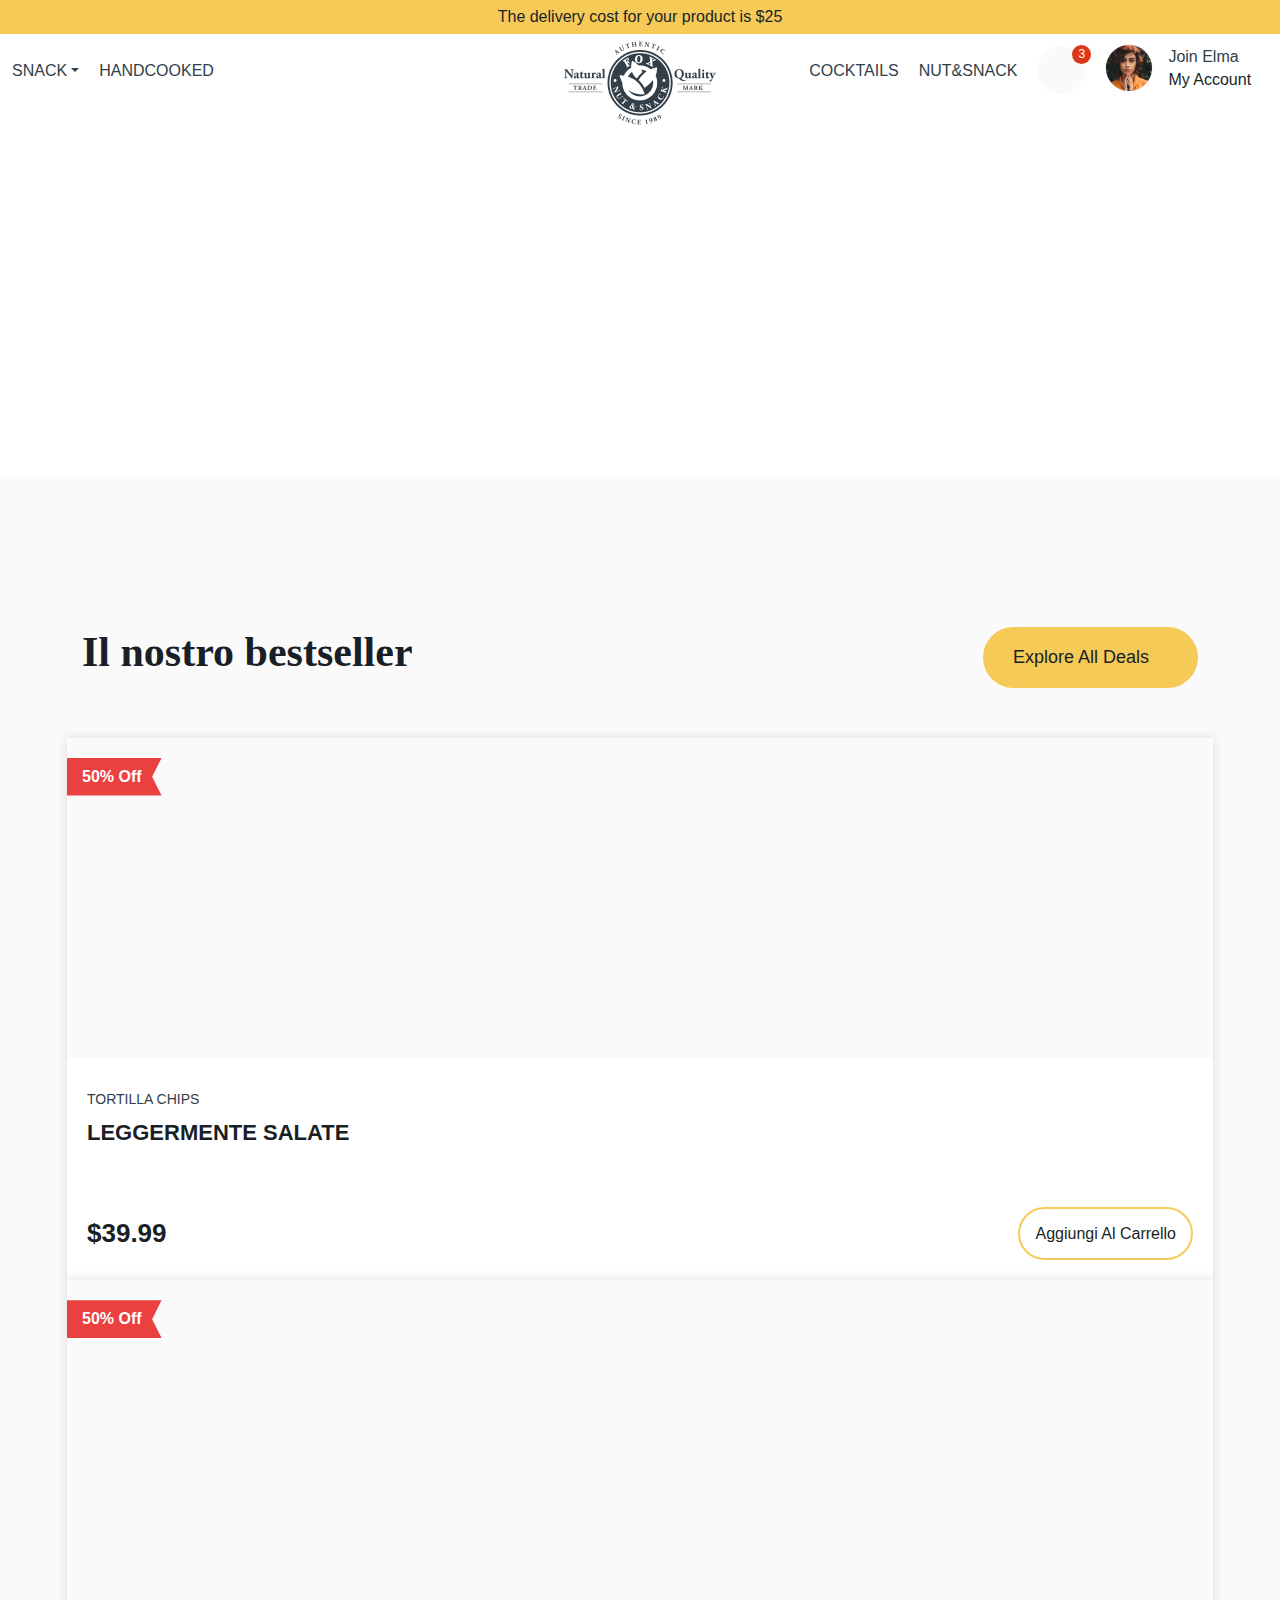
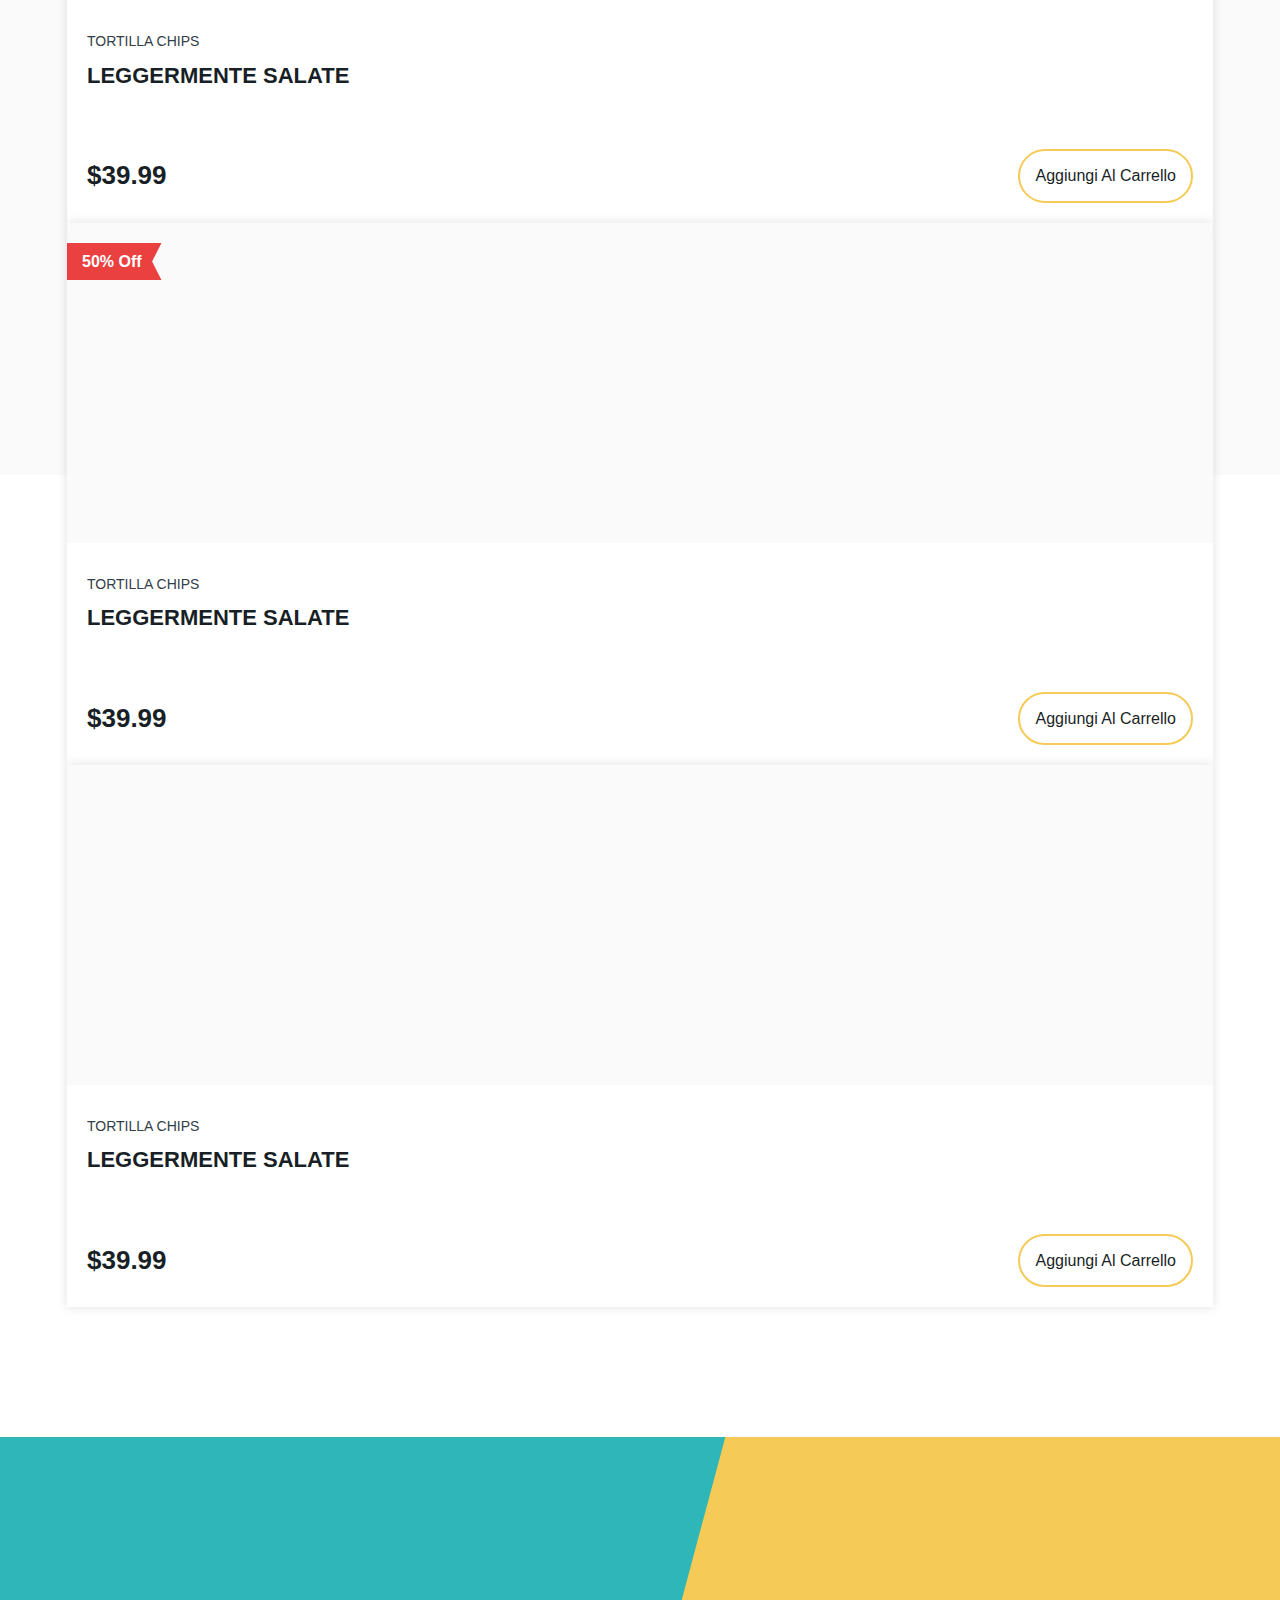
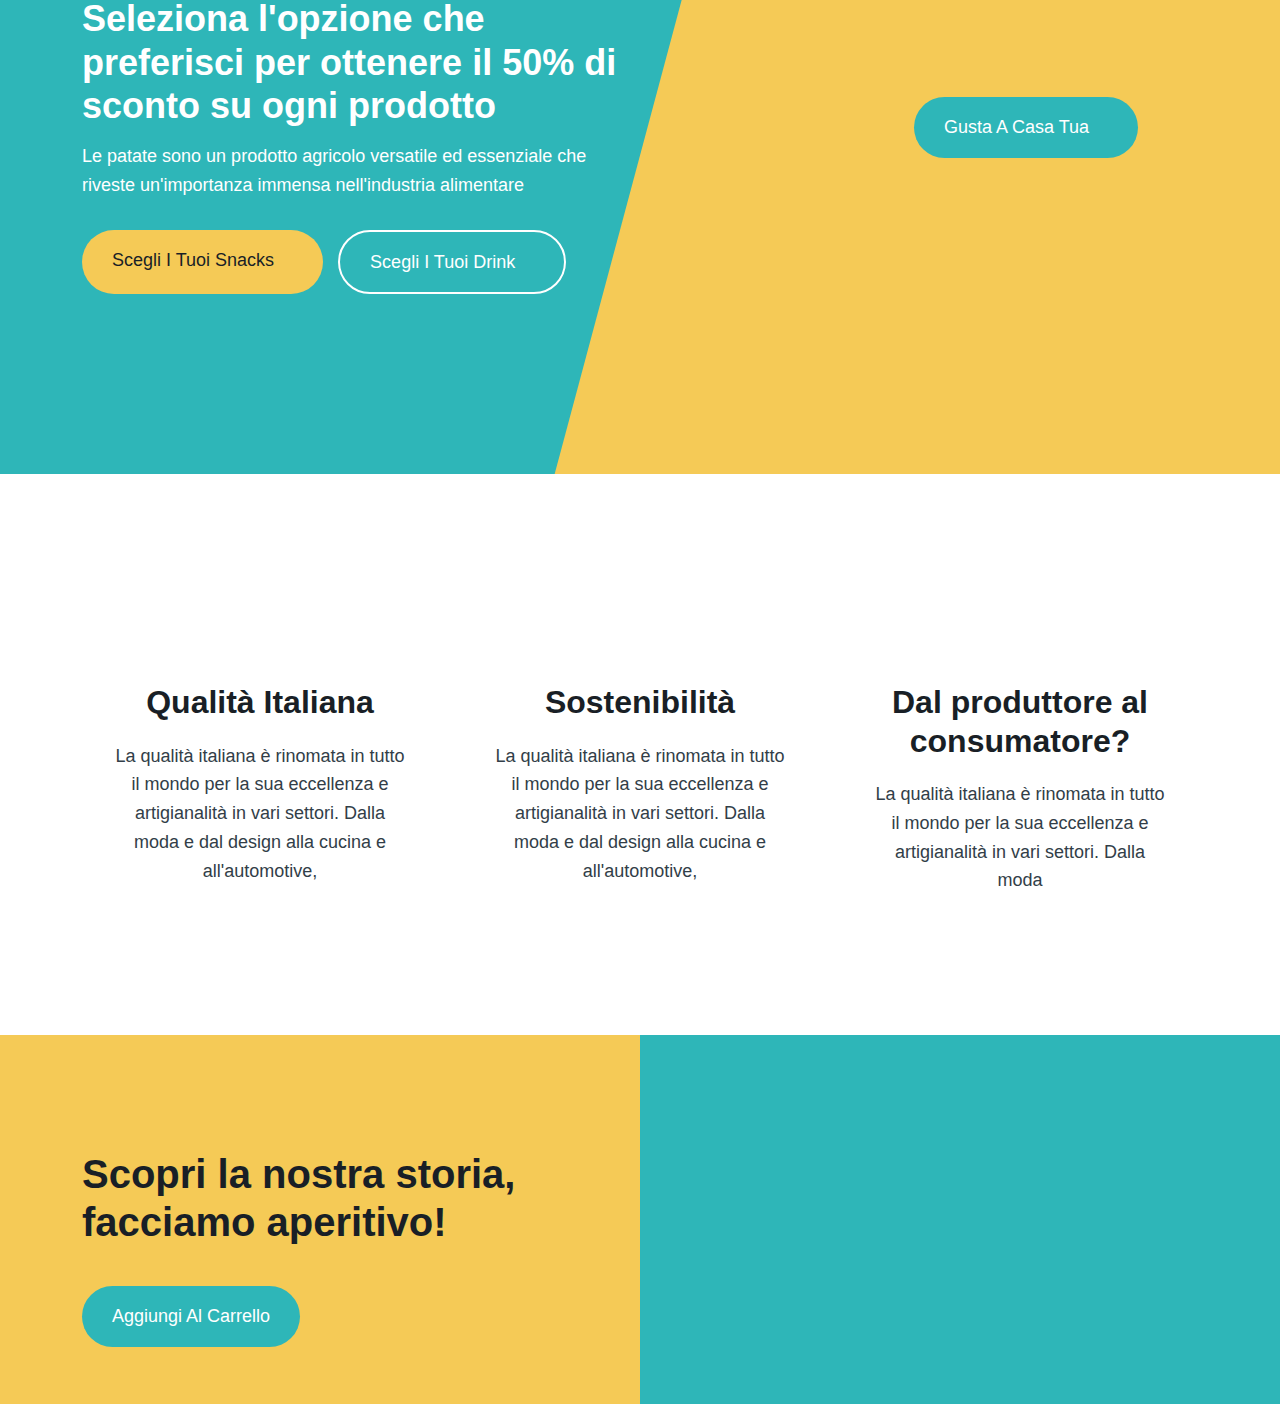
==== index.html @ d98b41a8 "modal modify" ====
<!DOCTYPE html>
<html lang="zxx" class="no-js">

<head>
    <!-- Mobile Specific Meta -->
    <meta name="viewport" content="width=device-width, initial-scale=1, shrink-to-fit=no">
    <!-- Favicon-->
    <link rel="shortcut icon" href="assets/img/fav.png">
    <!-- Author Meta -->
    <meta name="author" content="webfirefly">
    <!-- Meta Description -->
    <meta name="description" content="">
    <!-- Meta Keyword -->
    <meta name="keywords" content="">
    <!-- meta character set -->
    <meta charset="UTF-8">
    <!-- Site Title -->
    <title>Fox</title>
    <link href="https://fonts.googleapis.com/css2?family=Inter:wght@400;500;600;700;800&display=swap" rel="stylesheet">
    <link rel="stylesheet" href="assets/css/fontawesome-all.min.css">
    <link rel="stylesheet" href="assets/css/bootstrap.min.css">
    <link rel="stylesheet" href="assets/css/aos.css">
    <link rel="stylesheet" href="assets/css/slick.css">
    <link rel="stylesheet" href="assets/css/magnific-popup.css">
    <link rel="stylesheet" href="assets/css/main.css">
    <link rel="stylesheet" href="assets/css/responsive.css">
</head>

<body>
    <!-- header  -->
    <header class="header-wrap">
        <div class="top-bar">
            <div class="container">
                <div class="row">
                    <div class="col-lg-12">
                        <p>The delivery cost for your product is $25</p>
                    </div>
                </div>
            </div>
        </div>
        <div class="header-area" id="header_area">
            <nav class="navbar navbar-expand-xl">
                <div class="container-fluid">
                    <a class="navbar-brand mobile-logo" href="index.html ">
                        <img src="assets/img/logo.png" alt="">
                    </a>
                    <ul class="mobile-user-info ms-auto">
                        <li class="nav-item">
                            <a class="nav-link cart-trigger" href="#">
                                <i class="fas fa-shopping-cart"></i>
                                <span class="count">3</span>
                            </a>
                            
                        </li>
                        <li class="nav-item">
                            <div class="user-wrap">
                                <div class="user-profile">
                                    <img src="assets/img/user.png" alt="">
                                </div>
                                <div class="user-info">
                                    <p>Join Elma</p>
                                    <h6>My Account <i class="fas fa-angle-down"></i></h6>
                                </div>
                            </div>
                        </li>
                    </ul>
                    <button class="navbar-toggler" type="button" data-bs-toggle="collapse" data-bs-target="#main_nav" aria-expanded="false" aria-label="Toggle navigation">
                        <span class="icon-bar"></span>
                        <span class="icon-bar"></span>
                        <span class="icon-bar"></span>
                    </button>
                    <div class="collapse navbar-collapse" id="main_nav">
                        <ul class="navbar-nav">
                            <li class="nav-item dropdown ktm-mega-menu">
                                <a class="nav-link dropdown-toggle ktm-mega-menu-toggle" data-id="mega-menu-1" href="#">SNACK</a>
                                <!-- Mega Menu -->
                                <div data-id="mega-menu-1" class="dropdown-menu mega-menu">
                                    <div class="container">
                                        <div class="snack-menu">
                                            <!-- single snack item  -->
                                            <div class="single-snack-item">
                                                <img class="img-fluid" src="assets/img/product/snack-product.png" alt="">
                                                <h6>Vintage</h6>
                                            </div>
                                            <!-- single snack item  -->
                                            <div class="single-snack-item">
                                                <img class="img-fluid" src="assets/img/product/snack-product2.png" alt="">
                                                <h6>TORTILLA</h6>
                                            </div>
                                            <!-- single snack item  -->
                                            <div class="single-snack-item">
                                                <img class="img-fluid" src="assets/img/product/snack-product3.png" alt="">
                                                <h6>LA RIGATA</h6>
                                            </div>
                                            <!-- single snack item  -->
                                            <div class="single-snack-item">
                                                <img class="img-fluid" src="assets/img/product/snack-product4.png" alt="">
                                                <h6>ANACARDI</h6>
                                            </div>
                                            <!-- single snack item  -->
                                            <div class="single-snack-item">
                                                <img class="img-fluid" src="assets/img/product/snack-product5.png" alt="">
                                                <h6>Vintage</h6>
                                            </div>
                                            <!-- single snack item  -->
                                            <div class="single-snack-item">
                                                <img class="img-fluid" src="assets/img/product/snack-product6.png" alt="">
                                                <h6>TORTILLA</h6>
                                            </div>
                                        </div>
                                    </div>
                                </div>
                            </li>
                            <li class="nav-item"><a class="nav-link" href="#">HANDCOOKED</a></li>
                        </ul>
                    </div>
                    <div class="desktop-logo">
                        <a class="navbar-brand">
                            <img src="assets/img/logo.png" alt="">
                        </a>
                    </div>
                    <div class="collapse navbar-collapse" id="main_nav">
                        <ul class="navbar-nav ms-auto">
                            <li class="nav-item"><a class="nav-link" href="#">COCKTAILS</a></li>
                            <li class="nav-item"><a class="nav-link" href="#">NUT&SNACK</a></li>
                            <li class="nav-item">
                                <a class="nav-link cart-trigger" href="#">
                                    <i class="fas fa-shopping-cart"></i>
                                    <span class="count">3</span>
                                </a>
                                
                            </li>
                            <li class="nav-item">
                                <div class="user-wrap">
                                    <div class="user-profile">
                                        <img src="assets/img/user.png" alt="">
                                    </div>
                                    <div class="user-info">
                                        <p>Join Elma</p>
                                        <h6>My Account <i class="fas fa-angle-down"></i></h6>
                                    </div>
                                </div>
                            </li>
                        </ul>
                    </div>
                    
                </div>
            </nav>
        </div>
    </header>
    <!--end navigation area-->

    <!-- start offcanvas menu  -->
    <div class="offcanvas-wraper">
        <div class="container">
            <div class="row">
                <div class="col-lg-12">
                    <ul class="navbar-nav">
                        <li class="nav-item dropdown ktm-mega-menu">
                            <a class="nav-link dropdown-toggle ktm-mega-menu-toggle" data-id="mega-menu-1" href="#">SNACK</a>
                            <!-- Mega Menu -->
                            <div data-id="mega-menu-1" class="dropdown-menu">
                                <div class="mega-menu mobile-mega">
                                    <div class="container">
                                        <div class="snack-menu">
                                            <!-- single snack item  -->
                                            <div class="single-snack-item">
                                                <img class="img-fluid" src="assets/img/product/snack-product.png" alt="">
                                                <h6>Vintage</h6>
                                            </div>
                                            <!-- single snack item  -->
                                            <div class="single-snack-item">
                                                <img class="img-fluid" src="assets/img/product/snack-product2.png" alt="">
                                                <h6>TORTILLA</h6>
                                            </div>
                                            <!-- single snack item  -->
                                            <div class="single-snack-item">
                                                <img class="img-fluid" src="assets/img/product/snack-product3.png" alt="">
                                                <h6>LA RIGATA</h6>
                                            </div>
                                            <!-- single snack item  -->
                                            <div class="single-snack-item">
                                                <img class="img-fluid" src="assets/img/product/snack-product4.png" alt="">
                                                <h6>ANACARDI</h6>
                                            </div>
                                            <!-- single snack item  -->
                                            <div class="single-snack-item">
                                                <img class="img-fluid" src="assets/img/product/snack-product5.png" alt="">
                                                <h6>Vintage</h6>
                                            </div>
                                            <!-- single snack item  -->
                                            <div class="single-snack-item">
                                                <img class="img-fluid" src="assets/img/product/snack-product6.png" alt="">
                                                <h6>TORTILLA</h6>
                                            </div>
                                        </div>
                                    </div>
                                </div>
                            </div>
                        </li>
                        <li class="nav-item"><a class="nav-link" href="#">HANDCOOKED</a></li>
                    </ul>
                </div>
            </div>
        </div>
    </div>
    <!-- end offcanvas menu  -->
    
    <!-- cart offcanvas  -->
    <div class="cart-menu-wrap">
        <div class="container">
            <div class="row">
                <div class="col-lg-5 offset-lg-7">
                    <div class="cart-menu-inner">
                        <div class="cart-head">
                            <div class="left">
                                <span><i class="fas fa-shopping-cart"></i></span>
                                <span>Your Cart</span>
                            </div>
                            <div class="cart-close">
                                <i class="fas fa-times"></i>
                            </div>
                        </div>
                        <!-- single cart item  -->
                        <div class="single-cart-item">
                            <div class="cart-item-left">
                                <div class="cart-product">
                                    <img src="assets/img/product/snack-product.png" alt="">
                                </div>
                                <div class="cart-product-details">
                                    <h6 class="title">Nike Aiforce Shoes</h6>
                                    <div class="cart-pricing-wrap">
                                        <div>
                                            <p class="qnt">Item: 3</p>
                                            <h6 class="price">$25.00</h6>
                                        </div>
                                        <div class="counter-wrap">
                                            <button class="minus-btn">-</button>
                                            <div class="number">
                                                <input class="count" type="text" value="0">
                                            </div>
                                            <button class="plus-btn">+</button>
                                      </div>

                                    </div>
                                </div>
                            </div>
                            <div class="delete-btn">
                                <i class="fas fa-trash"></i>
                            </div>
                        </div>
                        <!-- single cart item  -->
                        <div class="single-cart-item">
                            <div class="cart-item-left">
                                <div class="cart-product">
                                    <img src="assets/img/product/snack-product2.png" alt="">
                                </div>
                                <div class="cart-product-details">
                                    <h6 class="title">Nike Aiforce Shoes</h6>
                                    <div class="cart-pricing-wrap">
                                        <div>
                                            <p class="qnt">Item: 3</p>
                                            <h6 class="price">$25.00</h6>
                                        </div>
                                        <div class="counter-wrap">
                                            <button class="minus-btn">-</button>
                                            <div class="number">
                                                <input class="count" type="text" value="0">
                                            </div>
                                            <button class="plus-btn">+</button>
                                      </div>

                                    </div>
                                </div>
                            </div>
                            <div class="delete-btn">
                                <i class="fas fa-trash"></i>
                            </div>
                        </div>
                        <!-- single cart item  -->
                        <div class="single-cart-item">
                            <div class="cart-item-left">
                                <div class="cart-product">
                                    <img src="assets/img/product/snack-product3.png" alt="">
                                </div>
                                <div class="cart-product-details">
                                    <h6 class="title">Nike Aiforce Shoes</h6>
                                    <div class="cart-pricing-wrap">
                                        <div>
                                            <p class="qnt">Item: 3</p>
                                            <h6 class="price">$25.00</h6>
                                        </div>
                                        <div class="counter-wrap">
                                            <button class="minus-btn">-</button>
                                            <div class="number">
                                                <input class="count" type="text" value="0">
                                            </div>
                                            <button class="plus-btn">+</button>
                                      </div>

                                    </div>
                                </div>
                            </div>
                            <div class="delete-btn">
                                <i class="fas fa-trash"></i>
                            </div>
                        </div>
                        <!-- single cart item  -->
                        <div class="single-cart-item">
                            <div class="cart-item-left">
                                <div class="cart-product">
                                    <img src="assets/img/product/snack-product4.png" alt="">
                                </div>
                                <div class="cart-product-details">
                                    <h6 class="title">Nike Aiforce Shoes</h6>
                                    <div class="cart-pricing-wrap">
                                        <div>
                                            <p class="qnt">Item: 3</p>
                                            <h6 class="price">$25.00</h6>
                                        </div>
                                        <div class="counter-wrap">
                                            <button class="minus-btn">-</button>
                                            <div class="number">
                                                <input class="count" type="text" value="0">
                                            </div>
                                            <button class="plus-btn">+</button>
                                      </div>

                                    </div>
                                </div>
                            </div>
                            <div class="delete-btn">
                                <i class="fas fa-trash"></i>
                            </div>
                        </div>
                        <div class="toal-price">
                            <div>
                                <h4>Total</h4>
                            </div>
                            <div>
                                <h4>$755.50</h4>
                            </div>
                        </div>
                        <div class="button-group">
                            <a href="#" class="primary-btn d-block mb-3">Procedere al checkout <i class="fas fa-arrow-right"></i></a>
                            <a href="#" class="primary-btn bordered-btn d-block">Procedere al checkout <i class="fas fa-arrow-right"></i></a>
                        </div>
                    </div>
                </div>
            </div>
        </div>
    </div>

    <!-- banner area start -->
    <section class="banner-area ">
        <div class="container">
            <div class="row justify-content-center">
                <div class="col-lg-7">
                    <div class="banner-content" data-aos="fade-in">
                        <h1>Ordina le tue patate preferite</h1>
                        <p>Potatoes are a versatile and essential agricultural product that holds immense importance in the global food industry.</p>
                        <img class="img-fluid" src="assets/img/thumb/banner-thumb.png" alt="">
                        <a href="#" class="primary-btn btn1">Crea il tuo aperitivo <i class="fas fa-arrow-right"></i></a>
                    </div>
                </div>
            </div>
        </div>
    </section>
    <!-- banner area end -->

    <!-- start product slider area  -->
    <section class="product-slider-area">
        <div class="gray-bg"></div>
        <div class="container">
            <div class="row title-wrap">
                <div class="col-md-6">
                    <div class="section-title">
                        <h2>Il nostro bestseller</h2>
                    </div>
                </div>
                <div class="col-md-6 text-end">
                    <a href="#" class="primary-btn">Explore all deals <i class="fas fa-arrow-right"></i></a>
                </div>
            </div>
            <div class="row">
                <div class="col-lg-12">
                    <div class="product-slider-wrap">
                        <!-- single slider  -->
                        <div class="single-slider-item">
                            <div class="product-thumb">
                                <img src="assets/img/product/product2.png" alt="">
                                <span class="discount-badge">50% Off</span>
                            </div>
                            <div class="product-content">
                                <p>TORTILLA CHIPS</p>
                                <h4>LEGGERMENTE SALATE</h4>
                                <div class="product-bottom">
                                    <h4 class="price">$39.99</h4>
                                    <a href="#" class="primary-btn">Aggiungi al carrello</a>
                                </div>
                            </div>
                        </div>
                        <!-- single slider  -->
                        <div class="single-slider-item">
                            <div class="product-thumb">
                                <img src="assets/img/product/product3.png" alt="">
                                <span class="discount-badge">50% Off</span>
                            </div>
                            <div class="product-content">
                                <p>TORTILLA CHIPS</p>
                                <h4>LEGGERMENTE SALATE</h4>
                                <div class="product-bottom">
                                    <h4 class="price">$39.99</h4>
                                    <a href="#" class="primary-btn">Aggiungi al carrello</a>
                                </div>
                            </div>
                        </div>
                        <!-- single slider  -->
                        <div class="single-slider-item">
                            <div class="product-thumb">
                                <img src="assets/img/product/product4.png" alt="">
                                <span class="discount-badge">50% Off</span>
                            </div>
                            <div class="product-content">
                                <p>TORTILLA CHIPS</p>
                                <h4>LEGGERMENTE SALATE</h4>
                                <div class="product-bottom">
                                    <h4 class="price">$39.99</h4>
                                    <a href="#" class="primary-btn">Aggiungi al carrello</a>
                                </div>
                            </div>
                        </div>
                        <!-- single slider  -->
                        <div class="single-slider-item">
                            <div class="product-thumb">
                                <img src="assets/img/product/product1.png" alt="">
                            </div>
                            <div class="product-content">
                                <p>TORTILLA CHIPS</p>
                                <h4>LEGGERMENTE SALATE</h4>
                                <div class="product-bottom">
                                    <h4 class="price">$39.99</h4>
                                    <a href="#" class="primary-btn">Aggiungi al carrello</a>
                                </div>
                            </div>
                        </div>
                    </div>
                </div>
            </div>
        </div>
    </section>
    <!-- end product slider area  -->

    <!-- start about area  -->
    <section class="about-area">
        <div class="container">
            <div class="row">
                <div class="col-lg-6">
                    <div class="about-content">
                        <h2>Seleziona l'opzione che preferisci per ottenere il 50% di sconto su ogni prodotto</h2>
                        <p>Le patate sono un prodotto agricolo versatile ed essenziale che riveste un'importanza immensa nell'industria alimentare</p>
                        <div class="button-group">
                            <a href="#" class="primary-btn">Scegli i tuoi snacks <i class="fas fa-arrow-right"></i></a>
                            <a href="#" class="primary-btn bordered-btn">Scegli i tuoi drink <i class="fas fa-arrow-right"></i></a>
                        </div>
                    </div>
                </div>
                <div class="col-lg-6">
                    <div class="about-product">
                        <img class="img-fluid" src="assets/img/product/about-product.png" alt="">
                        <div class="btn-wrap">
                            <a href="#" class="primary-btn btn1">Gusta a casa tua <i class="fas fa-arrow-right"></i></a>
                        </div>
                    </div>
                </div>
            </div>
        </div>
        <img class="circle-shape" src="assets/img/circle-shape.png" alt="">
        <img class="showing-product" src="assets/img/product/showing-chips.png" alt="">
    </section>
    <!-- end about area  -->

    <!-- start features area  -->
    <section class="features-area">
        <div class="container">
            <div class="row gy-4">
                <!-- single features item  -->
                <div class="col-lg-4">
                    <div class="single-features-item">
                        <div class="features-thumb">
                            <img class="img-fluid" src="assets/img/product/featured-product1.png" alt="">
                        </div>
                        <h3>Qualità Italiana</h3>
                        <p>La qualità italiana è rinomata in tutto il mondo per la sua eccellenza e artigianalità in vari settori. Dalla moda e dal design alla cucina e all'automotive,</p>
                    </div>
                </div>
                <!-- single features item  -->
                <div class="col-lg-4">
                    <div class="single-features-item">
                        <div class="features-thumb">
                            <img class="img-fluid" src="assets/img/product/featured-product2.png" alt="">
                        </div>
                        <h3>Sostenibilità</h3>
                        <p>La qualità italiana è rinomata in tutto il mondo per la sua eccellenza e artigianalità in vari settori. Dalla moda e dal design alla cucina e all'automotive,</p>
                    </div>
                </div>
                <!-- single features item  -->
                <div class="col-lg-4">
                    <div class="single-features-item">
                        <div class="features-thumb">
                            <img class="img-fluid" src="assets/img/product/featured-product3.png" alt="">
                        </div>
                        <h3>Dal produttore al consumatore?</h3>
                        <p>La qualità italiana è rinomata in tutto il mondo per la sua eccellenza e artigianalità in vari settori. Dalla moda</p>
                    </div>
                </div>
            </div>
        </div>
    </section>
    <!-- start features area  -->

    <!-- start cta area  -->
    <section class="cta-area">
        <div class="container">
            <div class="row">
                <div class="col-lg-6">
                    <div class="cta-left">
                        <img class="img-fluid" src="assets/img/logo2.png" alt="">
                        <h2>Scopri la nostra storia,
                            facciamo aperitivo!</h2>
                        <a href="#" class="primary-btn btn1">aggiungi al carrello</a>
                    </div>
                </div>
                <div class="col-lg-6">
                    <div class="cta-right">
                        <img class="img-fluid" src="assets/img/thumb/cta-thumb.png" alt="">
                    </div>
                </div>
            </div>
        </div>
        <img class="logo-vertical" src="assets/img/logo-vertical.png" alt="">
    </section>
    <!-- end cta area  -->

    <!-- start footer area  -->
    <footer class="footer-area">
        <div class="footer-top">
            <div class="container">
                <div class="row">
                    <div class="col-lg-7">
                        <div class="footer-widget footer-about">
                            <div class="footer-about-left">
                                <a href="#" class="footer-logo">
                                    <img class="img-fluid" src="assets/img/footer-logo.png" alt="">
                                </a>
                            
                                <h2>Scopri la nostra storia,
                                    facciamo aperitivo!</h2>
                                <a href="#" class="primary-btn">aggiungi al carrello</a>
                            </div>
                            <div class="footer-book">
                                <img class="img-fluid" src="assets/img/thumb/cta-thumb.png" alt="">
                            </div>
                        </div>
                    </div>
                    <div class="col-lg-4 offset-lg-1">
                        <div class="row">
                            <!-- single footer widget  -->
                            <div class="col-6">
                                <div class="footer-widget">
                                    <h4 class="footer-title">Explore</h4>
                                    <ul class="footer-menu">
                                        <li><a href="#">Home</a></li>
                                        <li><a href="#">Products</a></li>
                                        <li><a href="#">Potatoes</a></li>
                                        <li><a href="#">Cocktails</a></li>
                                        <li><a href="#">Box</a></li>
                                        <li><a href="#">How It Works</a></li>
                                        <li><a href="#">Contact</a></li>
                                    </ul>
                                </div>
                            </div>
                            <!-- single footer widget  -->
                            <div class="col-6">
                                <div class="footer-widget contact-info">
                                    <h4 class="footer-title">Contact Info.</h4>
                                    <ul class="footer-menu">
                                        <li><a href="tel:702555-0122">(702) 555-0122</a></li>
                                        <li><a href="tel:702555-0122">(702) 555-0122</a></li>
                                    </ul>
                                    <ul class="footer-menu">
                                        <li><a href="mailto:Fox@example.com">Fox@example.com</a></li>
                                    </ul>
                                    <ul class="footer-menu">
                                        <li>3891 Ranchview</li>
                                        <li>Dr.Richardson,</li>
                                        <li>California 62639</li>
                                    </ul>
                                    <h4 class="social-title">Follow us</h4>
                                    <ul class="footer-social">
                                        <li><a href="#"><i class="fab fa-facebook-f"></i></a></li>
                                        <li><a href="#"><i class="fab fa-twitter"></i></a></li>
                                        <li><a href="#"><i class="fab fa-instagram"></i></a></li>
                                        <li><a href="#"><i class="fab fa-linkedin-in"></i></a></li>
                                    </ul>
                                </div>
                            </div>
                        </div>
                    </div>
                </div>
            </div>
        </div>
        <div class="footer-bottom">
            <div class="container">
                <div class="row align-items-center">
                    <div class="col-md-6">
                        <p class="copyright">© 2023 Fox - All Right Reserved </p>
                    </div>
                    <div class="col-md-6">
                        <ul class="footer-menu">
                            <li><a href="#">Privacy Policy</a></li>
                            <li><a href="#">Terms Of Service</a></li>
                        </ul>
                    </div>
                </div>
            </div>
        </div>
    </footer>
    <!-- end footer area  -->

    <!-- All js here -->
    <script src="assets/js/jquery-3.6.0-min.js"></script>
    <script src="assets/js/jquery.easing.1.3.js"></script>
    <script src="assets/js/jquery.parallax-scroll.js"></script>
    <script src="assets/js/jquery.sticky.js "></script>
    <script src="assets/js/bootstrap.min.js "></script>
    <script src="assets/js/aos.js "></script>
    <script src="assets/js/slick.js"></script>
    <script src="assets/js/jquery.magnific-popup.min.js"></script>
    <!-- custom js -->
    <script src="assets/js/main.js "></script>

</body>

</html>
---- assets/css/main.css ----
/*font Variables*/
/*Color Variables*/
@font-face {
  font-family: 'DIN Condensed';
  src: url("../fonts/din/DINCondensed-Bold.eot");
  src: url("../fonts/din/DINCondensed-Bold.eot?#iefix") format("embedded-opentype"), url("../fonts/din/DINCondensed-Bold.woff2") format("woff2"), url("../fonts/din/DINCondensed-Bold.woff") format("woff"), url("../fonts/din/DINCondensed-Bold.ttf") format("truetype"), url("../fonts/din/DINCondensed-Bold.svg#DINCondensed-Bold") format("svg");
  font-weight: bold;
  font-style: normal;
  font-display: swap; }
body {
  line-height: 1.6;
  font-size: 18px;
  font-family: "Inter", sans-serif;
  font-weight: 400;
  color: #323E48;
  background: #ffffff; }

html {
  scroll-behavior: smooth; }

ul {
  margin: 0;
  padding: 0;
  list-style: none; }

.li {
  list-style: none;
  margin: 0px;
  padding: 0px; }

h1,
h2,
h3,
h4,
h5,
h6 {
  color: #191F26;
  font-family: "Inter", sans-serif;
  font-weight: 700; }

h1 {
  font-size: 42px; }

h2 {
  font-size: 36px; }

h3 {
  font-size: 30px; }

h4 {
  font-size: 24px; }

h5 {
  font-size: 18px; }

h6 {
  font-size: 16px; }

a {
  text-decoration: none;
  -webkit-transition: all 0.3s ease 0s;
  -moz-transition: all 0.3s ease 0s;
  -o-transition: all 0.3s ease 0s;
  transition: all 0.3s ease 0s; }
  a:hover, a:focus {
    text-decoration: none;
    outline: none; }

button:focus {
  outline: none;
  box-shadow: none; }

.slick-slide:focus {
  outline: none;
  box-shadow: none; }

.slick-slide img {
  display: inline-block !important; }

input:focus,
textarea:focus {
  outline: none; }

textarea {
  height: 120px;
  resize: none; }

button {
  border: none; }

img {
  max-width: 100%;
  height: auto; }

input, textarea {
  background: #fff;
  border: none;
  width: 100%;
  color: #A7A7A7;
  font-size: 16px;
  font-weight: 400;
  line-height: 50px;
  border: 1px solid #E2E8EB; }

select {
  -moz-appearance: none;
  appearance: none;
  background: #fff url(../img/arrow-down-black.png) no-repeat scroll calc(97% + 5px) center/16px auto;
  border: none;
  width: 100%;
  color: #A7A7A7;
  font-size: 16px;
  font-weight: 400;
  height: 50px;
  border: 1px solid #E2E8EB;
  padding: 0 20px; }

select:focus {
  outline: none;
  box-shadow: none; }

input {
  padding: 0 20px; }

textarea {
  padding: 15px 20px;
  line-height: inherit;
  height: 150px; }

/* preloader Area css
============================================================================================ */
.preloader {
  position: fixed;
  left: 0;
  top: 0;
  height: 100%;
  width: 100%;
  background: #fff;
  z-index: 99999; }
  .preloader img {
    position: absolute;
    left: 50%;
    top: 50%;
    -webkit-transform: translate(-50%, -50%);
    transform: translate(-50%, -50%); }

/* section padding css
============================================================================================ */
.section-padding {
  padding: 140px 0; }

.padding-top {
  padding-top: 140px; }

.padding-bottom {
  padding-bottom: 140px; }

/* Main Title Area css
============================================================================================ */
.section-title {
  margin-bottom: 50px; }
  .section-title h2 {
    font-size: 60px;
    font-family: "DIN Condensed"; }

/* Start Primary btns css
============================================================================================ */
.primary-btn {
  position: relative;
  display: inline-block;
  font-size: 18px;
  font-weight: 500;
  text-transform: capitalize;
  border-radius: 1000px;
  padding: 16px 30px;
  -webkit-transition: all 0.3s ease 0s;
  -moz-transition: all 0.3s ease 0s;
  -o-transition: all 0.3s ease 0s;
  transition: all 0.3s ease 0s;
  text-align: center;
  background: #F5CA56;
  color: #191F26; }
  .primary-btn.btn1 {
    background: #2EB6B8;
    color: #ffffff; }
    .primary-btn.btn1:hover {
      background: #191F26;
      color: #ffffff; }
  .primary-btn.bordered-btn {
    border: 2px solid #ffffff;
    background: transparent;
    color: #ffffff; }
    .primary-btn.bordered-btn:hover {
      background: #ffffff;
      color: #191F26; }
  .primary-btn:hover {
    background: #2EB6B8;
    color: #ffffff; }

/* gradient-bg css
============================================================================================ */
.gradient-bg {
  background: -webkit-linear-gradient(90deg, #F5CA56 0%, #F5CA56 100%);
  background: -moz-linear-gradient(90deg, #F5CA56 0%, #F5CA56 100%);
  background: -o-linear-gradient(90deg, #F5CA56 0%, #F5CA56 100%);
  background: linear-gradient(90deg, #F5CA56 0%, #F5CA56 100%); }

/* animation delay css
============================================================================================ */
.delay-1 {
  animation-delay: .1s; }

.delay-2 {
  animation-delay: .2s; }

.delay-3 {
  animation-delay: .3s; }

.delay-4 {
  animation-delay: .4s; }

.delay-5 {
  animation-delay: .5s; }

.delay-6 {
  animation-delay: .6s; }

.delay-7 {
  animation-delay: .7s; }

.delay-8 {
  animation-delay: .8s; }

.delay-9 {
  animation-delay: .9s; }

.delay-10 {
  animation-delay: 1s; }

.delay-11 {
  animation-delay: 1.1s; }

.delay-12 {
  animation-delay: 1.2s; }

.delay-13 {
  animation-delay: 1.3s; }

.delay-14 {
  animation-delay: 1.4s; }

.delay-15 {
  animation-delay: 1.5s; }

/* Start Header area style
============================================================================================ */
.sticky-wrapper.is-sticky .header-wrap .header-area {
  background: #ffffff;
  box-shadow: 8px 10px 60px #0000000f; }
.sticky-wrapper.is-sticky .header-wrap .navbar .navbar-brand .logo-shape {
  opacity: 0;
  visibility: hidden; }
.sticky-wrapper.is-sticky .header-wrap .navbar .navbar-nav .nav-item a {
  color: #191F26; }
.sticky-wrapper.is-sticky .header-wrap .navbar .navbar-nav .nav-item:hover > a, .sticky-wrapper.is-sticky .header-wrap .navbar .navbar-nav .nav-item.active a {
  color: #F5CA56; }
.sticky-wrapper.is-sticky .header-wrap .navbar .header-btns .primary-btn {
  background: #F5CA56;
  color: #ffffff; }
  .sticky-wrapper.is-sticky .header-wrap .navbar .header-btns .primary-btn:hover {
    background: #2EB6B8;
    color: #191F26; }

.navbar-brand {
  margin-bottom: 0;
  margin-right: 70px;
  position: relative;
  z-index: 1; }
  .navbar-brand img {
    -webkit-transition: all 0.3s ease 0s;
    -moz-transition: all 0.3s ease 0s;
    -o-transition: all 0.3s ease 0s;
    transition: all 0.3s ease 0s; }

.top-bar {
  text-align: center;
  width: 100%;
  z-index: 9999;
  padding: 4px 0;
  position: relative;
  background: #F5CA56; }
  .top-bar p {
    margin-bottom: 0;
    color: #191F26;
    font-size: 16px;
    font-weight: 500; }

.header-wrap {
  position: absolute;
  z-index: 999;
  -webkit-transition: all 0.3s ease 0s;
  -moz-transition: all 0.3s ease 0s;
  -o-transition: all 0.3s ease 0s;
  transition: all 0.3s ease 0s;
  background: transparent;
  width: 100%;
  top: 0; }
  .header-wrap .header-area {
    background: #FFFFFF; }
    .header-wrap .header-area .desktop-logo {
      position: absolute;
      left: 50%;
      transform: translateX(-50%);
      display: flex;
      justify-content: center;
      align-items: center;
      top: 0;
      -webkit-transition: all 0.3s ease 0s;
      -moz-transition: all 0.3s ease 0s;
      -o-transition: all 0.3s ease 0s;
      transition: all 0.3s ease 0s;
      z-index: 9999; }
      .header-wrap .header-area .desktop-logo .navbar-brand {
        margin: 0;
        padding: 0; }
    .header-wrap .header-area .mobile-logo {
      display: none; }
  .header-wrap.active {
    box-shadow: 0 5px 10px #dddddd1a; }
  .header-wrap .navbar {
    background: transparent;
    padding: 0px;
    border: 0px;
    border-radius: 0px; }
    .header-wrap .navbar .navbar-nav .nav-item {
      display: flex;
      align-items: center; }
      .header-wrap .navbar .navbar-nav .nav-item:not(:last-child) {
        margin-right: 30px; }
      .header-wrap .navbar .navbar-nav .nav-item a {
        position: relative;
        font-size: 18px;
        color: #323E48;
        font-weight: 500;
        padding: 24px 0;
        -webkit-transition: all 0.3s ease 0s;
        -moz-transition: all 0.3s ease 0s;
        -o-transition: all 0.3s ease 0s;
        transition: all 0.3s ease 0s;
        z-index: 1; }
    .header-wrap .navbar .navbar-nav .nav-item:hover > a, .header-wrap .navbar .navbar-nav .nav-item.active a {
      color: #F5A905; }
    .header-wrap .navbar .header-btns {
      display: flex; }
      .header-wrap .navbar .header-btns .primary-btn {
        font-size: 16px; }

.mobile-user-info {
  align-items: center;
  display: none; }
  .mobile-user-info li {
    margin-right: 15px; }

.cart-trigger {
  height: 48px;
  width: 48px;
  background: #FAFAFA;
  display: flex;
  align-items: center;
  justify-content: center;
  border-radius: 50%;
  cursor: pointer;
  position: relative; }
  .cart-trigger i {
    color: #191F26; }
  .cart-trigger:hover {
    background: #191F26; }
    .cart-trigger:hover i {
      color: #ffffff; }
  .cart-trigger .count {
    height: 19px;
    width: 19px;
    background: #DE3618;
    display: flex;
    align-items: center;
    justify-content: center;
    color: #fff;
    font-size: 12px;
    font-weight: 500;
    border-radius: 50%;
    position: absolute;
    top: -1px;
    right: -6px; }

.user-wrap {
  display: flex; }
  .user-wrap .user-profile {
    margin-right: 15px; }
    .user-wrap .user-profile img {
      height: 48px;
      width: 48px;
      min-width: 48px;
      border-radius: 50%; }
  .user-wrap .user-info p {
    font-size: 16px;
    margin-bottom: 0; }
  .user-wrap .user-info h6 {
    font-size: 16px;
    font-weight: 400; }

.offcanvas-wraper {
  position: fixed;
  width: 250px;
  background: #0C003D;
  height: 100%;
  top: 0;
  padding-top: 140px;
  z-index: 99;
  left: -300px;
  -webkit-transition: all 0.3s ease 0s;
  -moz-transition: all 0.3s ease 0s;
  -o-transition: all 0.3s ease 0s;
  transition: all 0.3s ease 0s; }
  .offcanvas-wraper .navbar-brand h4 {
    color: #fff; }
  .offcanvas-wraper.active {
    left: 0; }
  .offcanvas-wraper .header-btns {
    margin-top: 10px; }
    .offcanvas-wraper .header-btns a {
      width: 100%;
      text-align: center; }

.snack-menu {
  display: grid;
  grid-template-columns: repeat(6, 1fr);
  gap: 20px;
  background: #fff;
  padding: 40px 30px 30px; }
  .snack-menu .single-snack-item {
    text-align: center; }
    .snack-menu .single-snack-item img {
      margin-bottom: 10px; }
    .snack-menu .single-snack-item h6 {
      font-size: 16px;
      font-weight: 500;
      margin-bottom: 0;
      text-transform: uppercase; }

.cart-menu-wrap {
  position: absolute;
  top: 110px;
  right: 0;
  width: 100%;
  z-index: 99;
  display: none; }

.cart-menu-inner {
  background: #ffffff;
  padding: 30px 40px 40px; }
  .cart-menu-inner .cart-head {
    display: flex;
    justify-content: space-between;
    align-items: center;
    border-bottom: 1px solid #F0F0F0;
    padding-bottom: 20px;
    margin-bottom: 30px; }
    .cart-menu-inner .cart-head .left {
      font-size: 18px;
      font-weight: 500;
      text-transform: uppercase; }
      .cart-menu-inner .cart-head .left i {
        margin-right: 5px; }
    .cart-menu-inner .cart-head .cart-close {
      height: 44px;
      width: 44px;
      display: flex;
      align-items: center;
      background: #FAFAFA;
      align-items: center;
      justify-content: center;
      border-radius: 50%;
      cursor: pointer; }
  .cart-menu-inner .single-cart-item {
    display: flex;
    justify-content: space-between;
    border-bottom: 1px solid #E2E8EB;
    padding-bottom: 15px; }
    .cart-menu-inner .single-cart-item:not(:last-child) {
      margin-bottom: 15px; }
    .cart-menu-inner .single-cart-item .cart-item-left {
      display: flex; }
      .cart-menu-inner .single-cart-item .cart-item-left .cart-product {
        width: 75px;
        min-width: 75px;
        margin-right: 15px; }
      .cart-menu-inner .single-cart-item .cart-item-left .cart-product-details .title {
        font-size: 16px;
        font-weight: 600;
        margin-bottom: 5px; }
      .cart-menu-inner .single-cart-item .cart-item-left .cart-product-details .cart-pricing-wrap {
        display: flex;
        align-items: flex-end;
        gap: 45px; }
        .cart-menu-inner .single-cart-item .cart-item-left .cart-product-details .cart-pricing-wrap .qnt {
          font-size: 14px;
          margin-bottom: 5px; }
        .cart-menu-inner .single-cart-item .cart-item-left .cart-product-details .cart-pricing-wrap .price {
          font-size: 16px;
          font-weight: 600;
          color: #50B83C;
          margin-bottom: 0; }
    .cart-menu-inner .single-cart-item .delete-btn {
      height: 26px;
      width: 26px;
      background: #FAFAFA;
      display: flex;
      align-items: center;
      justify-content: center;
      font-size: 12px;
      border-radius: 4px;
      color: #566363;
      cursor: pointer; }
  .cart-menu-inner .toal-price {
    display: flex;
    justify-content: space-between;
    align-items: center;
    padding: 30px 0 40px; }
    .cart-menu-inner .toal-price h4 {
      margin-bottom: 0;
      font-size: 20px;
      font-weight: 600; }
  .cart-menu-inner .button-group .primary-btn.bordered-btn {
    border-color: #191F26;
    color: #191F26; }
    .cart-menu-inner .button-group .primary-btn.bordered-btn:hover {
      background: #191F26;
      color: #ffffff; }

.counter-wrap {
  display: grid;
  width: 110px;
  grid-template-columns: 1fr 2fr 1fr;
  align-items: center;
  border: 1px solid #F0F0F0;
  border-radius: 1000px;
  height: 32px; }
  .counter-wrap button {
    background: transparent;
    padding: 0;
    font-size: 16px; }
  .counter-wrap .number {
    text-align: center; }
    .counter-wrap .number .count {
      padding: 0;
      line-height: inherit;
      background: transparent;
      text-align: center;
      font-size: 10px;
      color: #303030;
      font-weight: 700; }

.mobile-mega {
  display: none; }

/* banner area style
============================================================================================ */
.banner-area {
  position: relative;
  padding: 160px 0 50px;
  background: url(../img/bg/banner-bg.png) bottom center no-repeat;
  background-size: cover;
  z-index: 1; }
  .banner-area .banner-content {
    text-align: center; }
    .banner-area .banner-content h1 {
      font-size: 74px;
      font-family: "DIN Condensed"; }
    .banner-area .banner-content p {
      font-size: 22px;
      font-weight: 500;
      color: #191F26; }
    .banner-area .banner-content img {
      margin-bottom: 30px; }

.breadcrumb-area {
  background: #FAFAFA;
  padding: 160px 0 50px; }
  .breadcrumb-area .breadcrumb-content .breadcrumb-nav p {
    font-size: 16px;
    color: #323E48;
    margin-bottom: 0; }
    .breadcrumb-area .breadcrumb-content .breadcrumb-nav p a {
      color: #323e4880; }
  .breadcrumb-area .breadcrumb-content h2 {
    font-size: 48px;
    font-family: "DIN Condensed";
    margin-bottom: 0; }
  .breadcrumb-area .product-category-wrap {
    display: flex;
    justify-content: flex-end; }
    .breadcrumb-area .product-category-wrap .product-category {
      display: flex;
      flex-wrap: wrap;
      gap: 10px;
      background: #ffffff;
      border-radius: 1000px;
      padding: 10px; }
      .breadcrumb-area .product-category-wrap .product-category .cat-btn {
        display: block;
        border: 1px solid #EBEBEB;
        background: #FAFAFA;
        border-radius: 1000px;
        padding: 12px 20px;
        color: #323E48;
        position: relative; }
        .breadcrumb-area .product-category-wrap .product-category .cat-btn:before {
          height: 10px;
          width: 10px;
          content: "";
          background: #F5CA56;
          position: absolute;
          left: 50%;
          bottom: -5px;
          transform: translateX(-50%) rotate(45deg);
          opacity: 0;
          visibility: hidden;
          transition: .3s; }
        .breadcrumb-area .product-category-wrap .product-category .cat-btn:hover {
          background: #F5CA56;
          border-color: #F5CA56; }
          .breadcrumb-area .product-category-wrap .product-category .cat-btn:hover:before {
            opacity: 1;
            visibility: visible; }

/* product slider area style
============================================================================================ */
.product-slider-area {
  padding: 150px 0 130px;
  position: relative;
  z-index: 1; }
  .product-slider-area.grid-product {
    padding: 60px 0 140px; }
  .product-slider-area .gray-bg {
    position: absolute;
    left: 0;
    top: 0;
    height: 62.4%;
    width: 100%;
    content: "";
    background: #FAFAFA;
    z-index: -1; }
  .product-slider-area .title-wrap {
    margin-bottom: 50px; }
    .product-slider-area .title-wrap .section-title {
      margin-bottom: 0; }

.product-slider-wrap {
  margin: 0 -15px; }
  .product-slider-wrap .slick-slide {
    margin-left: 15px;
    margin-right: 15px; }
  .product-slider-wrap .slick-list {
    padding-left: 0 !important;
    padding-top: 25px !important;
    padding-bottom: 25px !important; }

.single-slider-item {
  box-shadow: 0 0 10px #6a636333;
  background: #ffffff; }
  .single-slider-item.main-product .product-thumb {
    padding: 0;
    background: transparent; }
    .single-slider-item.main-product .product-thumb img {
      min-height: 420px;
      width: 100%; }
  .single-slider-item.main-product .product-content h4 {
    font-size: 22px;
    text-transform: uppercase;
    margin-bottom: 20px; }
  .single-slider-item .product-thumb {
    padding: 40px 15px 30px;
    text-align: center;
    background: #FAFAFA;
    min-height: 320px;
    display: flex;
    align-items: center;
    justify-content: center;
    position: relative; }
    .single-slider-item .product-thumb .discount-badge {
      clip-path: polygon(0% 0%, 100% 0, 90% 50%, 100% 100%, 0% 100%);
      background: #EA4040;
      font-size: 16px;
      font-weight: 600;
      color: #fff;
      padding: 6px 20px 6px 15px;
      position: absolute;
      left: 0;
      top: 20px; }
    .single-slider-item .product-thumb img {
      object-fit: cover; }
  .single-slider-item .product-content {
    padding: 30px 20px 20px; }
    .single-slider-item .product-content p {
      font-size: 14px;
      font-weight: 400;
      text-transform: uppercase;
      margin-bottom: 10px; }
    .single-slider-item .product-content h4 {
      font-size: 22px;
      text-transform: uppercase;
      margin-bottom: 60px; }
    .single-slider-item .product-content .product-bottom {
      display: flex;
      align-items: center;
      justify-content: space-between; }
      .single-slider-item .product-content .product-bottom .price {
        font-size: 26px;
        margin-bottom: 0; }
      .single-slider-item .product-content .product-bottom .primary-btn {
        font-size: 16px;
        border: 2px solid #F5CA56;
        background: transparent;
        padding: 12px 15px; }
        .single-slider-item .product-content .product-bottom .primary-btn:hover {
          background: #F5CA56;
          color: #191F26; }

/* about area style
============================================================================================ */
.about-area {
  background: #F5CA56;
  position: relative;
  z-index: 1;
  overflow: hidden; }
  .about-area:before {
    position: absolute;
    left: -50%;
    top: 0;
    height: 100%;
    width: 100%;
    background: #2EB6B8;
    content: "";
    z-index: -1;
    transform: skew(-34deg); }
  .about-area .showing-product {
    position: absolute;
    right: 0;
    bottom: 0; }
  .about-area .circle-shape {
    position: absolute;
    right: 8%;
    top: 50%;
    transform: translateY(-50%);
    z-index: -1; }
  .about-area .about-content {
    padding: 160px 0 180px; }
    .about-area .about-content h2 {
      font-size: 40px;
      font-weight: 600;
      color: #ffffff;
      margin-bottom: 15px; }
    .about-area .about-content p {
      color: #ffffff;
      font-size: 20px;
      margin-bottom: 50px; }
    .about-area .about-content .button-group {
      display: flex;
      gap: 15px; }
  .about-area .about-product {
    text-align: right; }
    .about-area .about-product img {
      margin-top: 80px;
      z-index: -1; }
    .about-area .about-product .btn-wrap {
      margin-top: 180px; }
      .about-area .about-product .btn-wrap .primary-btn {
        transform: translateX(-60px);
        z-index: 2; }

/* features area style
============================================================================================ */
.features-area {
  padding: 140px 0; }

.single-features-item {
  text-align: center;
  padding: 0 30px; }
  .single-features-item .features-thumb {
    margin-bottom: 40px; }
  .single-features-item h3 {
    font-size: 32px;
    font-weight: 600;
    margin-bottom: 20px; }
  .single-features-item p {
    margin-bottom: 0; }

/* cta area style
============================================================================================ */
.cta-area {
  position: relative;
  z-index: 1; }
  .cta-area:before {
    position: absolute;
    left: 0;
    top: 0;
    height: 100%;
    width: 50%;
    content: "";
    background: #F5CA56;
    z-index: -1; }
  .cta-area:after {
    position: absolute;
    right: 0;
    top: 0;
    height: 100%;
    width: 50%;
    content: "";
    background: #2EB6B8;
    z-index: -1; }
  .cta-area .logo-vertical {
    position: absolute;
    right: 3%;
    top: 50%;
    transform: translateY(-50%); }
  .cta-area .cta-left {
    padding: 75px 0;
    padding-right: 40px; }
    .cta-area .cta-left img {
      margin-bottom: 40px; }
    .cta-area .cta-left h2 {
      font-size: 40px;
      font-weight: 600;
      margin-bottom: 40px; }
  .cta-area .cta-right {
    position: relative;
    display: flex;
    height: 100%;
    align-items: flex-end;
    padding-left: 80px; }

/* product details area style
============================================================================================ */
.product-details-area {
  padding: 60px 0; }

.product-showcase .product-big {
  background: url(../img/shape-bg.png) bottom center no-repeat;
  background-size: cover;
  text-align: center;
  padding: 30px; }
.product-showcase .product-details-thumb {
  margin: 30px -10px 0; }
  .product-showcase .product-details-thumb .slick-slide {
    margin-left: 10px;
    margin-right: 10px; }
  .product-showcase .product-details-thumb .single-product-thumb {
    height: 155px;
    border: 1px solid #F0F0F0;
    padding: 15px 30px;
    display: flex !important;
    align-items: center; }

.product-details-description {
  background: #FAFAFA;
  padding: 40px; }
  .product-details-description .product-title {
    font-size: 46px;
    font-family: "DIN Condensed";
    margin-bottom: 0; }
  .product-details-description .product-short-title {
    font-size: 16px;
    font-weight: 500;
    color: #2EB6B8; }
  .product-details-description .product-rating {
    margin-bottom: 20px; }
    .product-details-description .product-rating .rating {
      color: #FA9C10; }
    .product-details-description .product-rating .review-text {
      color: #707070; }
  .product-details-description .product-price {
    font-size: 30px;
    font-weight: 600;
    margin-bottom: 25px; }
    .product-details-description .product-price del {
      color: #A7A7A7;
      font-size: 18px; }
  .product-details-description .product-plus-minus {
    display: grid;
    grid-template-columns: 1fr 1fr;
    gap: 20px;
    margin-bottom: 50px; }
    .product-details-description .product-plus-minus .counter-wrap {
      width: 100%;
      height: 52px;
      background: #FFFFFF; }
      .product-details-description .product-plus-minus .counter-wrap button {
        font-size: 24px; }
      .product-details-description .product-plus-minus .counter-wrap .count {
        font-size: 18px; }
    .product-details-description .product-plus-minus select {
      -moz-appearance: none;
      appearance: none;
      background: #fff url(../img/arrow-top.png) no-repeat scroll calc(90% + 5px) center/14px auto;
      border: 1px solid #2EB5B7;
      border-radius: 1000px;
      height: 52px;
      color: #2EB5B7;
      padding: 0 25px; }
      .product-details-description .product-plus-minus select:focus {
        outline: none;
        box-shadow: none; }
  .product-details-description .add-top-cart-btn {
    margin-bottom: 30px; }
    .product-details-description .add-top-cart-btn .primary-btn {
      width: 100%; }
  .product-details-description .payment-method-wrap {
    border: 1px solid #F0F0F0;
    background: #FFF;
    padding: 30px;
    text-align: center; }
    .product-details-description .payment-method-wrap h4 {
      font-size: 24px;
      margin-bottom: 30px; }
    .product-details-description .payment-method-wrap .payment-method {
      display: flex;
      justify-content: center;
      gap: 10px; }

/* product details area style
============================================================================================ */
.product-faq {
  padding-bottom: 60px; }
  .product-faq .accordion-wrap .accordion-item {
    border: 2px solid #F0F0F0;
    background: #FAFAFA;
    position: relative;
    z-index: 1;
    margin-bottom: 20px; }
    .product-faq .accordion-wrap .accordion-item.active .accordion-button:before {
      background: #7D26F9;
      border-color: #7D26F9; }
    .product-faq .accordion-wrap .accordion-item .accordion-button[aria-expanded="true"] .fa-plus {
      display: none; }
    .product-faq .accordion-wrap .accordion-item .accordion-button[aria-expanded="true"] {
      background: #191F26;
      color: #ffffff; }
    .product-faq .accordion-wrap .accordion-item .accordion-button[aria-expanded="true"] i {
      color: #ffffff; }
    .product-faq .accordion-wrap .accordion-item .accordion-button {
      background-color: transparent;
      font-size: 24px;
      color: #191F26;
      font-weight: 600;
      padding: 15px 40px 15px 15px;
      position: relative;
      z-index: 1; }
      .product-faq .accordion-wrap .accordion-item .accordion-button i {
        position: absolute;
        right: 20px; }
      .product-faq .accordion-wrap .accordion-item .accordion-button:after {
        display: none; }
      .product-faq .accordion-wrap .accordion-item .accordion-button:focus {
        outline: none;
        box-shadow: none; }
    .product-faq .accordion-wrap .accordion-item .accordion-body {
      padding: 20px 20px 5px;
      background: #ffffff; }
      .product-faq .accordion-wrap .accordion-item .accordion-body .inline-btn {
        color: #F5CA56; }
        .product-faq .accordion-wrap .accordion-item .accordion-body .inline-btn i {
          margin-left: 5px; }

/* cta2 area style
============================================================================================ */
.cta2-area {
  background: url(../img/bg/cat2-bg.png) center no-repeat;
  background-size: cover;
  padding: 80px 0;
  text-align: center; }
  .cta2-area h2 {
    font-size: 52px;
    font-family: "DIN Condensed";
    margin-bottom: 20px; }
    .cta2-area h2 span {
      color: #2EB6B8; }
  .cta2-area p {
    color: #191F26;
    font-size: 20px;
    margin-bottom: 40px; }

/* cart area style
============================================================================================ */
.cart-area {
  padding: 60px 0; }

.cart-details {
  background: #FAFAFA;
  padding: 30px; }
  .cart-details .cart-details-title {
    font-weight: 500;
    color: #566363;
    font-size: 22px;
    border-bottom: 1px solid #E2E8EB;
    padding-bottom: 15px;
    margin-bottom: 15px; }
  .cart-details .cart-menu-inner {
    background: transparent;
    padding: 0; }
    .cart-details .cart-menu-inner .single-cart-item {
      display: flex;
      justify-content: space-between; }
      .cart-details .cart-menu-inner .single-cart-item:not(:last-child) {
        border-bottom: 1px solid #E2E8EB;
        padding-bottom: 15px;
        margin-bottom: 15px; }
      .cart-details .cart-menu-inner .single-cart-item .cart-item-left {
        display: flex;
        align-items: center; }
        .cart-details .cart-menu-inner .single-cart-item .cart-item-left .cart-product {
          width: 120px;
          min-width: 120px;
          margin-right: 15px; }
        .cart-details .cart-menu-inner .single-cart-item .cart-item-left .cart-product-details .title {
          font-size: 20px;
          margin-bottom: 10px; }
        .cart-details .cart-menu-inner .single-cart-item .cart-item-left .cart-product-details .cart-pricing-wrap {
          display: flex;
          align-items: flex-end;
          gap: 45px; }
          .cart-details .cart-menu-inner .single-cart-item .cart-item-left .cart-product-details .cart-pricing-wrap .qnt {
            font-size: 14px;
            margin-bottom: 10px; }
          .cart-details .cart-menu-inner .single-cart-item .cart-item-left .cart-product-details .cart-pricing-wrap .price {
            font-size: 20px; }
      .cart-details .cart-menu-inner .single-cart-item .cart-item-right {
        display: flex;
        align-items: center;
        gap: 20px 60px; }
        .cart-details .cart-menu-inner .single-cart-item .cart-item-right .counter-wrap {
          width: 150px;
          height: 52px; }
          .cart-details .cart-menu-inner .single-cart-item .cart-item-right .counter-wrap button {
            background: transparent;
            padding: 0;
            font-size: 20px; }
          .cart-details .cart-menu-inner .single-cart-item .cart-item-right .counter-wrap .number {
            text-align: center; }
          .cart-details .cart-menu-inner .single-cart-item .cart-item-right .counter-wrap .count {
            font-size: 18px; }
        .cart-details .cart-menu-inner .single-cart-item .cart-item-right .delete-btn {
          height: 38px;
          width: 38px;
          background: #ffffff;
          font-size: 16px; }
          .cart-details .cart-menu-inner .single-cart-item .cart-item-right .delete-btn:hover {
            background: #FBC6BA;
            color: #DE3618; }

.coupon-wrap {
  background: #FAFAFA;
  padding: 30px;
  margin-bottom: 30px; }
  .coupon-wrap h5 {
    font-weight: 600;
    font-size: 20px;
    border-bottom: 1px solid #E2E8EB;
    padding-bottom: 20px;
    margin-bottom: 20px; }
  .coupon-wrap .form-group {
    position: relative; }
    .coupon-wrap .form-group input {
      border: 1px solid #F0F0F0;
      background: #fff;
      border-radius: 1000px;
      padding: 0 25px;
      font-size: 18px;
      color: #566363;
      line-height: 62px;
      padding-right: 140px; }
    .coupon-wrap .form-group button {
      background: #191F26;
      color: #fff;
      line-height: 64px;
      position: absolute;
      right: 0;
      border-radius: 0 1000px 1000px 0;
      padding: 0 40px;
      font-size: 18px;
      font-weight: 500; }

.order-summary {
  background: #FAFAFA;
  padding: 30px; }
  .order-summary h5 {
    font-weight: 600;
    font-size: 20px;
    border-bottom: 1px solid #E2E8EB;
    padding-bottom: 20px;
    margin-bottom: 20px; }
  .order-summary .price-summary {
    border-bottom: 1px solid #E2E8EB;
    padding-bottom: 20px;
    margin-bottom: 20px; }
  .order-summary .single-summary {
    color: #566363;
    font-size: 18px;
    display: flex;
    justify-content: space-between; }
    .order-summary .single-summary:not(:last-child) {
      margin-bottom: 20px; }
    .order-summary .single-summary p {
      margin-bottom: 0; }
  .order-summary .total-price {
    display: flex;
    justify-content: space-between; }
    .order-summary .total-price h6 {
      font-size: 20px;
      margin-bottom: 20px; }

/* checkout area style
============================================================================================ */
.checkout-area {
  padding: 60px 0; }

.checkout-form-wrap {
  background: #FAFAFA;
  padding: 30px; }
  .checkout-form-wrap .short-desc {
    text-align: center;
    font-size: 22px;
    color: #566363;
    margin-bottom: 20px; }
  .checkout-form-wrap .form-title {
    font-size: 20px;
    font-weight: 600;
    margin-bottom: 25px; }
  .checkout-form-wrap .box-style {
    padding: 25px;
    border: 1px solid #E2E8EB;
    background: #ffffff; }
    .checkout-form-wrap .box-style:not(:last-child) {
      margin-bottom: 30px; }
    .checkout-form-wrap .box-style.shipping-method .single-shiping-method:not(:last-child) {
      margin-bottom: 20px; }
    .checkout-form-wrap .box-style.shipping-method .pay-by-card .pay-card-head {
      position: relative;
      cursor: pointer;
      color: #ffffff;
      border: 1px solid #E2E8EB;
      width: 100%;
      display: flex;
      align-items: center;
      justify-content: space-between;
      padding: 11px 15px;
      background: #191F26;
      margin-bottom: 15px; }
      .checkout-form-wrap .box-style.shipping-method .pay-by-card .pay-card-head .head {
        display: flex;
        align-items: center;
        gap: 15px; }

.form-group label {
  font-size: 16px;
  font-weight: 600;
  margin-bottom: 5px; }

.checkbox label {
  position: relative;
  font-weight: 400;
  color: #605F5F;
  padding-left: 30px; }
  .checkbox label input {
    width: 20px;
    height: 20px;
    position: absolute;
    left: 0;
    top: 2px; }

.dot {
  width: 20px;
  height: 20px;
  border: 1px solid #fff;
  border-radius: 100%;
  background: transparent;
  position: relative; }
  .dot:after {
    content: '';
    width: 12px;
    height: 12px;
    background: #ffffff;
    position: absolute;
    top: 50%;
    left: 3px;
    border-radius: 100%;
    -webkit-transition: all 0.2s ease;
    transition: all 0.2s ease;
    transform: translateY(-50%); }

.accordion-card-wrap .accordion-button {
  padding-left: 50px;
  font-size: 16px; }
  .accordion-card-wrap .accordion-button .dot {
    position: absolute;
    left: 20px;
    border-color: #191F26; }
    .accordion-card-wrap .accordion-button .dot:after {
      background: #191F26; }
  .accordion-card-wrap .accordion-button:focus {
    outline: none;
    box-shadow: none; }

.checkout-sidebar {
  background: #FAFAFA;
  padding: 30px; }
  .checkout-sidebar .summary-title-wrap {
    display: flex;
    justify-content: space-between;
    align-items: center;
    margin-bottom: 20px;
    padding-bottom: 20px;
    border-bottom: 1px solid #E2E8EB; }
    .checkout-sidebar .summary-title-wrap h5 {
      margin-bottom: 0;
      font-size: 20px; }
    .checkout-sidebar .summary-title-wrap p {
      margin-bottom: 0; }
  .checkout-sidebar .cart-menu-inner {
    padding: 0;
    background: transparent; }
    .checkout-sidebar .cart-menu-inner .single-cart-item .delete-btn {
      background: #ffffff; }
  .checkout-sidebar .order-summary {
    padding: 0;
    padding-top: 30px; }

[type="radio"]:checked,
[type="radio"]:not(:checked) {
  position: absolute;
  left: -9999px; }

[type="radio"]:checked + label,
[type="radio"]:not(:checked) + label {
  position: relative;
  cursor: pointer;
  color: #121212;
  border: 1px solid #E2E8EB;
  width: 100%;
  display: flex;
  align-items: center;
  justify-content: space-between;
  padding: 11px 15px;
  padding-left: 50px; }

[type="radio"]:checked + label:before,
[type="radio"]:not(:checked) + label:before {
  content: '';
  position: absolute;
  left: 15px;
  top: 50%;
  width: 20px;
  height: 20px;
  border: 1px solid #121212;
  border-radius: 100%;
  background: transparent;
  transform: translateY(-50%); }

[type="radio"]:checked + label {
  background: #191F26; }

[type="radio"]:checked + label span {
  color: #ffffff; }

[type="radio"]:checked + label:before {
  border-color: #ffffff; }

[type="radio"]:checked + label:after,
[type="radio"]:not(:checked) + label:after {
  content: '';
  width: 12px;
  height: 12px;
  background: #ffffff;
  position: absolute;
  top: 50%;
  left: 19px;
  border-radius: 100%;
  -webkit-transition: all 0.2s ease;
  transition: all 0.2s ease;
  transform: translateY(-50%); }

[type="radio"]:not(:checked) + label:after {
  opacity: 0; }

[type="radio"]:checked + label:after {
  opacity: 1; }

/* confirmation area style
============================================================================================ */
.confirmation-area {
  padding: 60px 0 140px; }

.order-confirmation {
  background: #fafafa;
  padding-top: 30px;
  padding-left: 30px;
  padding-right: 30px; }
  .order-confirmation .order-confirmation-subtitle {
    color: var(--p-4, #191f26);
    font-family: Inter;
    font-size: 20px;
    font-style: normal;
    font-weight: 600;
    line-height: 30px; }
  .order-confirmation .order-line1 {
    height: 1px;
    margin-top: 20px;
    background: var(--shapes-color-light-grey, #e2e8eb); }
  .order-confirmation .comfirm-icon {
    text-align: center;
    margin-bottom: 24px;
    margin-top: 120px; }
  .order-confirmation .order-confirmation-title {
    color: var(--p-2, #151614);
    text-align: center;
    font-feature-settings: "clig" off, "liga" off;
    font-family: "DIN Condensed";
    font-size: 48px;
    font-style: normal;
    font-weight: 700;
    line-height: 54px;
    /* 112.5% */ }
  .order-confirmation .order-confirmation-description {
    color: var(--p-5, #323e48);
    text-align: center;
    font-feature-settings: "clig" off, "liga" off;
    font-family: Inter;
    font-size: 18px;
    font-style: normal;
    font-weight: 400;
    line-height: 32px;
    /* 177.778% */
    margin-bottom: 40px; }
  .order-confirmation .confirmation-btn {
    text-align: center;
    padding-bottom: 169px; }
    .order-confirmation .confirmation-btn .bordered-btn {
      border-color: #191F26;
      color: #191F26; }

.order-details {
  margin-top: 44px;
  background: #fafafa;
  padding: 30px; }

.order-details-summery-title {
  color: var(--p-4, #191f26);
  font-family: Inter;
  font-size: 20px;
  font-style: normal;
  font-weight: 600;
  text-transform: uppercase;
  margin-bottom: 35px; }

.details-line {
  background: var(--shapes-color-light-grey, #e2e8eb);
  height: 1px;
  margin-bottom: 20px; }

.order-id h5,
.order-date h5,
.order-total h5,
.client-name h5,
.client-mobile h5,
.client-email h5,
.client-address h5 {
  color: #566363;
  font-family: Inter;
  font-size: 18px;
  font-style: normal;
  font-weight: 400;
  line-height: 32px;
  /* 177.778% */ }

.order-details-shipping-title {
  color: var(--p-4, #191f26);
  font-family: Inter;
  font-size: 20px;
  font-style: normal;
  font-weight: 600;
  text-transform: uppercase; }

.order-details .grid {
  display: grid;
  grid-template-columns: 4fr 10fr;
  gap: 20px; }

.order-btn a {
  color: var(--a-3, #191b1d);
  font-feature-settings: "clig" off, "liga" off;
  font-family: Inter;
  font-size: 18px;
  font-style: normal;
  font-weight: 500;
  line-height: normal;
  text-decoration: none; }

.order-btn {
  border-radius: 1000px;
  background: var(--p-1, #f5ca56);
  padding-top: 21px;
  padding-bottom: 22px;
  padding-left: 45.5px;
  padding-right: 45.5px;
  border: none;
  margin-bottom: 20px;
  margin-top: 40px; }

.back-home-btn a {
  text-decoration: none;
  color: #191b1d;
  font-family: Inter;
  font-size: 18px;
  font-style: normal;
  font-weight: 500;
  line-height: normal; }

.back-home-btn {
  border-radius: 1000px;
  border: 2px solid var(--p-5, #323e48);
  background: var(--p-6, #fff);
  padding-top: 21px;
  padding-bottom: 22px;
  padding-left: 50.5px;
  padding-right: 50.5px; }

.order-summary {
  background: #fafafa;
  padding: 30px; }

.summary-top {
  display: flex;
  justify-content: space-between; }

.order-summary-title {
  color: var(--p-4, #191f26);
  font-family: Inter;
  font-size: 20px;
  font-style: normal;
  font-weight: 600;
  line-height: 30px;
  /* 150% */ }

.summary-items {
  color: #566363;
  text-align: right;
  font-family: Inter;
  font-size: 18px;
  font-style: normal;
  font-weight: 400;
  line-height: normal; }

.summary-line2 {
  background: var(--shapes-color-light-grey, #e2e8eb);
  height: 1px;
  margin-bottom: 24px; }

.order-card {
  display: flex;
  margin-top: 14px;
  border-bottom: 1px solid #e2e8eb; }

.order-card-img img {
  width: 74px;
  height: 74px;
  margin-right: 18px; }

.order-card-content {
  width: 100%;
  display: flex;
  justify-content: space-between; }

.order-name {
  color: var(--p-4, #191f26);
  font-family: Inter;
  font-size: 16px;
  font-style: normal;
  font-weight: 600;
  line-height: normal;
  margin-bottom: 6px; }

.item-qty {
  color: #566363;
  font-family: Inter;
  font-size: 14px;
  font-style: normal;
  font-weight: 400;
  line-height: 20px;
  /* 142.857% */
  margin-bottom: 6px; }

.order-price {
  color: #50b83c;
  font-family: Inter;
  font-size: 16px;
  font-style: normal;
  font-weight: 600;
  line-height: normal; }

.delete img {
  width: 32px;
  height: 32px; }

.cart-summary,
.cart-total {
  display: flex;
  justify-content: space-between;
  margin-top: 24px; }

.cart-summary h4 {
  color: #566363;
  font-family: Inter;
  font-size: 18px;
  font-style: normal;
  font-weight: 400;
  line-height: 32px;
  /* 177.778% */ }

.cart-total h4 {
  color: var(--texts-dark, #171d22);
  font-family: Inter;
  font-size: 20px;
  font-style: normal;
  font-weight: 600;
  line-height: 30px;
  /* 150% */ }

.summery-line3 {
  background: var(--shapes-color-light-grey, #e2e8eb);
  height: 1px;
  margin-top: 24px; }

.export-button {
  border-radius: 32.5px;
  border: 1px solid var(--shapes-color-light-grey, #e2e8eb);
  background: var(--shapes-color-white, #fff);
  padding: 11px 22px;
  display: flex;
  align-items: center;
  gap: 6px; }

.export-button span {
  color: var(--texts-light, #59636a);
  font-family: Inter;
  font-size: 16px;
  font-style: normal;
  font-weight: 500;
  line-height: normal; }

.login-area {
  padding: 100px 0;
  position: relative; }

.login-inner {
  position: relative;
  background: #FAFAFA; }

.login-from {
  padding: 60px 40px 120px;
  box-shadow: 0px 10px 50px 0px rgba(0, 0, 0, 0.03);
  background: #ffffff;
  margin: 0 60px 0 30px; }
  .login-from .form-title {
    font-size: 40px;
    font-family: "DIN Condensed";
    margin-bottom: 30px;
    text-align: center; }
  .login-from .social_part {
    display: flex;
    justify-content: space-between;
    margin-bottom: 60px;
    flex-wrap: wrap;
    gap: 10px; }
    .login-from .social_part .google {
      background: #F2F6FC;
      border-radius: 10px;
      padding: 10px; }
      .login-from .social_part .google span {
        color: #191F26;
        font-weight: 600;
        font-size: 16px;
        margin-left: 10px; }
    .login-from .social_part .social_media {
      display: flex;
      align-items: center;
      gap: 15px; }
      .login-from .social_part .social_media a {
        display: flex;
        align-items: center;
        justify-content: center;
        background: #F2F6FC;
        border-radius: 10px;
        padding: 10px; }
  .login-from .form-short-title {
    display: flex;
    align-items: center;
    justify-content: space-between;
    margin-bottom: 40px; }
    .login-from .form-short-title span {
      display: block;
      height: 1px;
      width: 30%;
      background: #E2E8EB; }
    .login-from .form-short-title h6 {
      margin-bottom: 0;
      font-size: 16px;
      font-weight: 400;
      color: #707070; }
  .login-from .forgot-pass {
    color: #707070;
    font-size: 18px; }
  .login-from .link {
    text-align: center; }

/* sidebar area css
============================================================================================ */
.sidebar {
  height: 100vh;
  background: url(../img/bg/sidebar-bg.png) center no-repeat;
  background-size: cover;
  width: 100px;
  position: fixed;
  left: 0;
  top: 0;
  -webkit-transition: 0.3s;
  -moz-transition: 0.3s;
  -o-transition: 0.3s;
  transition: 0.3s;
  transition: .5s;
  border-radius: 0 35px 0 0;
  overflow: hidden scroll;
  padding: 20px;
  padding-bottom: 50px;
  width: 300px;
  z-index: 999; }
  .sidebar .close {
    display: block;
    text-align: right;
    display: none;
    font-size: 20px; }
  .sidebar.active {
    left: 0; }
  .sidebar .logo-wrap {
    text-align: center;
    margin: 50px 0; }
    .sidebar .logo-wrap img {
      width: 200px; }
  .sidebar .navigation {
    margin-right: -20px; }
    .sidebar .navigation li {
      margin: 15px 0; }
      .sidebar .navigation li a {
        position: relative;
        display: flex;
        align-items: center;
        border-radius: 40px 0 0 40px;
        font-weight: 600;
        font-size: 25px;
        min-height: 78px;
        width: auto;
        padding: 0 20px;
        padding-left: 40px;
        color: #ffffff;
        -webkit-transition: all 0.3s ease 0s;
        -moz-transition: all 0.3s ease 0s;
        -o-transition: all 0.3s ease 0s;
        transition: all 0.3s ease 0s; }
        .sidebar .navigation li a .menu-icon {
          margin-right: 25px;
          -webkit-filter: brightness(0) invert(1);
          -moz-filter: brightness(0) invert(1);
          -ms-filter: brightness(0) invert(1);
          -o-filter: brightness(0) invert(1);
          filter: brightness(0) invert(1);
          -webkit-transition: all 0.3s ease 0s;
          -moz-transition: all 0.3s ease 0s;
          -o-transition: all 0.3s ease 0s;
          transition: all 0.3s ease 0s; }
        .sidebar .navigation li a .menu-shape {
          height: 137px;
          right: -12px;
          position: absolute;
          top: 45%;
          transform: translateY(-50%);
          opacity: 0;
          visibility: hidden;
          transition: .3s; }
        .sidebar .navigation li a:hover, .sidebar .navigation li a.active {
          background: #ffffff;
          color: #0D143B; }
          .sidebar .navigation li a:hover .menu-icon, .sidebar .navigation li a.active .menu-icon {
            -webkit-filter: brightness(1) invert(0);
            -moz-filter: brightness(1) invert(0);
            -ms-filter: brightness(1) invert(0);
            -o-filter: brightness(1) invert(0);
            filter: brightness(1) invert(0); }
          .sidebar .navigation li a:hover .menu-shape, .sidebar .navigation li a.active .menu-shape {
            opacity: 1;
            visibility: visible; }
  .sidebar .sidebar-brands {
    margin-top: 100px; }
    .sidebar .sidebar-brands .single-sidebar-brand {
      background: rgba(255, 255, 255, 0.4);
      border-radius: 6px;
      min-height: 54px;
      display: flex;
      align-items: center;
      justify-content: center;
      margin-bottom: 10px; }
  .sidebar::-webkit-scrollbar-track {
    background-color: transparent; }
  .sidebar::-webkit-scrollbar {
    width: 0;
    background-color: transparent; }
  .sidebar::-webkit-scrollbar-thumb {
    background-color: transparent; }
  .sidebar .sidebar-social {
    margin-top: 30px; }
    .sidebar .sidebar-social ul {
      display: flex;
      align-items: center;
      justify-content: center; }
      .sidebar .sidebar-social ul li:not(:last-child) {
        margin-right: 20px; }
      .sidebar .sidebar-social ul li a {
        color: #CCCBCB;
        font-size: 18px;
        display: flex;
        align-items: center; }
        .sidebar .sidebar-social ul li a img {
          -webkit-filter: grayscale(1);
          -moz-filter: grayscale(1);
          -ms-filter: grayscale(1);
          -o-filter: grayscale(1);
          filter: grayscale(1); }

/* Start main content style
============================================================================================ */
.main-content {
  width: calc(100% - 300px);
  float: right;
  padding: 30px 60px;
  -webkit-transition: 0.6s;
  -moz-transition: 0.6s;
  -o-transition: 0.6s;
  transition: 0.6s;
  height: 100vh;
  overflow: hidden scroll; }

/* Start header bar style
============================================================================================ */
.header-bar {
  display: grid;
  grid-template-columns: 1fr 4fr;
  align-items: center;
  margin-bottom: 50px; }
  .header-bar .db-menu-wrap {
    display: none; }
    .header-bar .db-menu-wrap .db-menu-trigger {
      font-size: 24px;
      color: #000;
      cursor: pointer; }
  .header-bar .header-bar-btn {
    text-align: right; }
    .header-bar .header-bar-btn .primary-btn {
      box-shadow: 10px 20px 30px rgba(0, 0, 0, 0.08);
      border-radius: 10px;
      font-family: "Inter", sans-serif;
      font-size: 25px;
      font-weight: 700;
      padding: 20px 61px; }

/* Start dashboard card area style
============================================================================================ */
.dashboard-card-area.card-area1 {
  margin-bottom: 50px; }
.dashboard-card-area.card-area3 .dashboard-card-item {
  height: 100%;
  margin-bottom: 0;
  display: flex;
  align-items: center;
  justify-content: center; }
  .dashboard-card-area.card-area3 .dashboard-card-item h2 {
    margin: 20px 0; }
  .dashboard-card-area.card-area3 .dashboard-card-item .link-btn {
    background: rgba(255, 255, 255, 0.4);
    border-radius: 10px;
    font-size: 21px;
    font-weight: 700;
    color: #ffffff;
    padding: 14px 20px;
    display: inline-block; }
    .dashboard-card-area.card-area3 .dashboard-card-item .link-btn:hover {
      background: #F5CA56;
      color: #000; }
.dashboard-card-area.card-area4 .dashboard-card-item {
  padding: 40px;
  margin-bottom: 0; }
  .dashboard-card-area.card-area4 .dashboard-card-item h2 {
    margin: 30px 0 0 0; }
.dashboard-card-area .small-card-item {
  background: #264ED7;
  border-radius: 10px;
  padding: 15px;
  text-align: center;
  height: 100%;
  box-shadow: 10px 20px 30px rgba(0, 0, 0, 0.08); }
  .dashboard-card-area .small-card-item.small-card-bg1 {
    background: linear-gradient(210.31deg, #1435FF 18.44%, #2C56CB 112.29%); }
  .dashboard-card-area .small-card-item.small-card-bg2 {
    background: linear-gradient(206.69deg, #964CEB 16.73%, #4B1BB3 95.31%); }
  .dashboard-card-area .small-card-item.small-card-bg3 {
    background: linear-gradient(224.38deg, #FDA22F 8.42%, #EB542D 93.61%); }
  .dashboard-card-area .small-card-item.small-card-bg4 {
    background: linear-gradient(232.21deg, #5BBAFB 9.12%, #086BB4 90.82%); }
  .dashboard-card-area .small-card-item.small-card-bg5 {
    background: linear-gradient(229.06deg, #63E096 8.09%, #0C8946 91.97%); }
  .dashboard-card-area .small-card-item.small-card-bg6 {
    background: linear-gradient(229.16deg, #EA6F97 9.22%, #7A409D 82.05%); }
  .dashboard-card-area .small-card-item .small-card-price-value {
    background: rgba(255, 255, 255, 0.3);
    border-radius: 10px;
    font-size: 30px;
    font-weight: 800;
    font-family: "Inter", sans-serif;
    padding: 14px 5px;
    margin-bottom: 25px; }
  .dashboard-card-area .small-card-item .small-card-title {
    margin-bottom: 0;
    font-size: 18px;
    font-weight: 600;
    color: #ffffff; }
.dashboard-card-area .dashboard-card-item {
  background: #FE8562;
  padding: 30px;
  border-radius: 10px;
  position: relative;
  z-index: 1;
  margin-bottom: 50px;
  box-shadow: 10px 20px 30px rgba(0, 0, 0, 0.08); }
  .dashboard-card-area .dashboard-card-item.dashboard-card-bg1 {
    background: linear-gradient(90deg, #FE875D 0%, #FE67AE 100%); }
  .dashboard-card-area .dashboard-card-item.dashboard-card-bg2 {
    background: linear-gradient(90deg, #EF71EA 0%, #8563F8 100%); }
  .dashboard-card-area .dashboard-card-item.dashboard-card-bg3 {
    background: linear-gradient(90deg, #38CFBE 0%, #139AD1 100%); }
  .dashboard-card-area .dashboard-card-item h4 {
    font-family: "Inter", sans-serif;
    font-size: 22px;
    font-weight: 600; }
  .dashboard-card-area .dashboard-card-item h2 {
    font-family: "Inter", sans-serif;
    font-size: 40px;
    font-weight: 800; }
  .dashboard-card-area .dashboard-card-item .card-icon {
    position: absolute;
    right: 10px;
    bottom: 10px;
    z-index: -1; }
.dashboard-card-area .token-card-item {
  text-align: center;
  padding: 15px 30px 30px;
  background: #EDECFE;
  border-radius: 10px; }
  .dashboard-card-area .token-card-item.token-card2 h2 {
    color: #49C67E; }
  .dashboard-card-area .token-card-item .token-card-icon {
    margin-bottom: 20px; }
  .dashboard-card-area .token-card-item p {
    font-size: 25px;
    font-weight: 600;
    color: #0D143B; }
  .dashboard-card-area .token-card-item h2 {
    font-size: 40px;
    font-family: "Inter", sans-serif;
    color: #EF4538;
    font-weight: 800; }

/* Start wallet area style
============================================================================================ */
.wallet-area {
  margin-top: 50px; }
  .wallet-area.calculator .wallet-inner {
    background: linear-gradient(90deg, #ED70EA 0%, #8663F8 100%);
    border-radius: 10px;
    padding: 60px; }
    .wallet-area.calculator .wallet-inner .calculator-form-group {
      display: grid;
      grid-template-columns: repeat(2, 1fr);
      gap: 30px;
      margin-bottom: 30px; }
      .wallet-area.calculator .wallet-inner .calculator-form-group .form-group label {
        font-size: 25px;
        font-weight: 700;
        display: block;
        color: #ffffff;
        margin-bottom: 15px; }
      .wallet-area.calculator .wallet-inner .calculator-form-group .form-group input {
        border: 1.5px solid #E7E7E7;
        border-radius: 10px;
        font-size: 22px;
        font-weight: 700;
        color: #ffffff;
        background: transparent;
        padding: 0 40px;
        line-height: 71px;
        width: 100%; }
        .wallet-area.calculator .wallet-inner .calculator-form-group .form-group input::placeholder {
          font-size: 22px;
          font-weight: 700;
          color: #ffffff; }
    .wallet-area.calculator .wallet-inner .separator {
      background: linear-gradient(90deg, #C5B905 0%, #FFF558 100%);
      border-radius: 2.5px;
      height: 5px;
      margin-bottom: 30px; }
    .wallet-area.calculator .wallet-inner .range-slider {
      margin-bottom: 30px; }
      .wallet-area.calculator .wallet-inner .range-slider label {
        color: #ffffff;
        font-weight: 700;
        font-size: 22px;
        display: block;
        margin-bottom: 10px; }
      .wallet-area.calculator .wallet-inner .range-slider .progress {
        background: linear-gradient(to right, #FAEE3A 0%, #FAEE3A 40%, #fff 40%, #fff 100%);
        border-radius: 8px;
        height: 16px;
        width: 100%;
        outline: none;
        transition: background 450ms ease-in;
        -webkit-appearance: none;
        overflow: initial; }
      .wallet-area.calculator .wallet-inner .range-slider .progress::-webkit-slider-thumb {
        width: 42px;
        height: 42px;
        border-radius: 50%;
        -webkit-appearance: none;
        cursor: ew-resize;
        background: #F5CA56;
        -webkit-transition: all 0.3s ease 0s;
        -moz-transition: all 0.3s ease 0s;
        -o-transition: all 0.3s ease 0s;
        transition: all 0.3s ease 0s; }
        .wallet-area.calculator .wallet-inner .range-slider .progress::-webkit-slider-thumb:hover {
          background: #1E1E11; }
    .wallet-area.calculator .wallet-inner .wallet-info .single-wallet-info-item {
      display: flex;
      align-items: center;
      justify-content: space-between; }
      .wallet-area.calculator .wallet-inner .wallet-info .single-wallet-info-item:not(:last-child) {
        margin-bottom: 20px; }
      .wallet-area.calculator .wallet-inner .wallet-info .single-wallet-info-item span {
        font-size: 22px;
        font-weight: 700;
        color: #ffffff; }
  .wallet-area .wallet-inner {
    background: linear-gradient(90deg, #149BD0 0%, #36CDBE 100%);
    border-radius: 10px;
    padding: 60px; }
    .wallet-area .wallet-inner .import-form-group .form-group {
      display: grid;
      grid-template-columns: 5fr 1fr;
      gap: 30px;
      margin-bottom: 30px; }
      .wallet-area .wallet-inner .import-form-group .form-group input {
        border: 1.5px solid #E7E7E7;
        border-radius: 10px;
        font-size: 22px;
        font-weight: 700;
        color: #ffffff;
        background: transparent;
        padding: 0 40px;
        line-height: 71px;
        width: 100%; }
        .wallet-area .wallet-inner .import-form-group .form-group input::placeholder {
          font-size: 22px;
          font-weight: 700;
          color: #ffffff; }
        .wallet-area .wallet-inner .import-form-group .form-group input[type="submit"] {
          -webkit-transition: all 0.3s ease 0s;
          -moz-transition: all 0.3s ease 0s;
          -o-transition: all 0.3s ease 0s;
          transition: all 0.3s ease 0s; }
          .wallet-area .wallet-inner .import-form-group .form-group input[type="submit"]:hover {
            background: #F5CA56;
            color: #000;
            border-color: #F5CA56; }
    .wallet-area .wallet-inner .wallet-info .single-wallet-info-item {
      display: flex;
      align-items: center;
      justify-content: space-between; }
      .wallet-area .wallet-inner .wallet-info .single-wallet-info-item:not(:last-child) {
        margin-bottom: 20px; }
      .wallet-area .wallet-inner .wallet-info .single-wallet-info-item span {
        font-size: 22px;
        font-weight: 700;
        color: #ffffff; }

/* Start coming soon area style
============================================================================================ */
.coming-soon-area .coming-soon-wrap {
  background: linear-gradient(90deg, #ED70EA 23.31%, #8763F7 100%);
  box-shadow: 30px 40px 60px rgba(0, 0, 0, 0.08);
  border-radius: 10px;
  padding: 55px;
  text-align: center;
  margin-bottom: 50px; }
  .coming-soon-area .coming-soon-wrap h2 {
    background: rgba(255, 255, 255, 0.25);
    border-radius: 10px;
    font-size: 50px;
    padding: 53px 30px;
    width: 50%;
    margin: 0 auto; }

/* Start coming soon cta area style
============================================================================================ */
.coming-soon-cta .coming-soon-cta-inner {
  background: linear-gradient(270deg, #37CEBE 1.18%, #149BD0 57.98%);
  border-radius: 10px;
  padding: 50px 35px;
  text-align: center; }
  .coming-soon-cta .coming-soon-cta-inner p {
    font-size: 35px;
    font-weight: 700;
    color: #ffffff;
    margin-bottom: 10px; }
  .coming-soon-cta .coming-soon-cta-inner .cta-btn-wrap {
    position: relative;
    z-index: 1;
    margin-top: 30px; }
    .coming-soon-cta .coming-soon-cta-inner .cta-btn-wrap .primary-btn {
      padding: 21px 26px; }
      .coming-soon-cta .coming-soon-cta-inner .cta-btn-wrap .primary-btn.bordered-btn {
        border-color: #ffffff;
        border-left: 0; }
      .coming-soon-cta .coming-soon-cta-inner .cta-btn-wrap .primary-btn.skew-left:before {
        border-color: #ffffff;
        border-right: 0; }
      .coming-soon-cta .coming-soon-cta-inner .cta-btn-wrap .primary-btn:hover.bordered-btn {
        border-color: #F5CA56; }
      .coming-soon-cta .coming-soon-cta-inner .cta-btn-wrap .primary-btn:hover.skew-left:before {
        border-color: #F5CA56; }

/* Footer area css
============================================================================================ */
.footer-area {
  background: #121212;
  padding-bottom: 20px; }
  .footer-area .footer-top {
    padding: 140px 0 60px; }
  .footer-area .footer-title {
    font-size: 20px;
    font-weight: 600;
    margin-bottom: 25px;
    color: #ffffff; }
  .footer-area .footer-widget.footer-about {
    background: #1F1F1F;
    display: grid;
    grid-template-columns: 1fr 1fr;
    padding: 20px;
    border-radius: 25px; }
    .footer-area .footer-widget.footer-about .footer-about-left .footer-logo {
      display: block;
      margin-bottom: 30px; }
    .footer-area .footer-widget.footer-about .footer-about-left h2 {
      font-size: 24px;
      color: #D2D2D2;
      font-weight: 600;
      margin-bottom: 45px; }
  .footer-area .footer-widget.contact-info .footer-menu:not(:last-child) {
    margin-bottom: 20px; }
  .footer-area .footer-widget.contact-info .footer-menu li {
    font-size: 18px;
    font-weight: 400;
    color: #B7B7B7; }
    .footer-area .footer-widget.contact-info .footer-menu li:not(:last-child) {
      margin-bottom: 5px; }
    .footer-area .footer-widget.contact-info .footer-menu li a {
      font-size: 18px;
      font-weight: 400;
      color: #B7B7B7;
      -webkit-transition: all 0.3s ease 0s;
      -moz-transition: all 0.3s ease 0s;
      -o-transition: all 0.3s ease 0s;
      transition: all 0.3s ease 0s; }
      .footer-area .footer-widget.contact-info .footer-menu li a:hover {
        color: #2EB6B8; }
  .footer-area .footer-widget.contact-info .social-title {
    font-size: 20px;
    font-weight: 600;
    color: #ffffff;
    margin-top: 40px; }
  .footer-area .footer-widget.contact-info .footer-social {
    display: flex;
    flex-wrap: wrap;
    gap: 15px;
    margin: 20px 0; }
    .footer-area .footer-widget.contact-info .footer-social li a {
      color: #191F26;
      height: 32px;
      width: 32px;
      display: flex;
      background: #fff;
      align-items: center;
      justify-content: center;
      border-radius: 50%;
      -webkit-transition: all 0.3s ease 0s;
      -moz-transition: all 0.3s ease 0s;
      -o-transition: all 0.3s ease 0s;
      transition: all 0.3s ease 0s; }
      .footer-area .footer-widget.contact-info .footer-social li a:hover {
        color: #2EB6B8; }
  .footer-area .footer-menu li:not(:last-child) {
    margin-bottom: 15px; }
  .footer-area .footer-menu li a {
    font-size: 18px;
    font-weight: 400;
    color: #B7B7B7;
    -webkit-transition: all 0.3s ease 0s;
    -moz-transition: all 0.3s ease 0s;
    -o-transition: all 0.3s ease 0s;
    transition: all 0.3s ease 0s; }
    .footer-area .footer-menu li a:hover {
      color: #2EB6B8; }

.footer-bottom {
  padding: 15px 0;
  background: #1F1F1F; }
  .footer-bottom .copyright {
    font-size: 14px;
    font-weight: 400;
    color: #B7B7B7;
    margin-bottom: 0; }
  .footer-bottom .footer-menu {
    display: flex;
    justify-content: flex-end; }
    .footer-bottom .footer-menu li:not(:last-child) {
      border-right: 1px solid #B7B7B7;
      margin-right: 15px;
      padding-right: 15px;
      margin-bottom: 0; }
    .footer-bottom .footer-menu li a {
      font-size: 14px; }

/*# sourceMappingURL=main.css.map */
---- assets/css/responsive.css ----
@media all and (min-width: 992px) {
	.mega-submenu {
		left: 100%;
		top: 0;
		min-width: 25rem;
	}
	.ktm-mega-menu {
		position: static;
	}
	.mega-menu {
		left: 0;
		right: 0;
		width: 100%;
        transition: .3s;
        background: transparent;
        border: none;
        padding: 0;
	}
	.dropdown-menu li {
		position: relative;
	}
	.dropdown-menu .submenu {
		display: none;
		left: 100%;
		top: 0;
	}
	/* .dropdown-menu>li:hover>.submenu,
	.dropdown:hover>.dropdown-menu {
		display: block;
	} */

}
@media (min-width: 1200px) {
}

@media (min-width: 1366px) {
    .header-area .container-fluid {
        max-width: 1320px;
    }
}

@media (min-width: 1440px) {
   
}

/* max width  */
@media (max-width: 1680px) {

}

@media (max-width: 1440px) {
    .banner-area .banner-thumb {
        margin-right: 0;
    }
}

@media (max-width: 1366px) {
    .header-wrap .navbar .navbar-nav .nav-item:not(:last-child) {
        margin-right: 20px;
    }
    .header-wrap .navbar .navbar-nav .nav-item a {
        font-size: 16px;
    }
    .cart-menu-wrap {
        top: 107px;
    }
    .banner-area .banner-content h1 {
        font-size: 52px;
    }
    .banner-area .banner-content p {
        font-size: 18px;
    }
    .section-title h2 {
        font-size: 42px;
    }
    .about-area .about-content h2 {
        font-size: 36px;
    }
    .about-area .about-content p {
        font-size: 18px;
        margin-bottom: 30px;
    }
    .about-area .showing-product {
        max-width: 500px;
    }
    .about-area:before {
        transform: skew(-15deg);
    }
    .login-from .form-title {
        font-size: 36px;
        margin-bottom: 20px;
    }
    .login-from .social_part img {
        max-width: 20px;
    }
    .login-from {
        padding: 30px;
    }
    .login-from .social_part {
        margin-bottom: 30px;
    }
    .login-from .form-short-title {
        margin-bottom: 30px;
    }
    .login-from .form-short-title span {
        width: 15%;
    }
    .login-area {
        padding: 80px 0;
    }
}

@media (max-width: 1280px) {
    .cart-details .cart-menu-inner .single-cart-item .cart-item-right .counter-wrap {
        width: 120px;
        height: 40px;
    }
    .cart-details .cart-menu-inner .single-cart-item .cart-item-right .counter-wrap .count {
        font-size: 14px;
    }
    
    .cart-details .cart-menu-inner .single-cart-item .cart-item-right {
        gap: 20px 20px;
    }
}

@media (max-width: 1199px) {
    .header-area {
        background: #fff;
        padding: 0;
        top: 0;
        z-index: 99999;
        position: relative;
    }
    .sticky-wrapper.is-sticky .header-area {
        padding: 10px 0;
    }
    .header-area.active {
        box-shadow: none;
    }
    .navbar-toggler {
        border: none;
        border-radius: 0px;
        padding: 0px;
        cursor: pointer;
    }
    .navbar-toggler:focus {
        outline: none;
        box-shadow: none;
    }
    .header-area .navbar-toggler {
        background: #F5CA56;
        height: 45px;
        width: 50px;
        border-radius: 8px;
    }
    .navbar-toggler span {
        display: block;
        width: 25px;
        height: 3px;
        background: #fff;
        margin: auto;
        margin-bottom: 4px;
        transition: all 400ms linear;
        cursor: pointer;
    }
    .navbar-toggler span:last-child {
        margin-bottom: 0;
    }
    .navbar-toggler[aria-expanded=false] span:nth-child(2) {
        opacity: 1;
    }
    .navbar-toggler[aria-expanded=true] span:nth-child(2) {
        opacity: 0;
    }
    .navbar-toggler[aria-expanded=true] span:first-child {
        transform: rotate(-45deg);
        position: relative;
        top: 7.5px;
    }
    .navbar-toggler[aria-expanded=true] span:last-child {
        transform: rotate(45deg);
        bottom: 6px;
        position: relative;
    }
    .navbar-nav .nav-item {
        margin-right: 0;
    }
    .navbar-nav .nav-item a {
        font-size: 16px;
        line-height: 50px;
        color: #ffffffc2;
        display: block;
        padding: 0;
    }
    .navbar-nav .nav-item:not(:last-child) {
        margin-right: 0;
        border-bottom: 1px solid #dddddd3b;
    }
    .header-area .navbar .header-btns li:not(:last-child) {
        margin-right: 0;
        margin-bottom: 16px;
    }
    .navbar-nav .nav-item {
        position: relative;
        line-height: inherit;
    }
    .navbar-nav .nav-item:not(:last-child):after {
        display: none;
    }
    .header-area .navbar-nav {
        display: none;
    }
    
    .header-wrap .header-area .mobile-logo {
        display: block;
        margin-top: -20px;
        margin-bottom: -20px;
    }
    .header-wrap .header-area .desktop-logo {
        display: none;
    }
    .mobile-user-info {
        display: flex;
    }
    .cart-menu-wrap {
        top: 102px;
    }
    .mega-menu .container {
        padding: 0;
    }
    .snack-menu {
        grid-template-columns: repeat(2, 1fr);
        gap: 15px;
        padding: 15px;
    }
    .snack-menu .single-snack-item h6 {
        font-size: 14px;
    }
    .about-area .showing-product {
        display: none;
    }
    .about-area .about-product .btn-wrap {
        margin-top: 30px;
    }
    .about-area .row {
        align-items: center;
    }
    .about-area .about-content .button-group {
        flex-wrap: wrap;
    }
    .single-features-item h3 {
        font-size: 24px;
    }
    .single-features-item {
        padding: 0;
    }
    .features-area {
        padding: 80px 0;
    }
    .cta-area .cta-left h2 {
        font-size: 36px;
    }
    .cta-area .cta-right {
        padding-left: 0;
    }
    .cta-area .logo-vertical {
        max-width: 200px;
    }
    .footer-area .footer-top {
        padding: 80px 0 60px;
    }
    .product-slider-area {
        padding: 80px 0 40px;
    }
    .mobile-mega {
        display: grid;
    }
    .breadcrumb-area .product-category-wrap .product-category .cat-btn {
        padding: 9px 15px;
        font-size: 14px;
    }
    .product-showcase .product-details-thumb .single-product-thumb {
        height: 100px;
        padding: 15px;
    }
    .product-details-description {
        padding: 30px;
    }
    .product-details-description .product-title {
        font-size: 36px;
    }
    .product-details-description .payment-method-wrap h4 {
        font-size: 18px;
    }
    .product-details-description .product-plus-minus {
        gap: 10px;
        margin-bottom: 30px;
    }
    .cart-details .cart-menu-inner .single-cart-item .cart-item-right .counter-wrap {
        width: 100px;
    }
}


@media (max-width: 991px) {
    .about-area .about-content {
        padding: 0;
    }
    .about-area .about-product img {
        margin-top: 50px;
    }
    .about-area .about-product {
        text-align: left;
    }
    .about-area .about-product .btn-wrap .primary-btn {
        background: #F5CA56;
        color: #191F26;
        transform: translateX(0);
    }
    .about-area {
        padding: 80px 0;
    }
    .cta-area .cta-left {
        background: #F5CA56;
        padding: 40px 30px;
    }
    .cta-area .cta-right {
        background: #2EB6B8;
        padding: 40px 30px 0;
    }
    .cta-area:before {
        display: none;
    }
    .cta-area:after {
        display: none;
    }
    .cta-area .logo-vertical {
        display: none;
    }
    .footer-widget.footer-about {
        margin-bottom: 50px;
    }
    .footer-area .footer-title {
        margin-bottom: 20px;
    }
    .footer-area .footer-menu li a {
        font-size: 16px;
    }
    .footer-area .footer-menu li:not(:last-child) {
        margin-bottom: 10px;
    }
    .footer-bottom .footer-menu li:not(:last-child) {
        margin-bottom: 0!important;
    }
    .breadcrumb-area .product-category-wrap {
        justify-content: flex-start;
        margin-top: 20px;
    }
    .single-slider-item.main-product .product-thumb img {
        min-height: 340px;
    }
    .breadcrumb-area .product-category-wrap .product-category {
        background: transparent;
        padding: 0;
    }
    .breadcrumb-area {
        padding: 140px 0 50px;
    }
    .product-showcase .product-details-thumb .single-product-thumb img {
        max-width: 50px;
        margin: 0 auto;
    }
    .product-details-description {
        margin-top: 30px;
    }
    .cta2-area h2 {
        font-size: 36px;
        margin-bottom: 10px;
    }
    .cta2-area p {
        font-size: 16px;
        margin-bottom: 15px;
    }
    .cart-sidebar {
        margin-top: 50px;
    }
    .checkout-sidebar {
        margin-top: 50px;
    }
    .order-details-summery-title {
        margin-bottom: 20px;
    }
    .order-id h5, .order-date h5, .order-total h5, .client-name h5, .client-mobile h5, .client-email h5, .client-address h5 {
        word-break: break-all;
    }
    .order-confirmation .comfirm-icon {
        margin-bottom: 20px;
        margin-top: 50px;
    }
    .order-confirmation .confirmation-btn {
        padding-bottom: 80px;
    }
    .login-from {
        margin: 0;
    }
    .login-from {
        border: 1px solid #E2E8EB;
    }
    .form-bg {
        display: none;
    }
}

@media (max-width: 767px) {
    .title-wrap .text-end {
        text-align: center!important;
    }
    .product-slider-area .title-wrap .section-title {
        text-align: center;
        margin-bottom: 20px;
    }
    .product-faq .accordion-wrap .accordion-item .accordion-button {
        font-size: 20px;
    }
    .cart-details .cart-menu-inner .single-cart-item .cart-item-left .cart-product {
        width: 75px;
        min-width: 75px;
    }
    .cart-details .cart-menu-inner .single-cart-item .cart-item-left .cart-product-details .title {
        font-size: 16px;
        margin-bottom: 5px;
    }
    .cart-details .cart-menu-inner .single-cart-item:not(:last-child) {
        gap: 10px;
    }
    .cart-details .cart-menu-inner .single-cart-item .cart-item-left .cart-product-details .cart-pricing-wrap .qnt {
        margin-bottom: 5px;
    }
    .cart-details .cart-menu-inner .single-cart-item .cart-item-left .cart-product-details .cart-pricing-wrap .price {
        font-size: 16px;
    }
    .cart-details .cart-menu-inner .single-cart-item .cart-item-right .delete-btn {
        height: 26px;
        width: 26px;
        font-size: 12px;
    }
    .cart-details .cart-menu-inner .single-cart-item .cart-item-right {
        flex-direction: column-reverse;
        align-items: flex-end;
    }
    .cart-details .cart-menu-inner .single-cart-item .cart-item-right .delete-btn {
        position: absolute;
        top: 0;
    }
    .cart-details .cart-menu-inner .single-cart-item {
        display: block;
        position: relative;
    }
    .cart-product-details {
        padding-right: 30px;
    }
    .checkout-form-wrap .short-desc {
        font-size: 18px;
    }
    .checkout-form-wrap .short-desc a {
        display: block;
    }
    .order-details .grid {
        grid-template-columns: 6fr 10fr;
        gap: 20px;
    }
}

@media (max-width: 575px) {
    .header-wrap .header-area .mobile-logo {
        margin-right: 0;
    }
    .navbar-brand img {
        max-width: 100px;
    }
    .user-info {
        display: none;
    }
    .user-wrap .user-profile {
        margin-right: 0;
    }
    .header-area .navbar-toggler {
        height: 35px;
        width: 35px;
        border-radius: 4px;
    }
    .navbar-toggler span {
        width: 20px;
        height: 2px;
    }
    .user-wrap .user-profile img {
        height: 35px;
        width: 35px;
        min-width: 35px;
    }
    .cart-trigger {
        height: 35px;
        width: 35px;
        font-size: 12px;
    }
    .cart-trigger .count {
        height: 14px;
        width: 14px;
        font-size: 10px;
        top: -1px;
        right: -3px;
    }
    .header-area {
        padding: 5px 0;
    }
    .cart-menu-wrap {
        top: 78px;
    }
    .cart-menu-wrap .cart-menu-inner {
        padding: 20px 15px 30px;
    }
    .cart-menu-wrap .cart-menu-inner .cart-head .left {
        font-size: 14px;
    }
    .cart-menu-wrap .cart-menu-inner .cart-head .cart-close {
        height: 35px;
        width: 35px;
        font-size: 12px;
    }
    .cart-menu-wrap .cart-menu-inner .toal-price h4 {
        font-size: 16px;
    }
    .cart-menu-wrap .cart-menu-inner .toal-price {
        padding: 5px 0 20px;
    }
    .banner-area {
        padding: 120px 0 50px;
    }
    .product-slider-wrap {
        margin: 0;
    }
    .footer-widget {
        margin-bottom: 40px;
    }
    .footer-area .footer-top {
        padding: 80px 0 20px;
    }
    .footer-bottom .copyright {
        margin-bottom: 10px;
        text-align: center;
    }
    .footer-bottom .footer-menu {
        display: flex;
        justify-content: center;
    }
    .footer-area .footer-widget.footer-about {
        gap: 20px;
        flex-direction: column;
        display: flex;
    }
    .checkout-form-wrap {
        padding: 30px 15px;
    }
    .checkout-form-wrap .box-style {
        padding: 15px;
    }
}

@media (max-width: 480px) {
    .product-showcase .product-details-thumb .single-product-thumb {
        height: 80px;
        padding: 6px;
    }
    .coupon-wrap .form-group button {
        line-height: 52px;
        padding: 0 25px;
        font-size: 16px;
    }
    .coupon-wrap .form-group input {
        font-size: 16px;
        line-height: 50px;
        padding-right: 100px;
    }
}

@media (max-width: 400px) {

}

@media (max-width: 375px) {
 
}
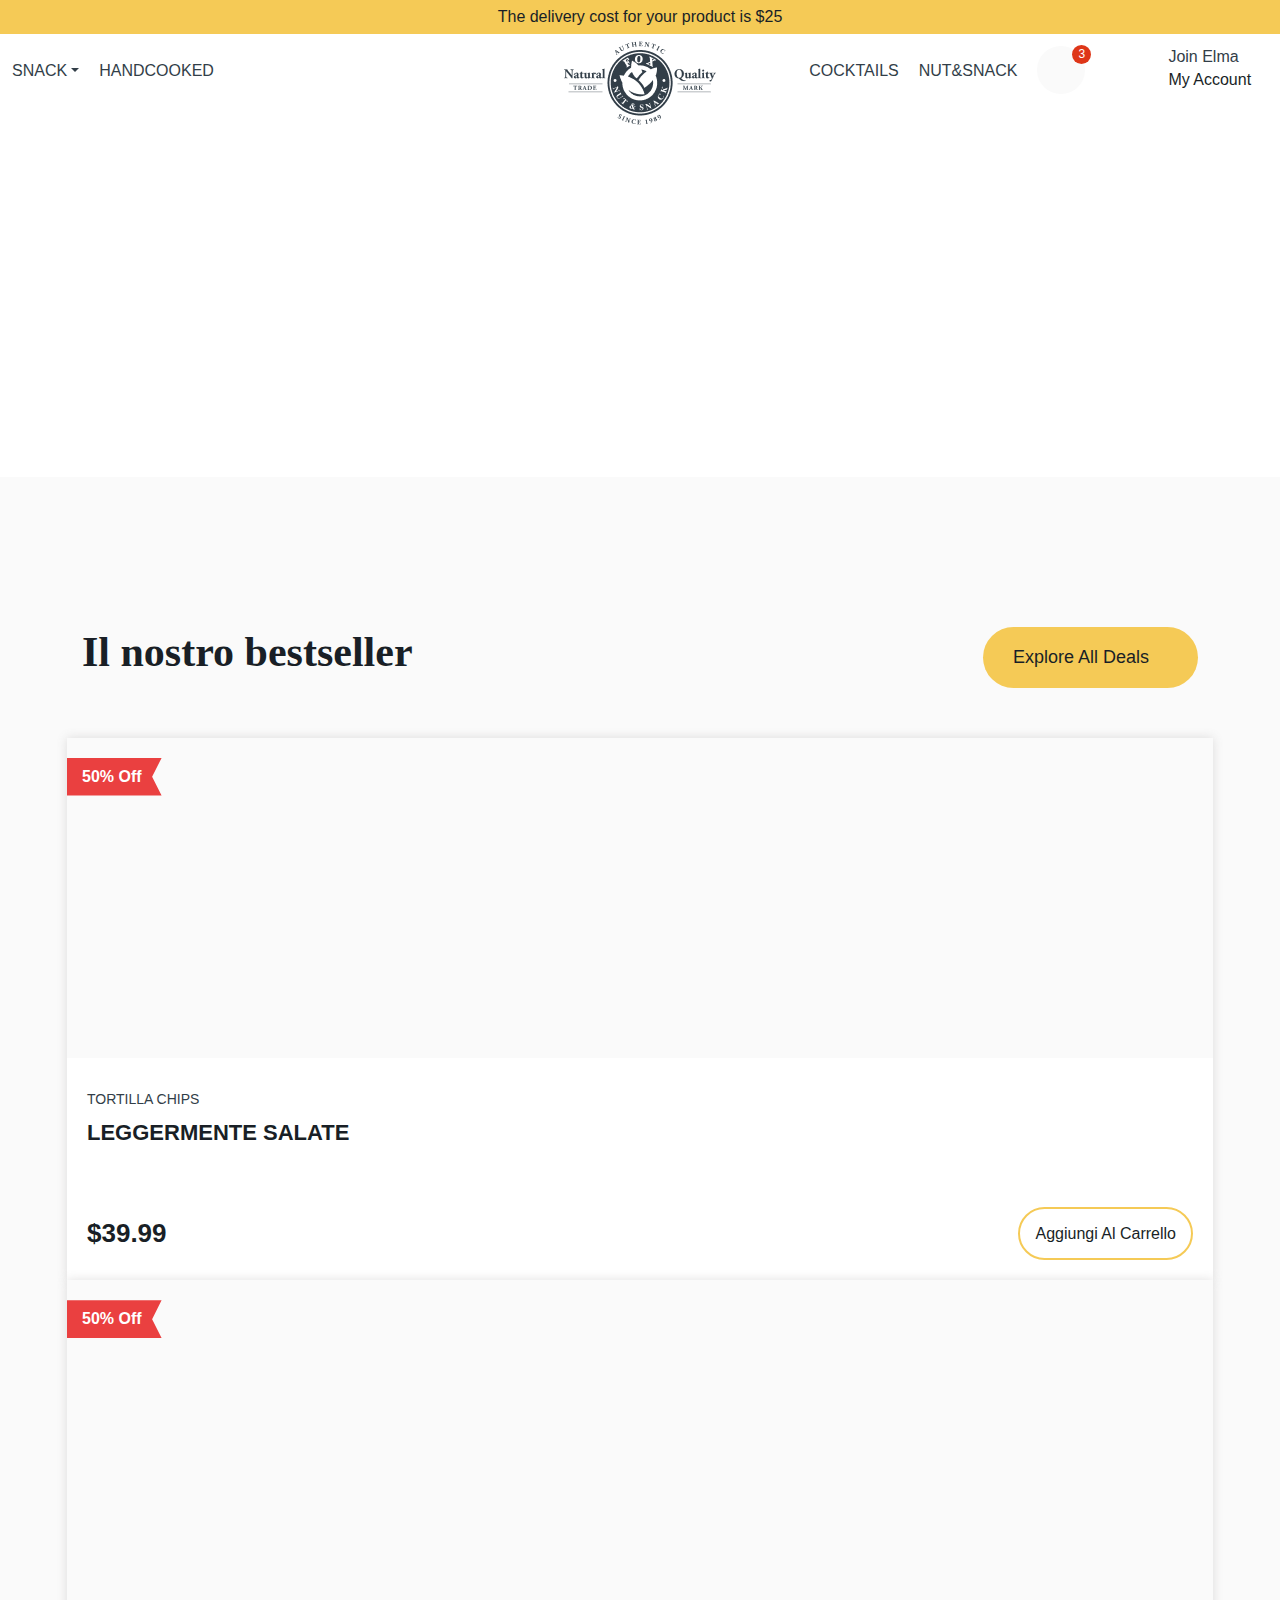
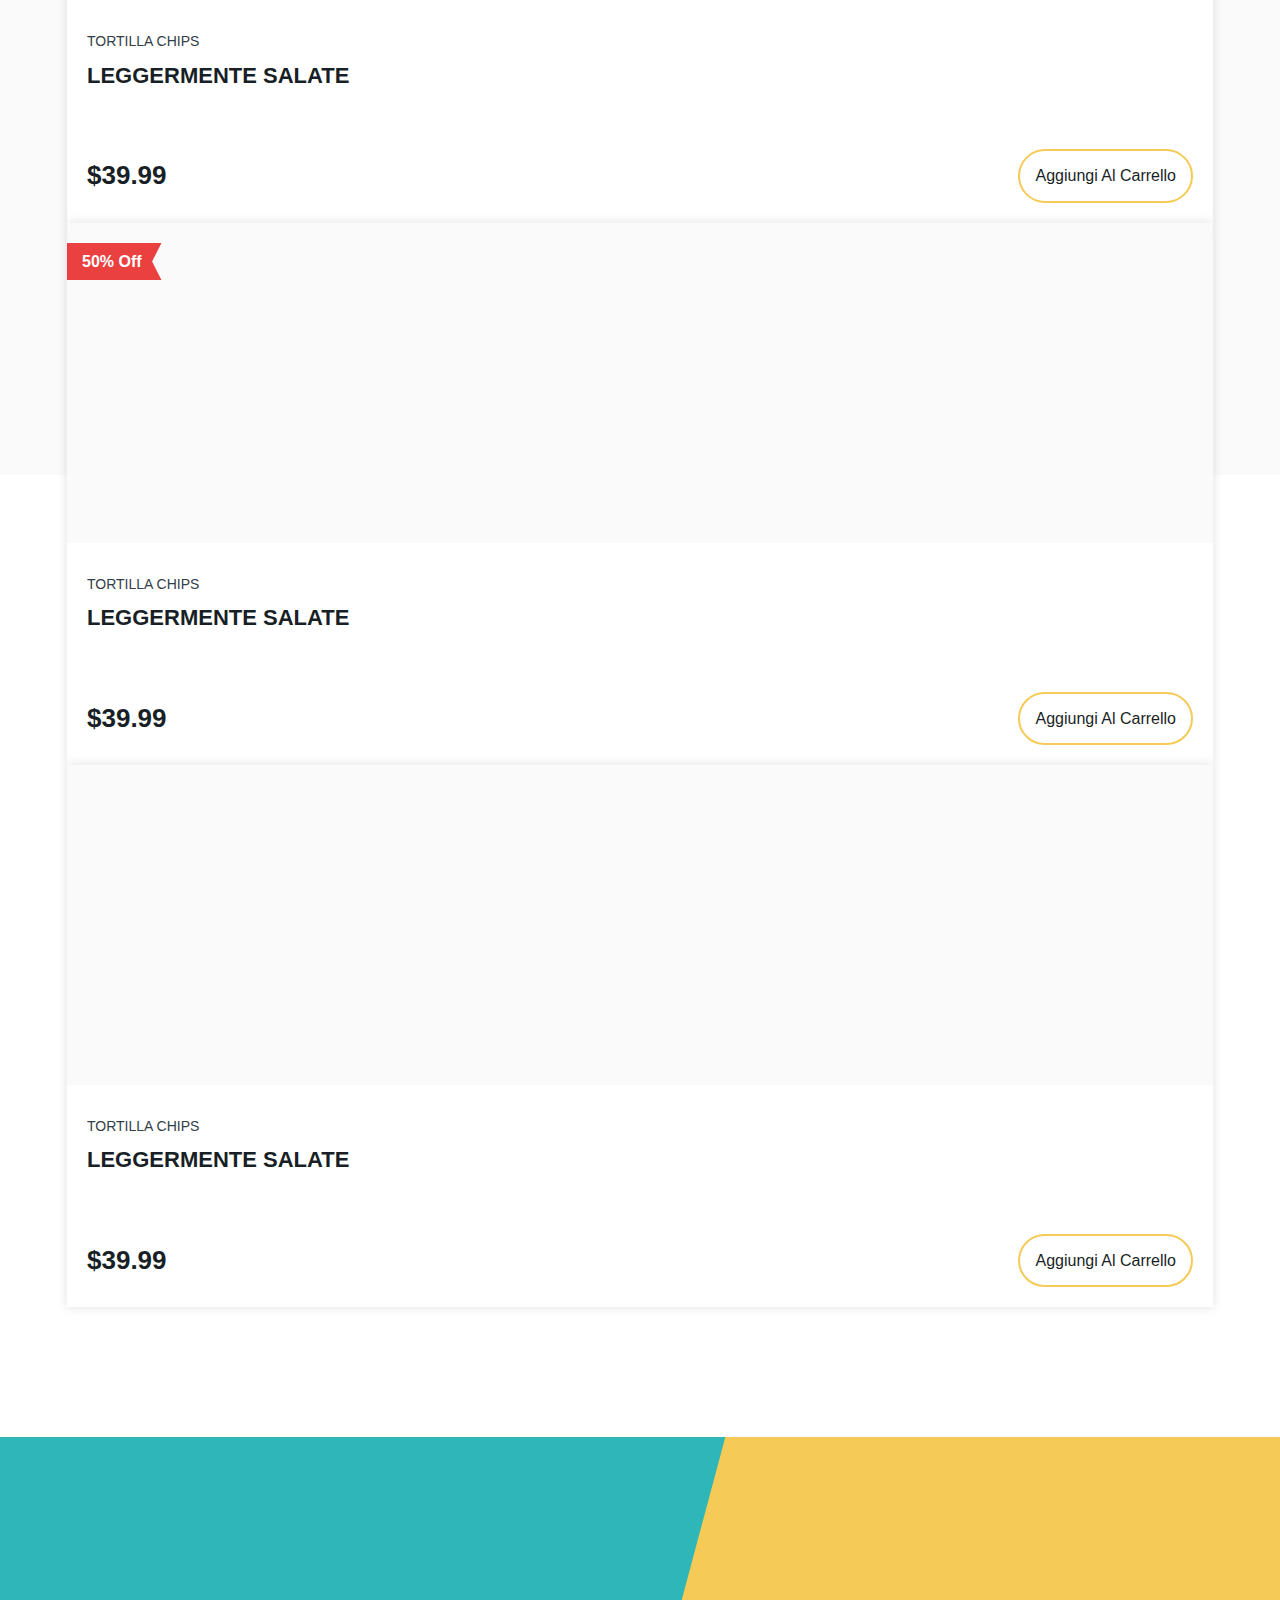
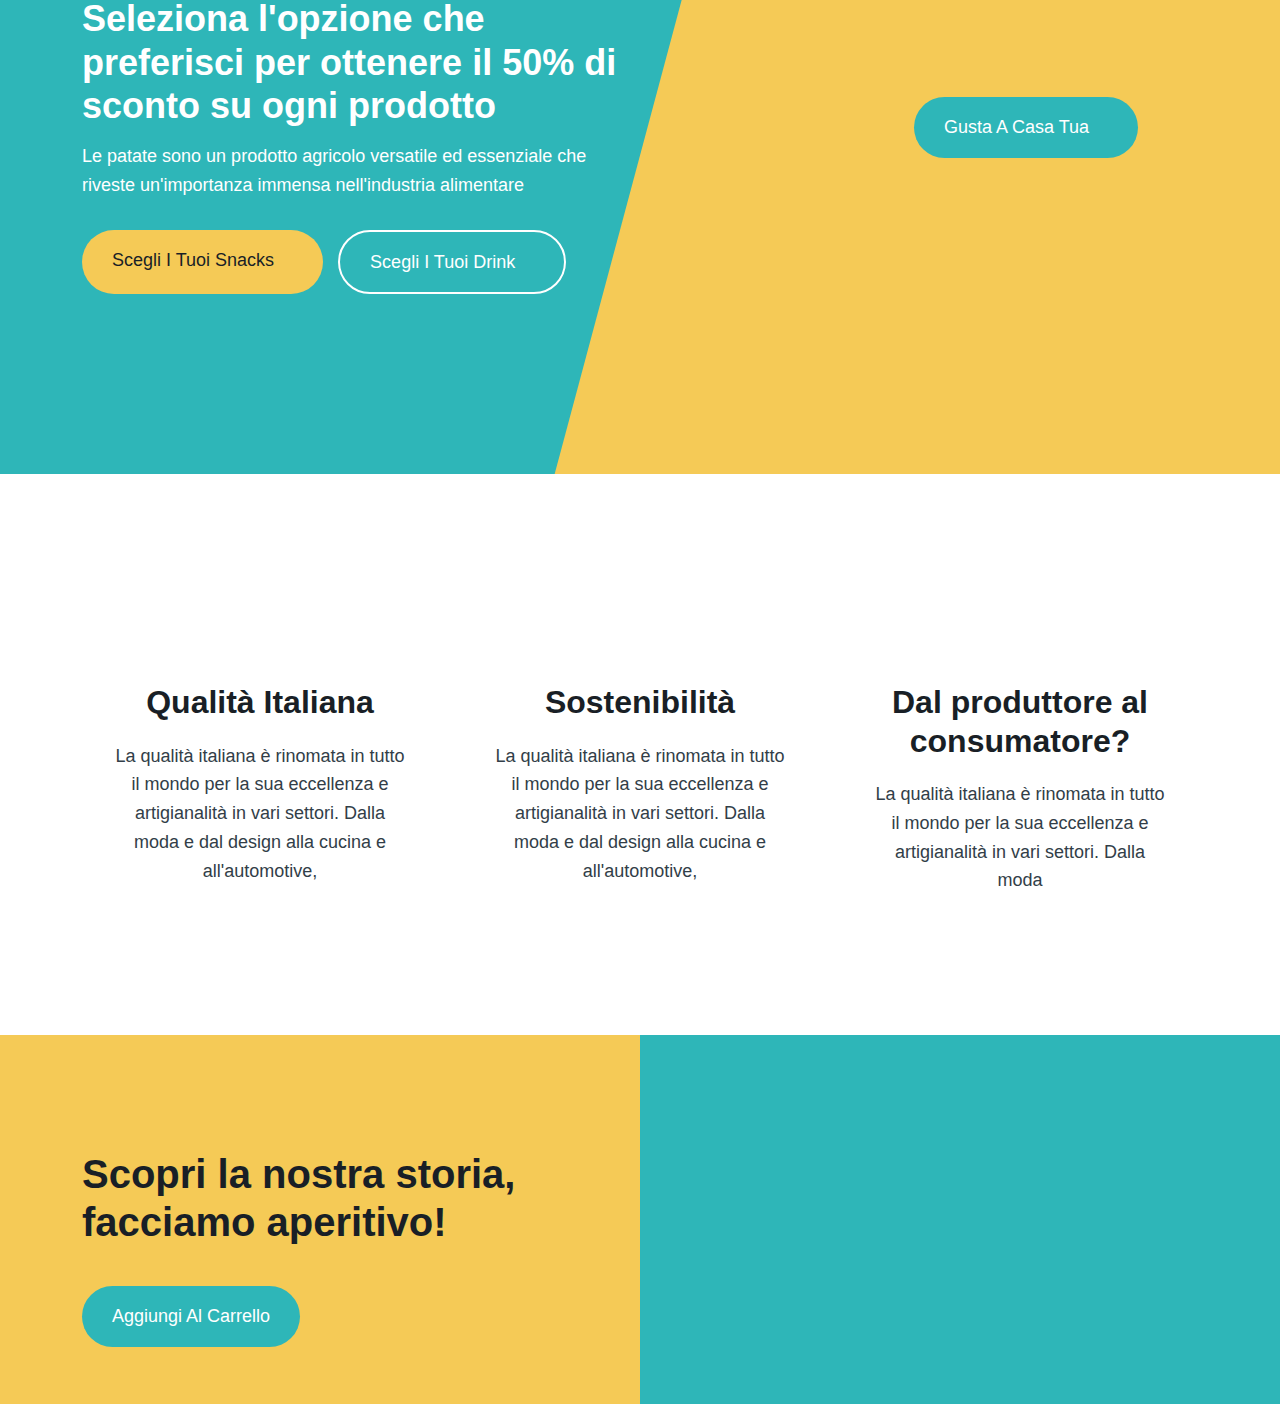
==== commit ec701b2d: "order-confirmation" ====
--- a/index.html
+++ b/index.html
@@ -50,7 +50,7 @@
                                 <i class="fas fa-shopping-cart"></i>
                                 <span class="count">3</span>
                             </a>
-                            
+
                         </li>
                         <li class="nav-item">
                             <div class="user-wrap">
@@ -64,7 +64,8 @@
                             </div>
                         </li>
                     </ul>
-                    <button class="navbar-toggler" type="button" data-bs-toggle="collapse" data-bs-target="#main_nav" aria-expanded="false" aria-label="Toggle navigation">
+                    <button class="navbar-toggler" type="button" data-bs-toggle="collapse" data-bs-target="#main_nav"
+                        aria-expanded="false" aria-label="Toggle navigation">
                         <span class="icon-bar"></span>
                         <span class="icon-bar"></span>
                         <span class="icon-bar"></span>
@@ -72,39 +73,46 @@
                     <div class="collapse navbar-collapse" id="main_nav">
                         <ul class="navbar-nav">
                             <li class="nav-item dropdown ktm-mega-menu">
-                                <a class="nav-link dropdown-toggle ktm-mega-menu-toggle" data-id="mega-menu-1" href="#">SNACK</a>
+                                <a class="nav-link dropdown-toggle ktm-mega-menu-toggle" data-id="mega-menu-1"
+                                    href="#">SNACK</a>
                                 <!-- Mega Menu -->
                                 <div data-id="mega-menu-1" class="dropdown-menu mega-menu">
                                     <div class="container">
                                         <div class="snack-menu">
                                             <!-- single snack item  -->
                                             <div class="single-snack-item">
-                                                <img class="img-fluid" src="assets/img/product/snack-product.png" alt="">
+                                                <img class="img-fluid" src="assets/img/product/snack-product.png"
+                                                    alt="">
                                                 <h6>Vintage</h6>
                                             </div>
                                             <!-- single snack item  -->
                                             <div class="single-snack-item">
-                                                <img class="img-fluid" src="assets/img/product/snack-product2.png" alt="">
+                                                <img class="img-fluid" src="assets/img/product/snack-product2.png"
+                                                    alt="">
                                                 <h6>TORTILLA</h6>
                                             </div>
                                             <!-- single snack item  -->
                                             <div class="single-snack-item">
-                                                <img class="img-fluid" src="assets/img/product/snack-product3.png" alt="">
+                                                <img class="img-fluid" src="assets/img/product/snack-product3.png"
+                                                    alt="">
                                                 <h6>LA RIGATA</h6>
                                             </div>
                                             <!-- single snack item  -->
                                             <div class="single-snack-item">
-                                                <img class="img-fluid" src="assets/img/product/snack-product4.png" alt="">
+                                                <img class="img-fluid" src="assets/img/product/snack-product4.png"
+                                                    alt="">
                                                 <h6>ANACARDI</h6>
                                             </div>
                                             <!-- single snack item  -->
                                             <div class="single-snack-item">
-                                                <img class="img-fluid" src="assets/img/product/snack-product5.png" alt="">
+                                                <img class="img-fluid" src="assets/img/product/snack-product5.png"
+                                                    alt="">
                                                 <h6>Vintage</h6>
                                             </div>
                                             <!-- single snack item  -->
                                             <div class="single-snack-item">
-                                                <img class="img-fluid" src="assets/img/product/snack-product6.png" alt="">
+                                                <img class="img-fluid" src="assets/img/product/snack-product6.png"
+                                                    alt="">
                                                 <h6>TORTILLA</h6>
                                             </div>
                                         </div>
@@ -128,7 +136,7 @@
                                     <i class="fas fa-shopping-cart"></i>
                                     <span class="count">3</span>
                                 </a>
-                                
+
                             </li>
                             <li class="nav-item">
                                 <div class="user-wrap">
@@ -143,7 +151,7 @@
                             </li>
                         </ul>
                     </div>
-                    
+
                 </div>
             </nav>
         </div>
@@ -157,7 +165,8 @@
                 <div class="col-lg-12">
                     <ul class="navbar-nav">
                         <li class="nav-item dropdown ktm-mega-menu">
-                            <a class="nav-link dropdown-toggle ktm-mega-menu-toggle" data-id="mega-menu-1" href="#">SNACK</a>
+                            <a class="nav-link dropdown-toggle ktm-mega-menu-toggle" data-id="mega-menu-1"
+                                href="#">SNACK</a>
                             <!-- Mega Menu -->
                             <div data-id="mega-menu-1" class="dropdown-menu">
                                 <div class="mega-menu mobile-mega">
@@ -165,32 +174,38 @@
                                         <div class="snack-menu">
                                             <!-- single snack item  -->
                                             <div class="single-snack-item">
-                                                <img class="img-fluid" src="assets/img/product/snack-product.png" alt="">
+                                                <img class="img-fluid" src="assets/img/product/snack-product.png"
+                                                    alt="">
                                                 <h6>Vintage</h6>
                                             </div>
                                             <!-- single snack item  -->
                                             <div class="single-snack-item">
-                                                <img class="img-fluid" src="assets/img/product/snack-product2.png" alt="">
+                                                <img class="img-fluid" src="assets/img/product/snack-product2.png"
+                                                    alt="">
                                                 <h6>TORTILLA</h6>
                                             </div>
                                             <!-- single snack item  -->
                                             <div class="single-snack-item">
-                                                <img class="img-fluid" src="assets/img/product/snack-product3.png" alt="">
+                                                <img class="img-fluid" src="assets/img/product/snack-product3.png"
+                                                    alt="">
                                                 <h6>LA RIGATA</h6>
                                             </div>
                                             <!-- single snack item  -->
                                             <div class="single-snack-item">
-                                                <img class="img-fluid" src="assets/img/product/snack-product4.png" alt="">
+                                                <img class="img-fluid" src="assets/img/product/snack-product4.png"
+                                                    alt="">
                                                 <h6>ANACARDI</h6>
                                             </div>
                                             <!-- single snack item  -->
                                             <div class="single-snack-item">
-                                                <img class="img-fluid" src="assets/img/product/snack-product5.png" alt="">
+                                                <img class="img-fluid" src="assets/img/product/snack-product5.png"
+                                                    alt="">
                                                 <h6>Vintage</h6>
                                             </div>
                                             <!-- single snack item  -->
                                             <div class="single-snack-item">
-                                                <img class="img-fluid" src="assets/img/product/snack-product6.png" alt="">
+                                                <img class="img-fluid" src="assets/img/product/snack-product6.png"
+                                                    alt="">
                                                 <h6>TORTILLA</h6>
                                             </div>
                                         </div>
@@ -205,7 +220,7 @@
         </div>
     </div>
     <!-- end offcanvas menu  -->
-    
+
     <!-- cart offcanvas  -->
     <div class="cart-menu-wrap">
         <div class="container">
@@ -240,7 +255,7 @@
                                                 <input class="count" type="text" value="0">
                                             </div>
                                             <button class="plus-btn">+</button>
-                                      </div>
+                                        </div>
 
                                     </div>
                                 </div>
@@ -268,7 +283,7 @@
                                                 <input class="count" type="text" value="0">
                                             </div>
                                             <button class="plus-btn">+</button>
-                                      </div>
+                                        </div>
 
                                     </div>
                                 </div>
@@ -296,7 +311,7 @@
                                                 <input class="count" type="text" value="0">
                                             </div>
                                             <button class="plus-btn">+</button>
-                                      </div>
+                                        </div>
 
                                     </div>
                                 </div>
@@ -324,7 +339,7 @@
                                                 <input class="count" type="text" value="0">
                                             </div>
                                             <button class="plus-btn">+</button>
-                                      </div>
+                                        </div>
 
                                     </div>
                                 </div>
@@ -342,8 +357,10 @@
                             </div>
                         </div>
                         <div class="button-group">
-                            <a href="#" class="primary-btn d-block mb-3">Procedere al checkout <i class="fas fa-arrow-right"></i></a>
-                            <a href="#" class="primary-btn bordered-btn d-block">Procedere al checkout <i class="fas fa-arrow-right"></i></a>
+                            <a href="#" class="primary-btn d-block mb-3">Procedere al checkout <i
+                                    class="fas fa-arrow-right"></i></a>
+                            <a href="#" class="primary-btn bordered-btn d-block">Procedere al checkout <i
+                                    class="fas fa-arrow-right"></i></a>
                         </div>
                     </div>
                 </div>
@@ -358,9 +375,11 @@
                 <div class="col-lg-7">
                     <div class="banner-content" data-aos="fade-in">
                         <h1>Ordina le tue patate preferite</h1>
-                        <p>Potatoes are a versatile and essential agricultural product that holds immense importance in the global food industry.</p>
+                        <p>Potatoes are a versatile and essential agricultural product that holds immense importance in
+                            the global food industry.</p>
                         <img class="img-fluid" src="assets/img/thumb/banner-thumb.png" alt="">
-                        <a href="#" class="primary-btn btn1">Crea il tuo aperitivo <i class="fas fa-arrow-right"></i></a>
+                        <a href="#" class="primary-btn btn1">Crea il tuo aperitivo <i
+                                class="fas fa-arrow-right"></i></a>
                     </div>
                 </div>
             </div>
@@ -458,10 +477,12 @@
                 <div class="col-lg-6">
                     <div class="about-content">
                         <h2>Seleziona l'opzione che preferisci per ottenere il 50% di sconto su ogni prodotto</h2>
-                        <p>Le patate sono un prodotto agricolo versatile ed essenziale che riveste un'importanza immensa nell'industria alimentare</p>
+                        <p>Le patate sono un prodotto agricolo versatile ed essenziale che riveste un'importanza immensa
+                            nell'industria alimentare</p>
                         <div class="button-group">
                             <a href="#" class="primary-btn">Scegli i tuoi snacks <i class="fas fa-arrow-right"></i></a>
-                            <a href="#" class="primary-btn bordered-btn">Scegli i tuoi drink <i class="fas fa-arrow-right"></i></a>
+                            <a href="#" class="primary-btn bordered-btn">Scegli i tuoi drink <i
+                                    class="fas fa-arrow-right"></i></a>
                         </div>
                     </div>
                 </div>
@@ -491,7 +512,8 @@
                             <img class="img-fluid" src="assets/img/product/featured-product1.png" alt="">
                         </div>
                         <h3>Qualità Italiana</h3>
-                        <p>La qualità italiana è rinomata in tutto il mondo per la sua eccellenza e artigianalità in vari settori. Dalla moda e dal design alla cucina e all'automotive,</p>
+                        <p>La qualità italiana è rinomata in tutto il mondo per la sua eccellenza e artigianalità in
+                            vari settori. Dalla moda e dal design alla cucina e all'automotive,</p>
                     </div>
                 </div>
                 <!-- single features item  -->
@@ -501,7 +523,8 @@
                             <img class="img-fluid" src="assets/img/product/featured-product2.png" alt="">
                         </div>
                         <h3>Sostenibilità</h3>
-                        <p>La qualità italiana è rinomata in tutto il mondo per la sua eccellenza e artigianalità in vari settori. Dalla moda e dal design alla cucina e all'automotive,</p>
+                        <p>La qualità italiana è rinomata in tutto il mondo per la sua eccellenza e artigianalità in
+                            vari settori. Dalla moda e dal design alla cucina e all'automotive,</p>
                     </div>
                 </div>
                 <!-- single features item  -->
@@ -511,7 +534,8 @@
                             <img class="img-fluid" src="assets/img/product/featured-product3.png" alt="">
                         </div>
                         <h3>Dal produttore al consumatore?</h3>
-                        <p>La qualità italiana è rinomata in tutto il mondo per la sua eccellenza e artigianalità in vari settori. Dalla moda</p>
+                        <p>La qualità italiana è rinomata in tutto il mondo per la sua eccellenza e artigianalità in
+                            vari settori. Dalla moda</p>
                     </div>
                 </div>
             </div>
@@ -553,7 +577,7 @@
                                 <a href="#" class="footer-logo">
                                     <img class="img-fluid" src="assets/img/footer-logo.png" alt="">
                                 </a>
-                            
+
                                 <h2>Scopri la nostra storia,
                                     facciamo aperitivo!</h2>
                                 <a href="#" class="primary-btn">aggiungi al carrello</a>
--- a/assets/css/main.css
+++ b/assets/css/main.css
@@ -6,27 +6,33 @@
   src: url("../fonts/din/DINCondensed-Bold.eot?#iefix") format("embedded-opentype"), url("../fonts/din/DINCondensed-Bold.woff2") format("woff2"), url("../fonts/din/DINCondensed-Bold.woff") format("woff"), url("../fonts/din/DINCondensed-Bold.ttf") format("truetype"), url("../fonts/din/DINCondensed-Bold.svg#DINCondensed-Bold") format("svg");
   font-weight: bold;
   font-style: normal;
-  font-display: swap; }
+  font-display: swap;
+}
+
 body {
   line-height: 1.6;
   font-size: 18px;
   font-family: "Inter", sans-serif;
   font-weight: 400;
   color: #323E48;
-  background: #ffffff; }
+  background: #ffffff;
+}
 
 html {
-  scroll-behavior: smooth; }
+  scroll-behavior: smooth;
+}
 
 ul {
   margin: 0;
   padding: 0;
-  list-style: none; }
+  list-style: none;
+}
 
 .li {
   list-style: none;
   margin: 0px;
-  padding: 0px; }
+  padding: 0px;
+}
 
 h1,
 h2,
@@ -36,63 +42,82 @@
 h6 {
   color: #191F26;
   font-family: "Inter", sans-serif;
-  font-weight: 700; }
+  font-weight: 700;
+}
 
 h1 {
-  font-size: 42px; }
+  font-size: 42px;
+}
 
 h2 {
-  font-size: 36px; }
+  font-size: 36px;
+}
 
 h3 {
-  font-size: 30px; }
+  font-size: 30px;
+}
 
 h4 {
-  font-size: 24px; }
+  font-size: 24px;
+}
 
 h5 {
-  font-size: 18px; }
+  font-size: 18px;
+}
 
 h6 {
-  font-size: 16px; }
+  font-size: 16px;
+}
 
 a {
   text-decoration: none;
   -webkit-transition: all 0.3s ease 0s;
   -moz-transition: all 0.3s ease 0s;
   -o-transition: all 0.3s ease 0s;
-  transition: all 0.3s ease 0s; }
-  a:hover, a:focus {
-    text-decoration: none;
-    outline: none; }
+  transition: all 0.3s ease 0s;
+}
+
+a:hover,
+a:focus {
+  text-decoration: none;
+  outline: none;
+}
 
 button:focus {
   outline: none;
-  box-shadow: none; }
+  box-shadow: none;
+}
 
 .slick-slide:focus {
   outline: none;
-  box-shadow: none; }
+  box-shadow: none;
+}
 
 .slick-slide img {
-  display: inline-block !important; }
+  display: inline-block !important;
+}
 
 input:focus,
 textarea:focus {
-  outline: none; }
+  outline: none;
+}
 
 textarea {
   height: 120px;
-  resize: none; }
+  resize: none;
+}
 
 button {
-  border: none; }
+  border: none;
+}
 
 img {
   max-width: 100%;
-  height: auto; }
-
-input, textarea {
+  height: auto;
+}
+
+input,
+textarea {
   background: #fff;
   border: none;
   width: 100%;
@@ -100,7 +125,8 @@
   font-size: 16px;
   font-weight: 400;
   line-height: 50px;
-  border: 1px solid #E2E8EB; }
+  border: 1px solid #E2E8EB;
+}
 
 select {
   -moz-appearance: none;
@@ -113,19 +139,23 @@
   font-weight: 400;
   height: 50px;
   border: 1px solid #E2E8EB;
-  padding: 0 20px; }
+  padding: 0 20px;
+}
 
 select:focus {
   outline: none;
-  box-shadow: none; }
+  box-shadow: none;
+}
 
 input {
-  padding: 0 20px; }
+  padding: 0 20px;
+}
 
 textarea {
   padding: 15px 20px;
   line-height: inherit;
-  height: 150px; }
+  height: 150px;
+}
 
 /* preloader Area css
 ============================================================================================ */
@@ -136,32 +166,41 @@
   height: 100%;
   width: 100%;
   background: #fff;
-  z-index: 99999; }
-  .preloader img {
-    position: absolute;
-    left: 50%;
-    top: 50%;
-    -webkit-transform: translate(-50%, -50%);
-    transform: translate(-50%, -50%); }
+  z-index: 99999;
+}
+
+.preloader img {
+  position: absolute;
+  left: 50%;
+  top: 50%;
+  -webkit-transform: translate(-50%, -50%);
+  transform: translate(-50%, -50%);
+}
 
 /* section padding css
 ============================================================================================ */
 .section-padding {
-  padding: 140px 0; }
+  padding: 140px 0;
+}
 
 .padding-top {
-  padding-top: 140px; }
+  padding-top: 140px;
+}
 
 .padding-bottom {
-  padding-bottom: 140px; }
+  padding-bottom: 140px;
+}
 
 /* Main Title Area css
 ============================================================================================ */
 .section-title {
-  margin-bottom: 50px; }
-  .section-title h2 {
-    font-size: 60px;
-    font-family: "DIN Condensed"; }
+  margin-bottom: 50px;
+}
+
+.section-title h2 {
+  font-size: 60px;
+  font-family: "DIN Condensed";
+}
 
 /* Start Primary btns css
 ============================================================================================ */
@@ -179,23 +218,34 @@
   transition: all 0.3s ease 0s;
   text-align: center;
   background: #F5CA56;
-  color: #191F26; }
-  .primary-btn.btn1 {
-    background: #2EB6B8;
-    color: #ffffff; }
-    .primary-btn.btn1:hover {
-      background: #191F26;
-      color: #ffffff; }
-  .primary-btn.bordered-btn {
-    border: 2px solid #ffffff;
-    background: transparent;
-    color: #ffffff; }
-    .primary-btn.bordered-btn:hover {
-      background: #ffffff;
-      color: #191F26; }
-  .primary-btn:hover {
-    background: #2EB6B8;
-    color: #ffffff; }
+  color: #191F26;
+}
+
+.primary-btn.btn1 {
+  background: #2EB6B8;
+  color: #ffffff;
+}
+
+.primary-btn.btn1:hover {
+  background: #191F26;
+  color: #ffffff;
+}
+
+.primary-btn.bordered-btn {
+  border: 2px solid #ffffff;
+  background: transparent;
+  color: #ffffff;
+}
+
+.primary-btn.bordered-btn:hover {
+  background: #ffffff;
+  color: #191F26;
+}
+
+.primary-btn:hover {
+  background: #2EB6B8;
+  color: #ffffff;
+}
 
 /* gradient-bg css
 ============================================================================================ */
@@ -203,84 +253,115 @@
   background: -webkit-linear-gradient(90deg, #F5CA56 0%, #F5CA56 100%);
   background: -moz-linear-gradient(90deg, #F5CA56 0%, #F5CA56 100%);
   background: -o-linear-gradient(90deg, #F5CA56 0%, #F5CA56 100%);
-  background: linear-gradient(90deg, #F5CA56 0%, #F5CA56 100%); }
+  background: linear-gradient(90deg, #F5CA56 0%, #F5CA56 100%);
+}
 
 /* animation delay css
 ============================================================================================ */
 .delay-1 {
-  animation-delay: .1s; }
+  animation-delay: .1s;
+}
 
 .delay-2 {
-  animation-delay: .2s; }
+  animation-delay: .2s;
+}
 
 .delay-3 {
-  animation-delay: .3s; }
+  animation-delay: .3s;
+}
 
 .delay-4 {
-  animation-delay: .4s; }
+  animation-delay: .4s;
+}
 
 .delay-5 {
-  animation-delay: .5s; }
+  animation-delay: .5s;
+}
 
 .delay-6 {
-  animation-delay: .6s; }
+  animation-delay: .6s;
+}
 
 .delay-7 {
-  animation-delay: .7s; }
+  animation-delay: .7s;
+}
 
 .delay-8 {
-  animation-delay: .8s; }
+  animation-delay: .8s;
+}
 
 .delay-9 {
-  animation-delay: .9s; }
+  animation-delay: .9s;
+}
 
 .delay-10 {
-  animation-delay: 1s; }
+  animation-delay: 1s;
+}
 
 .delay-11 {
-  animation-delay: 1.1s; }
+  animation-delay: 1.1s;
+}
 
 .delay-12 {
-  animation-delay: 1.2s; }
+  animation-delay: 1.2s;
+}
 
 .delay-13 {
-  animation-delay: 1.3s; }
+  animation-delay: 1.3s;
+}
 
 .delay-14 {
-  animation-delay: 1.4s; }
+  animation-delay: 1.4s;
+}
 
 .delay-15 {
-  animation-delay: 1.5s; }
+  animation-delay: 1.5s;
+}
 
 /* Start Header area style
 ============================================================================================ */
 .sticky-wrapper.is-sticky .header-wrap .header-area {
   background: #ffffff;
-  box-shadow: 8px 10px 60px #0000000f; }
+  box-shadow: 8px 10px 60px #0000000f;
+}
+
 .sticky-wrapper.is-sticky .header-wrap .navbar .navbar-brand .logo-shape {
   opacity: 0;
-  visibility: hidden; }
+  visibility: hidden;
+}
+
 .sticky-wrapper.is-sticky .header-wrap .navbar .navbar-nav .nav-item a {
-  color: #191F26; }
-.sticky-wrapper.is-sticky .header-wrap .navbar .navbar-nav .nav-item:hover > a, .sticky-wrapper.is-sticky .header-wrap .navbar .navbar-nav .nav-item.active a {
-  color: #F5CA56; }
+  color: #191F26;
+}
+
+.sticky-wrapper.is-sticky .header-wrap .navbar .navbar-nav .nav-item:hover>a,
+.sticky-wrapper.is-sticky .header-wrap .navbar .navbar-nav .nav-item.active a {
+  color: #F5CA56;
+}
+
 .sticky-wrapper.is-sticky .header-wrap .navbar .header-btns .primary-btn {
   background: #F5CA56;
-  color: #ffffff; }
-  .sticky-wrapper.is-sticky .header-wrap .navbar .header-btns .primary-btn:hover {
-    background: #2EB6B8;
-    color: #191F26; }
+  color: #ffffff;
+}
+
+.sticky-wrapper.is-sticky .header-wrap .navbar .header-btns .primary-btn:hover {
+  background: #2EB6B8;
+  color: #191F26;
+}
 
 .navbar-brand {
   margin-bottom: 0;
   margin-right: 70px;
   position: relative;
-  z-index: 1; }
-  .navbar-brand img {
-    -webkit-transition: all 0.3s ease 0s;
-    -moz-transition: all 0.3s ease 0s;
-    -o-transition: all 0.3s ease 0s;
-    transition: all 0.3s ease 0s; }
+  z-index: 1;
+}
+
+.navbar-brand img {
+  -webkit-transition: all 0.3s ease 0s;
+  -moz-transition: all 0.3s ease 0s;
+  -o-transition: all 0.3s ease 0s;
+  transition: all 0.3s ease 0s;
+}
 
 .top-bar {
   text-align: center;
@@ -288,12 +369,15 @@
   z-index: 9999;
   padding: 4px 0;
   position: relative;
-  background: #F5CA56; }
-  .top-bar p {
-    margin-bottom: 0;
-    color: #191F26;
-    font-size: 16px;
-    font-weight: 500; }
+  background: #F5CA56;
+}
+
+.top-bar p {
+  margin-bottom: 0;
+  color: #191F26;
+  font-size: 16px;
+  font-weight: 500;
+}
 
 .header-wrap {
   position: absolute;
@@ -304,62 +388,91 @@
   transition: all 0.3s ease 0s;
   background: transparent;
   width: 100%;
-  top: 0; }
-  .header-wrap .header-area {
-    background: #FFFFFF; }
-    .header-wrap .header-area .desktop-logo {
-      position: absolute;
-      left: 50%;
-      transform: translateX(-50%);
-      display: flex;
-      justify-content: center;
-      align-items: center;
-      top: 0;
-      -webkit-transition: all 0.3s ease 0s;
-      -moz-transition: all 0.3s ease 0s;
-      -o-transition: all 0.3s ease 0s;
-      transition: all 0.3s ease 0s;
-      z-index: 9999; }
-      .header-wrap .header-area .desktop-logo .navbar-brand {
-        margin: 0;
-        padding: 0; }
-    .header-wrap .header-area .mobile-logo {
-      display: none; }
-  .header-wrap.active {
-    box-shadow: 0 5px 10px #dddddd1a; }
-  .header-wrap .navbar {
-    background: transparent;
-    padding: 0px;
-    border: 0px;
-    border-radius: 0px; }
-    .header-wrap .navbar .navbar-nav .nav-item {
-      display: flex;
-      align-items: center; }
-      .header-wrap .navbar .navbar-nav .nav-item:not(:last-child) {
-        margin-right: 30px; }
-      .header-wrap .navbar .navbar-nav .nav-item a {
-        position: relative;
-        font-size: 18px;
-        color: #323E48;
-        font-weight: 500;
-        padding: 24px 0;
-        -webkit-transition: all 0.3s ease 0s;
-        -moz-transition: all 0.3s ease 0s;
-        -o-transition: all 0.3s ease 0s;
-        transition: all 0.3s ease 0s;
-        z-index: 1; }
-    .header-wrap .navbar .navbar-nav .nav-item:hover > a, .header-wrap .navbar .navbar-nav .nav-item.active a {
-      color: #F5A905; }
-    .header-wrap .navbar .header-btns {
-      display: flex; }
-      .header-wrap .navbar .header-btns .primary-btn {
-        font-size: 16px; }
+  top: 0;
+}
+
+.header-wrap .header-area {
+  background: #FFFFFF;
+}
+
+.header-wrap .header-area .desktop-logo {
+  position: absolute;
+  left: 50%;
+  transform: translateX(-50%);
+  display: flex;
+  justify-content: center;
+  align-items: center;
+  top: 0;
+  -webkit-transition: all 0.3s ease 0s;
+  -moz-transition: all 0.3s ease 0s;
+  -o-transition: all 0.3s ease 0s;
+  transition: all 0.3s ease 0s;
+  z-index: 9999;
+}
+
+.header-wrap .header-area .desktop-logo .navbar-brand {
+  margin: 0;
+  padding: 0;
+}
+
+.header-wrap .header-area .mobile-logo {
+  display: none;
+}
+
+.header-wrap.active {
+  box-shadow: 0 5px 10px #dddddd1a;
+}
+
+.header-wrap .navbar {
+  background: transparent;
+  padding: 0px;
+  border: 0px;
+  border-radius: 0px;
+}
+
+.header-wrap .navbar .navbar-nav .nav-item {
+  display: flex;
+  align-items: center;
+}
+
+.header-wrap .navbar .navbar-nav .nav-item:not(:last-child) {
+  margin-right: 30px;
+}
+
+.header-wrap .navbar .navbar-nav .nav-item a {
+  position: relative;
+  font-size: 18px;
+  color: #323E48;
+  font-weight: 500;
+  padding: 24px 0;
+  -webkit-transition: all 0.3s ease 0s;
+  -moz-transition: all 0.3s ease 0s;
+  -o-transition: all 0.3s ease 0s;
+  transition: all 0.3s ease 0s;
+  z-index: 1;
+}
+
+.header-wrap .navbar .navbar-nav .nav-item:hover>a,
+.header-wrap .navbar .navbar-nav .nav-item.active a {
+  color: #F5A905;
+}
+
+.header-wrap .navbar .header-btns {
+  display: flex;
+}
+
+.header-wrap .navbar .header-btns .primary-btn {
+  font-size: 16px;
+}
 
 .mobile-user-info {
   align-items: center;
-  display: none; }
-  .mobile-user-info li {
-    margin-right: 15px; }
+  display: none;
+}
+
+.mobile-user-info li {
+  margin-right: 15px;
+}
 
 .cart-trigger {
   height: 48px;
@@ -370,43 +483,61 @@
   justify-content: center;
   border-radius: 50%;
   cursor: pointer;
-  position: relative; }
-  .cart-trigger i {
-    color: #191F26; }
-  .cart-trigger:hover {
-    background: #191F26; }
-    .cart-trigger:hover i {
-      color: #ffffff; }
-  .cart-trigger .count {
-    height: 19px;
-    width: 19px;
-    background: #DE3618;
-    display: flex;
-    align-items: center;
-    justify-content: center;
-    color: #fff;
-    font-size: 12px;
-    font-weight: 500;
-    border-radius: 50%;
-    position: absolute;
-    top: -1px;
-    right: -6px; }
+  position: relative;
+}
+
+.cart-trigger i {
+  color: #191F26;
+}
+
+.cart-trigger:hover {
+  background: #191F26;
+}
+
+.cart-trigger:hover i {
+  color: #ffffff;
+}
+
+.cart-trigger .count {
+  height: 19px;
+  width: 19px;
+  background: #DE3618;
+  display: flex;
+  align-items: center;
+  justify-content: center;
+  color: #fff;
+  font-size: 12px;
+  font-weight: 500;
+  border-radius: 50%;
+  position: absolute;
+  top: -1px;
+  right: -6px;
+}
 
 .user-wrap {
-  display: flex; }
-  .user-wrap .user-profile {
-    margin-right: 15px; }
-    .user-wrap .user-profile img {
-      height: 48px;
-      width: 48px;
-      min-width: 48px;
-      border-radius: 50%; }
-  .user-wrap .user-info p {
-    font-size: 16px;
-    margin-bottom: 0; }
-  .user-wrap .user-info h6 {
-    font-size: 16px;
-    font-weight: 400; }
+  display: flex;
+}
+
+.user-wrap .user-profile {
+  margin-right: 15px;
+}
+
+.user-wrap .user-profile img {
+  height: 48px;
+  width: 48px;
+  min-width: 48px;
+  border-radius: 50%;
+}
+
+.user-wrap .user-info p {
+  font-size: 16px;
+  margin-bottom: 0;
+}
+
+.user-wrap .user-info h6 {
+  font-size: 16px;
+  font-weight: 400;
+}
 
 .offcanvas-wraper {
   position: fixed;
@@ -420,32 +551,48 @@
   -webkit-transition: all 0.3s ease 0s;
   -moz-transition: all 0.3s ease 0s;
   -o-transition: all 0.3s ease 0s;
-  transition: all 0.3s ease 0s; }
-  .offcanvas-wraper .navbar-brand h4 {
-    color: #fff; }
-  .offcanvas-wraper.active {
-    left: 0; }
-  .offcanvas-wraper .header-btns {
-    margin-top: 10px; }
-    .offcanvas-wraper .header-btns a {
-      width: 100%;
-      text-align: center; }
+  transition: all 0.3s ease 0s;
+}
+
+.offcanvas-wraper .navbar-brand h4 {
+  color: #fff;
+}
+
+.offcanvas-wraper.active {
+  left: 0;
+}
+
+.offcanvas-wraper .header-btns {
+  margin-top: 10px;
+}
+
+.offcanvas-wraper .header-btns a {
+  width: 100%;
+  text-align: center;
+}
 
 .snack-menu {
   display: grid;
   grid-template-columns: repeat(6, 1fr);
   gap: 20px;
   background: #fff;
-  padding: 40px 30px 30px; }
-  .snack-menu .single-snack-item {
-    text-align: center; }
-    .snack-menu .single-snack-item img {
-      margin-bottom: 10px; }
-    .snack-menu .single-snack-item h6 {
-      font-size: 16px;
-      font-weight: 500;
-      margin-bottom: 0;
-      text-transform: uppercase; }
+  padding: 40px 30px 30px;
+}
+
+.snack-menu .single-snack-item {
+  text-align: center;
+}
+
+.snack-menu .single-snack-item img {
+  margin-bottom: 10px;
+}
+
+.snack-menu .single-snack-item h6 {
+  font-size: 16px;
+  font-weight: 500;
+  margin-bottom: 0;
+  text-transform: uppercase;
+}
 
 .cart-menu-wrap {
   position: absolute;
@@ -453,89 +600,125 @@
   right: 0;
   width: 100%;
   z-index: 99;
-  display: none; }
+  display: none;
+}
 
 .cart-menu-inner {
   background: #ffffff;
-  padding: 30px 40px 40px; }
-  .cart-menu-inner .cart-head {
-    display: flex;
-    justify-content: space-between;
-    align-items: center;
-    border-bottom: 1px solid #F0F0F0;
-    padding-bottom: 20px;
-    margin-bottom: 30px; }
-    .cart-menu-inner .cart-head .left {
-      font-size: 18px;
-      font-weight: 500;
-      text-transform: uppercase; }
-      .cart-menu-inner .cart-head .left i {
-        margin-right: 5px; }
-    .cart-menu-inner .cart-head .cart-close {
-      height: 44px;
-      width: 44px;
-      display: flex;
-      align-items: center;
-      background: #FAFAFA;
-      align-items: center;
-      justify-content: center;
-      border-radius: 50%;
-      cursor: pointer; }
-  .cart-menu-inner .single-cart-item {
-    display: flex;
-    justify-content: space-between;
-    border-bottom: 1px solid #E2E8EB;
-    padding-bottom: 15px; }
-    .cart-menu-inner .single-cart-item:not(:last-child) {
-      margin-bottom: 15px; }
-    .cart-menu-inner .single-cart-item .cart-item-left {
-      display: flex; }
-      .cart-menu-inner .single-cart-item .cart-item-left .cart-product {
-        width: 75px;
-        min-width: 75px;
-        margin-right: 15px; }
-      .cart-menu-inner .single-cart-item .cart-item-left .cart-product-details .title {
-        font-size: 16px;
-        font-weight: 600;
-        margin-bottom: 5px; }
-      .cart-menu-inner .single-cart-item .cart-item-left .cart-product-details .cart-pricing-wrap {
-        display: flex;
-        align-items: flex-end;
-        gap: 45px; }
-        .cart-menu-inner .single-cart-item .cart-item-left .cart-product-details .cart-pricing-wrap .qnt {
-          font-size: 14px;
-          margin-bottom: 5px; }
-        .cart-menu-inner .single-cart-item .cart-item-left .cart-product-details .cart-pricing-wrap .price {
-          font-size: 16px;
-          font-weight: 600;
-          color: #50B83C;
-          margin-bottom: 0; }
-    .cart-menu-inner .single-cart-item .delete-btn {
-      height: 26px;
-      width: 26px;
-      background: #FAFAFA;
-      display: flex;
-      align-items: center;
-      justify-content: center;
-      font-size: 12px;
-      border-radius: 4px;
-      color: #566363;
-      cursor: pointer; }
-  .cart-menu-inner .toal-price {
-    display: flex;
-    justify-content: space-between;
-    align-items: center;
-    padding: 30px 0 40px; }
-    .cart-menu-inner .toal-price h4 {
-      margin-bottom: 0;
-      font-size: 20px;
-      font-weight: 600; }
-  .cart-menu-inner .button-group .primary-btn.bordered-btn {
-    border-color: #191F26;
-    color: #191F26; }
-    .cart-menu-inner .button-group .primary-btn.bordered-btn:hover {
-      background: #191F26;
-      color: #ffffff; }
+  padding: 30px 40px 40px;
+}
+
+.cart-menu-inner .cart-head {
+  display: flex;
+  justify-content: space-between;
+  align-items: center;
+  border-bottom: 1px solid #F0F0F0;
+  padding-bottom: 20px;
+  margin-bottom: 30px;
+}
+
+.cart-menu-inner .cart-head .left {
+  font-size: 18px;
+  font-weight: 500;
+  text-transform: uppercase;
+}
+
+.cart-menu-inner .cart-head .left i {
+  margin-right: 5px;
+}
+
+.cart-menu-inner .cart-head .cart-close {
+  height: 44px;
+  width: 44px;
+  display: flex;
+  align-items: center;
+  background: #FAFAFA;
+  align-items: center;
+  justify-content: center;
+  border-radius: 50%;
+  cursor: pointer;
+}
+
+.cart-menu-inner .single-cart-item {
+  display: flex;
+  justify-content: space-between;
+  border-bottom: 1px solid #E2E8EB;
+  padding-bottom: 15px;
+}
+
+.cart-menu-inner .single-cart-item:not(:last-child) {
+  margin-bottom: 15px;
+}
+
+.cart-menu-inner .single-cart-item .cart-item-left {
+  display: flex;
+}
+
+.cart-menu-inner .single-cart-item .cart-item-left .cart-product {
+  width: 75px;
+  min-width: 75px;
+  margin-right: 15px;
+}
+
+.cart-menu-inner .single-cart-item .cart-item-left .cart-product-details .title {
+  font-size: 16px;
+  font-weight: 600;
+  margin-bottom: 5px;
+}
+
+.cart-menu-inner .single-cart-item .cart-item-left .cart-product-details .cart-pricing-wrap {
+  display: flex;
+  align-items: flex-end;
+  gap: 45px;
+}
+
+.cart-menu-inner .single-cart-item .cart-item-left .cart-product-details .cart-pricing-wrap .qnt {
+  font-size: 14px;
+  margin-bottom: 5px;
+}
+
+.cart-menu-inner .single-cart-item .cart-item-left .cart-product-details .cart-pricing-wrap .price {
+  font-size: 16px;
+  font-weight: 600;
+  color: #50B83C;
+  margin-bottom: 0;
+}
+
+.cart-menu-inner .single-cart-item .delete-btn {
+  height: 26px;
+  width: 26px;
+  background: #FAFAFA;
+  display: flex;
+  align-items: center;
+  justify-content: center;
+  font-size: 12px;
+  border-radius: 4px;
+  color: #566363;
+  cursor: pointer;
+}
+
+.cart-menu-inner .toal-price {
+  display: flex;
+  justify-content: space-between;
+  align-items: center;
+  padding: 30px 0 40px;
+}
+
+.cart-menu-inner .toal-price h4 {
+  margin-bottom: 0;
+  font-size: 20px;
+  font-weight: 600;
+}
+
+.cart-menu-inner .button-group .primary-btn.bordered-btn {
+  border-color: #191F26;
+  color: #191F26;
+}
+
+.cart-menu-inner .button-group .primary-btn.bordered-btn:hover {
+  background: #191F26;
+  color: #ffffff;
+}
 
 .counter-wrap {
   display: grid;
@@ -544,24 +727,32 @@
   align-items: center;
   border: 1px solid #F0F0F0;
   border-radius: 1000px;
-  height: 32px; }
-  .counter-wrap button {
-    background: transparent;
-    padding: 0;
-    font-size: 16px; }
-  .counter-wrap .number {
-    text-align: center; }
-    .counter-wrap .number .count {
-      padding: 0;
-      line-height: inherit;
-      background: transparent;
-      text-align: center;
-      font-size: 10px;
-      color: #303030;
-      font-weight: 700; }
+  height: 32px;
+}
+
+.counter-wrap button {
+  background: transparent;
+  padding: 0;
+  font-size: 16px;
+}
+
+.counter-wrap .number {
+  text-align: center;
+}
+
+.counter-wrap .number .count {
+  padding: 0;
+  line-height: inherit;
+  background: transparent;
+  text-align: center;
+  font-size: 10px;
+  color: #303030;
+  font-weight: 700;
+}
 
 .mobile-mega {
-  display: none; }
+  display: none;
+}
 
 /* banner area style
 ============================================================================================ */
@@ -570,161 +761,230 @@
   padding: 160px 0 50px;
   background: url(../img/bg/banner-bg.png) bottom center no-repeat;
   background-size: cover;
-  z-index: 1; }
-  .banner-area .banner-content {
-    text-align: center; }
-    .banner-area .banner-content h1 {
-      font-size: 74px;
-      font-family: "DIN Condensed"; }
-    .banner-area .banner-content p {
-      font-size: 22px;
-      font-weight: 500;
-      color: #191F26; }
-    .banner-area .banner-content img {
-      margin-bottom: 30px; }
+  z-index: 1;
+}
+
+.banner-area .banner-content {
+  text-align: center;
+}
+
+.banner-area .banner-content h1 {
+  font-size: 74px;
+  font-family: "DIN Condensed";
+}
+
+.banner-area .banner-content p {
+  font-size: 22px;
+  font-weight: 500;
+  color: #191F26;
+}
+
+.banner-area .banner-content img {
+  margin-bottom: 30px;
+}
 
 .breadcrumb-area {
   background: #FAFAFA;
-  padding: 160px 0 50px; }
-  .breadcrumb-area .breadcrumb-content .breadcrumb-nav p {
-    font-size: 16px;
-    color: #323E48;
-    margin-bottom: 0; }
-    .breadcrumb-area .breadcrumb-content .breadcrumb-nav p a {
-      color: #323e4880; }
-  .breadcrumb-area .breadcrumb-content h2 {
-    font-size: 48px;
-    font-family: "DIN Condensed";
-    margin-bottom: 0; }
-  .breadcrumb-area .product-category-wrap {
-    display: flex;
-    justify-content: flex-end; }
-    .breadcrumb-area .product-category-wrap .product-category {
-      display: flex;
-      flex-wrap: wrap;
-      gap: 10px;
-      background: #ffffff;
-      border-radius: 1000px;
-      padding: 10px; }
-      .breadcrumb-area .product-category-wrap .product-category .cat-btn {
-        display: block;
-        border: 1px solid #EBEBEB;
-        background: #FAFAFA;
-        border-radius: 1000px;
-        padding: 12px 20px;
-        color: #323E48;
-        position: relative; }
-        .breadcrumb-area .product-category-wrap .product-category .cat-btn:before {
-          height: 10px;
-          width: 10px;
-          content: "";
-          background: #F5CA56;
-          position: absolute;
-          left: 50%;
-          bottom: -5px;
-          transform: translateX(-50%) rotate(45deg);
-          opacity: 0;
-          visibility: hidden;
-          transition: .3s; }
-        .breadcrumb-area .product-category-wrap .product-category .cat-btn:hover {
-          background: #F5CA56;
-          border-color: #F5CA56; }
-          .breadcrumb-area .product-category-wrap .product-category .cat-btn:hover:before {
-            opacity: 1;
-            visibility: visible; }
+  padding: 160px 0 50px;
+}
+
+.breadcrumb-area .breadcrumb-content .breadcrumb-nav p {
+  font-size: 16px;
+  color: #323E48;
+  margin-bottom: 0;
+}
+
+.breadcrumb-area .breadcrumb-content .breadcrumb-nav p a {
+  color: #323e4880;
+}
+
+.breadcrumb-area .breadcrumb-content h2 {
+  font-size: 48px;
+  font-family: "DIN Condensed";
+  margin-bottom: 0;
+}
+
+.breadcrumb-area .product-category-wrap {
+  display: flex;
+  justify-content: flex-end;
+}
+
+.breadcrumb-area .product-category-wrap .product-category {
+  display: flex;
+  flex-wrap: wrap;
+  gap: 10px;
+  background: #ffffff;
+  border-radius: 1000px;
+  padding: 10px;
+}
+
+.breadcrumb-area .product-category-wrap .product-category .cat-btn {
+  display: block;
+  border: 1px solid #EBEBEB;
+  background: #FAFAFA;
+  border-radius: 1000px;
+  padding: 12px 20px;
+  color: #323E48;
+  position: relative;
+}
+
+.breadcrumb-area .product-category-wrap .product-category .cat-btn:before {
+  height: 10px;
+  width: 10px;
+  content: "";
+  background: #F5CA56;
+  position: absolute;
+  left: 50%;
+  bottom: -5px;
+  transform: translateX(-50%) rotate(45deg);
+  opacity: 0;
+  visibility: hidden;
+  transition: .3s;
+}
+
+.breadcrumb-area .product-category-wrap .product-category .cat-btn:hover {
+  background: #F5CA56;
+  border-color: #F5CA56;
+}
+
+.breadcrumb-area .product-category-wrap .product-category .cat-btn:hover:before {
+  opacity: 1;
+  visibility: visible;
+}
 
 /* product slider area style
 ============================================================================================ */
 .product-slider-area {
   padding: 150px 0 130px;
   position: relative;
-  z-index: 1; }
-  .product-slider-area.grid-product {
-    padding: 60px 0 140px; }
-  .product-slider-area .gray-bg {
-    position: absolute;
-    left: 0;
-    top: 0;
-    height: 62.4%;
-    width: 100%;
-    content: "";
-    background: #FAFAFA;
-    z-index: -1; }
-  .product-slider-area .title-wrap {
-    margin-bottom: 50px; }
-    .product-slider-area .title-wrap .section-title {
-      margin-bottom: 0; }
+  z-index: 1;
+}
+
+.product-slider-area.grid-product {
+  padding: 60px 0 140px;
+}
+
+.product-slider-area .gray-bg {
+  position: absolute;
+  left: 0;
+  top: 0;
+  height: 62.4%;
+  width: 100%;
+  content: "";
+  background: #FAFAFA;
+  z-index: -1;
+}
+
+.product-slider-area .title-wrap {
+  margin-bottom: 50px;
+}
+
+.product-slider-area .title-wrap .section-title {
+  margin-bottom: 0;
+}
 
 .product-slider-wrap {
-  margin: 0 -15px; }
-  .product-slider-wrap .slick-slide {
-    margin-left: 15px;
-    margin-right: 15px; }
-  .product-slider-wrap .slick-list {
-    padding-left: 0 !important;
-    padding-top: 25px !important;
-    padding-bottom: 25px !important; }
+  margin: 0 -15px;
+}
+
+.product-slider-wrap .slick-slide {
+  margin-left: 15px;
+  margin-right: 15px;
+}
+
+.product-slider-wrap .slick-list {
+  padding-left: 0 !important;
+  padding-top: 25px !important;
+  padding-bottom: 25px !important;
+}
 
 .single-slider-item {
   box-shadow: 0 0 10px #6a636333;
-  background: #ffffff; }
-  .single-slider-item.main-product .product-thumb {
-    padding: 0;
-    background: transparent; }
-    .single-slider-item.main-product .product-thumb img {
-      min-height: 420px;
-      width: 100%; }
-  .single-slider-item.main-product .product-content h4 {
-    font-size: 22px;
-    text-transform: uppercase;
-    margin-bottom: 20px; }
-  .single-slider-item .product-thumb {
-    padding: 40px 15px 30px;
-    text-align: center;
-    background: #FAFAFA;
-    min-height: 320px;
-    display: flex;
-    align-items: center;
-    justify-content: center;
-    position: relative; }
-    .single-slider-item .product-thumb .discount-badge {
-      clip-path: polygon(0% 0%, 100% 0, 90% 50%, 100% 100%, 0% 100%);
-      background: #EA4040;
-      font-size: 16px;
-      font-weight: 600;
-      color: #fff;
-      padding: 6px 20px 6px 15px;
-      position: absolute;
-      left: 0;
-      top: 20px; }
-    .single-slider-item .product-thumb img {
-      object-fit: cover; }
-  .single-slider-item .product-content {
-    padding: 30px 20px 20px; }
-    .single-slider-item .product-content p {
-      font-size: 14px;
-      font-weight: 400;
-      text-transform: uppercase;
-      margin-bottom: 10px; }
-    .single-slider-item .product-content h4 {
-      font-size: 22px;
-      text-transform: uppercase;
-      margin-bottom: 60px; }
-    .single-slider-item .product-content .product-bottom {
-      display: flex;
-      align-items: center;
-      justify-content: space-between; }
-      .single-slider-item .product-content .product-bottom .price {
-        font-size: 26px;
-        margin-bottom: 0; }
-      .single-slider-item .product-content .product-bottom .primary-btn {
-        font-size: 16px;
-        border: 2px solid #F5CA56;
-        background: transparent;
-        padding: 12px 15px; }
-        .single-slider-item .product-content .product-bottom .primary-btn:hover {
-          background: #F5CA56;
-          color: #191F26; }
+  background: #ffffff;
+}
+
+.single-slider-item.main-product .product-thumb {
+  padding: 0;
+  background: transparent;
+}
+
+.single-slider-item.main-product .product-thumb img {
+  min-height: 420px;
+  width: 100%;
+}
+
+.single-slider-item.main-product .product-content h4 {
+  font-size: 22px;
+  text-transform: uppercase;
+  margin-bottom: 20px;
+}
+
+.single-slider-item .product-thumb {
+  padding: 40px 15px 30px;
+  text-align: center;
+  background: #FAFAFA;
+  min-height: 320px;
+  display: flex;
+  align-items: center;
+  justify-content: center;
+  position: relative;
+}
+
+.single-slider-item .product-thumb .discount-badge {
+  clip-path: polygon(0% 0%, 100% 0, 90% 50%, 100% 100%, 0% 100%);
+  background: #EA4040;
+  font-size: 16px;
+  font-weight: 600;
+  color: #fff;
+  padding: 6px 20px 6px 15px;
+  position: absolute;
+  left: 0;
+  top: 20px;
+}
+
+.single-slider-item .product-thumb img {
+  object-fit: cover;
+}
+
+.single-slider-item .product-content {
+  padding: 30px 20px 20px;
+}
+
+.single-slider-item .product-content p {
+  font-size: 14px;
+  font-weight: 400;
+  text-transform: uppercase;
+  margin-bottom: 10px;
+}
+
+.single-slider-item .product-content h4 {
+  font-size: 22px;
+  text-transform: uppercase;
+  margin-bottom: 60px;
+}
+
+.single-slider-item .product-content .product-bottom {
+  display: flex;
+  align-items: center;
+  justify-content: space-between;
+}
+
+.single-slider-item .product-content .product-bottom .price {
+  font-size: 26px;
+  margin-bottom: 0;
+}
+
+.single-slider-item .product-content .product-bottom .primary-btn {
+  font-size: 16px;
+  border: 2px solid #F5CA56;
+  background: transparent;
+  padding: 12px 15px;
+}
+
+.single-slider-item .product-content .product-bottom .primary-btn:hover {
+  background: #F5CA56;
+  color: #191F26;
+}
 
 /* about area style
 ============================================================================================ */
@@ -732,244 +992,360 @@
   background: #F5CA56;
   position: relative;
   z-index: 1;
-  overflow: hidden; }
-  .about-area:before {
-    position: absolute;
-    left: -50%;
-    top: 0;
-    height: 100%;
-    width: 100%;
-    background: #2EB6B8;
-    content: "";
-    z-index: -1;
-    transform: skew(-34deg); }
-  .about-area .showing-product {
-    position: absolute;
-    right: 0;
-    bottom: 0; }
-  .about-area .circle-shape {
-    position: absolute;
-    right: 8%;
-    top: 50%;
-    transform: translateY(-50%);
-    z-index: -1; }
-  .about-area .about-content {
-    padding: 160px 0 180px; }
-    .about-area .about-content h2 {
-      font-size: 40px;
-      font-weight: 600;
-      color: #ffffff;
-      margin-bottom: 15px; }
-    .about-area .about-content p {
-      color: #ffffff;
-      font-size: 20px;
-      margin-bottom: 50px; }
-    .about-area .about-content .button-group {
-      display: flex;
-      gap: 15px; }
-  .about-area .about-product {
-    text-align: right; }
-    .about-area .about-product img {
-      margin-top: 80px;
-      z-index: -1; }
-    .about-area .about-product .btn-wrap {
-      margin-top: 180px; }
-      .about-area .about-product .btn-wrap .primary-btn {
-        transform: translateX(-60px);
-        z-index: 2; }
+  overflow: hidden;
+}
+
+.about-area:before {
+  position: absolute;
+  left: -50%;
+  top: 0;
+  height: 100%;
+  width: 100%;
+  background: #2EB6B8;
+  content: "";
+  z-index: -1;
+  transform: skew(-34deg);
+}
+
+.about-area .showing-product {
+  position: absolute;
+  right: 0;
+  bottom: 0;
+}
+
+.about-area .circle-shape {
+  position: absolute;
+  right: 8%;
+  top: 50%;
+  transform: translateY(-50%);
+  z-index: -1;
+}
+
+.about-area .about-content {
+  padding: 160px 0 180px;
+}
+
+.about-area .about-content h2 {
+  font-size: 40px;
+  font-weight: 600;
+  color: #ffffff;
+  margin-bottom: 15px;
+}
+
+.about-area .about-content p {
+  color: #ffffff;
+  font-size: 20px;
+  margin-bottom: 50px;
+}
+
+.about-area .about-content .button-group {
+  display: flex;
+  gap: 15px;
+}
+
+.about-area .about-product {
+  text-align: right;
+}
+
+.about-area .about-product img {
+  margin-top: 80px;
+  z-index: -1;
+}
+
+.about-area .about-product .btn-wrap {
+  margin-top: 180px;
+}
+
+.about-area .about-product .btn-wrap .primary-btn {
+  transform: translateX(-60px);
+  z-index: 2;
+}
 
 /* features area style
 ============================================================================================ */
 .features-area {
-  padding: 140px 0; }
+  padding: 140px 0;
+}
 
 .single-features-item {
   text-align: center;
-  padding: 0 30px; }
-  .single-features-item .features-thumb {
-    margin-bottom: 40px; }
-  .single-features-item h3 {
-    font-size: 32px;
-    font-weight: 600;
-    margin-bottom: 20px; }
-  .single-features-item p {
-    margin-bottom: 0; }
+  padding: 0 30px;
+}
+
+.single-features-item .features-thumb {
+  margin-bottom: 40px;
+}
+
+.single-features-item h3 {
+  font-size: 32px;
+  font-weight: 600;
+  margin-bottom: 20px;
+}
+
+.single-features-item p {
+  margin-bottom: 0;
+}
 
 /* cta area style
 ============================================================================================ */
 .cta-area {
   position: relative;
-  z-index: 1; }
-  .cta-area:before {
-    position: absolute;
-    left: 0;
-    top: 0;
-    height: 100%;
-    width: 50%;
-    content: "";
-    background: #F5CA56;
-    z-index: -1; }
-  .cta-area:after {
-    position: absolute;
-    right: 0;
-    top: 0;
-    height: 100%;
-    width: 50%;
-    content: "";
-    background: #2EB6B8;
-    z-index: -1; }
-  .cta-area .logo-vertical {
-    position: absolute;
-    right: 3%;
-    top: 50%;
-    transform: translateY(-50%); }
-  .cta-area .cta-left {
-    padding: 75px 0;
-    padding-right: 40px; }
-    .cta-area .cta-left img {
-      margin-bottom: 40px; }
-    .cta-area .cta-left h2 {
-      font-size: 40px;
-      font-weight: 600;
-      margin-bottom: 40px; }
-  .cta-area .cta-right {
-    position: relative;
-    display: flex;
-    height: 100%;
-    align-items: flex-end;
-    padding-left: 80px; }
+  z-index: 1;
+}
+
+.cta-area:before {
+  position: absolute;
+  left: 0;
+  top: 0;
+  height: 100%;
+  width: 50%;
+  content: "";
+  background: #F5CA56;
+  z-index: -1;
+}
+
+.cta-area:after {
+  position: absolute;
+  right: 0;
+  top: 0;
+  height: 100%;
+  width: 50%;
+  content: "";
+  background: #2EB6B8;
+  z-index: -1;
+}
+
+.cta-area .logo-vertical {
+  position: absolute;
+  right: 3%;
+  top: 50%;
+  transform: translateY(-50%);
+}
+
+.cta-area .cta-left {
+  padding: 75px 0;
+  padding-right: 40px;
+}
+
+.cta-area .cta-left img {
+  margin-bottom: 40px;
+}
+
+.cta-area .cta-left h2 {
+  font-size: 40px;
+  font-weight: 600;
+  margin-bottom: 40px;
+}
+
+.cta-area .cta-right {
+  position: relative;
+  display: flex;
+  height: 100%;
+  align-items: flex-end;
+  padding-left: 80px;
+}
 
 /* product details area style
 ============================================================================================ */
 .product-details-area {
-  padding: 60px 0; }
+  padding: 60px 0;
+}
 
 .product-showcase .product-big {
   background: url(../img/shape-bg.png) bottom center no-repeat;
   background-size: cover;
   text-align: center;
-  padding: 30px; }
+  padding: 30px;
+}
+
 .product-showcase .product-details-thumb {
-  margin: 30px -10px 0; }
-  .product-showcase .product-details-thumb .slick-slide {
-    margin-left: 10px;
-    margin-right: 10px; }
-  .product-showcase .product-details-thumb .single-product-thumb {
-    height: 155px;
-    border: 1px solid #F0F0F0;
-    padding: 15px 30px;
-    display: flex !important;
-    align-items: center; }
+  margin: 30px -10px 0;
+}
+
+.product-showcase .product-details-thumb .slick-slide {
+  margin-left: 10px;
+  margin-right: 10px;
+}
+
+.product-showcase .product-details-thumb .single-product-thumb {
+  height: 155px;
+  border: 1px solid #F0F0F0;
+  padding: 15px 30px;
+  display: flex !important;
+  align-items: center;
+}
 
 .product-details-description {
   background: #FAFAFA;
-  padding: 40px; }
-  .product-details-description .product-title {
-    font-size: 46px;
-    font-family: "DIN Condensed";
-    margin-bottom: 0; }
-  .product-details-description .product-short-title {
-    font-size: 16px;
-    font-weight: 500;
-    color: #2EB6B8; }
-  .product-details-description .product-rating {
-    margin-bottom: 20px; }
-    .product-details-description .product-rating .rating {
-      color: #FA9C10; }
-    .product-details-description .product-rating .review-text {
-      color: #707070; }
-  .product-details-description .product-price {
-    font-size: 30px;
-    font-weight: 600;
-    margin-bottom: 25px; }
-    .product-details-description .product-price del {
-      color: #A7A7A7;
-      font-size: 18px; }
-  .product-details-description .product-plus-minus {
-    display: grid;
-    grid-template-columns: 1fr 1fr;
-    gap: 20px;
-    margin-bottom: 50px; }
-    .product-details-description .product-plus-minus .counter-wrap {
-      width: 100%;
-      height: 52px;
-      background: #FFFFFF; }
-      .product-details-description .product-plus-minus .counter-wrap button {
-        font-size: 24px; }
-      .product-details-description .product-plus-minus .counter-wrap .count {
-        font-size: 18px; }
-    .product-details-description .product-plus-minus select {
-      -moz-appearance: none;
-      appearance: none;
-      background: #fff url(../img/arrow-top.png) no-repeat scroll calc(90% + 5px) center/14px auto;
-      border: 1px solid #2EB5B7;
-      border-radius: 1000px;
-      height: 52px;
-      color: #2EB5B7;
-      padding: 0 25px; }
-      .product-details-description .product-plus-minus select:focus {
-        outline: none;
-        box-shadow: none; }
-  .product-details-description .add-top-cart-btn {
-    margin-bottom: 30px; }
-    .product-details-description .add-top-cart-btn .primary-btn {
-      width: 100%; }
-  .product-details-description .payment-method-wrap {
-    border: 1px solid #F0F0F0;
-    background: #FFF;
-    padding: 30px;
-    text-align: center; }
-    .product-details-description .payment-method-wrap h4 {
-      font-size: 24px;
-      margin-bottom: 30px; }
-    .product-details-description .payment-method-wrap .payment-method {
-      display: flex;
-      justify-content: center;
-      gap: 10px; }
+  padding: 40px;
+}
+
+.product-details-description .product-title {
+  font-size: 46px;
+  font-family: "DIN Condensed";
+  margin-bottom: 0;
+}
+
+.product-details-description .product-short-title {
+  font-size: 16px;
+  font-weight: 500;
+  color: #2EB6B8;
+}
+
+.product-details-description .product-rating {
+  margin-bottom: 20px;
+}
+
+.product-details-description .product-rating .rating {
+  color: #FA9C10;
+}
+
+.product-details-description .product-rating .review-text {
+  color: #707070;
+}
+
+.product-details-description .product-price {
+  font-size: 30px;
+  font-weight: 600;
+  margin-bottom: 25px;
+}
+
+.product-details-description .product-price del {
+  color: #A7A7A7;
+  font-size: 18px;
+}
+
+.product-details-description .product-plus-minus {
+  display: grid;
+  grid-template-columns: 1fr 1fr;
+  gap: 20px;
+  margin-bottom: 50px;
+}
+
+.product-details-description .product-plus-minus .counter-wrap {
+  width: 100%;
+  height: 52px;
+  background: #FFFFFF;
+}
+
+.product-details-description .product-plus-minus .counter-wrap button {
+  font-size: 24px;
+}
+
+.product-details-description .product-plus-minus .counter-wrap .count {
+  font-size: 18px;
+}
+
+.product-details-description .product-plus-minus select {
+  -moz-appearance: none;
+  appearance: none;
+  background: #fff url(../img/arrow-top.png) no-repeat scroll calc(90% + 5px) center/14px auto;
+  border: 1px solid #2EB5B7;
+  border-radius: 1000px;
+  height: 52px;
+  color: #2EB5B7;
+  padding: 0 25px;
+}
+
+.product-details-description .product-plus-minus select:focus {
+  outline: none;
+  box-shadow: none;
+}
+
+.product-details-description .add-top-cart-btn {
+  margin-bottom: 30px;
+}
+
+.product-details-description .add-top-cart-btn .primary-btn {
+  width: 100%;
+}
+
+.product-details-description .payment-method-wrap {
+  border: 1px solid #F0F0F0;
+  background: #FFF;
+  padding: 30px;
+  text-align: center;
+}
+
+.product-details-description .payment-method-wrap h4 {
+  font-size: 24px;
+  margin-bottom: 30px;
+}
+
+.product-details-description .payment-method-wrap .payment-method {
+  display: flex;
+  justify-content: center;
+  gap: 10px;
+}
 
 /* product details area style
 ============================================================================================ */
 .product-faq {
-  padding-bottom: 60px; }
-  .product-faq .accordion-wrap .accordion-item {
-    border: 2px solid #F0F0F0;
-    background: #FAFAFA;
-    position: relative;
-    z-index: 1;
-    margin-bottom: 20px; }
-    .product-faq .accordion-wrap .accordion-item.active .accordion-button:before {
-      background: #7D26F9;
-      border-color: #7D26F9; }
-    .product-faq .accordion-wrap .accordion-item .accordion-button[aria-expanded="true"] .fa-plus {
-      display: none; }
-    .product-faq .accordion-wrap .accordion-item .accordion-button[aria-expanded="true"] {
-      background: #191F26;
-      color: #ffffff; }
-    .product-faq .accordion-wrap .accordion-item .accordion-button[aria-expanded="true"] i {
-      color: #ffffff; }
-    .product-faq .accordion-wrap .accordion-item .accordion-button {
-      background-color: transparent;
-      font-size: 24px;
-      color: #191F26;
-      font-weight: 600;
-      padding: 15px 40px 15px 15px;
-      position: relative;
-      z-index: 1; }
-      .product-faq .accordion-wrap .accordion-item .accordion-button i {
-        position: absolute;
-        right: 20px; }
-      .product-faq .accordion-wrap .accordion-item .accordion-button:after {
-        display: none; }
-      .product-faq .accordion-wrap .accordion-item .accordion-button:focus {
-        outline: none;
-        box-shadow: none; }
-    .product-faq .accordion-wrap .accordion-item .accordion-body {
-      padding: 20px 20px 5px;
-      background: #ffffff; }
-      .product-faq .accordion-wrap .accordion-item .accordion-body .inline-btn {
-        color: #F5CA56; }
-        .product-faq .accordion-wrap .accordion-item .accordion-body .inline-btn i {
-          margin-left: 5px; }
+  padding-bottom: 60px;
+}
+
+.product-faq .accordion-wrap .accordion-item {
+  border: 2px solid #F0F0F0;
+  background: #FAFAFA;
+  position: relative;
+  z-index: 1;
+  margin-bottom: 20px;
+}
+
+.product-faq .accordion-wrap .accordion-item.active .accordion-button:before {
+  background: #7D26F9;
+  border-color: #7D26F9;
+}
+
+.product-faq .accordion-wrap .accordion-item .accordion-button[aria-expanded="true"] .fa-plus {
+  display: none;
+}
+
+.product-faq .accordion-wrap .accordion-item .accordion-button[aria-expanded="true"] {
+  background: #191F26;
+  color: #ffffff;
+}
+
+.product-faq .accordion-wrap .accordion-item .accordion-button[aria-expanded="true"] i {
+  color: #ffffff;
+}
+
+.product-faq .accordion-wrap .accordion-item .accordion-button {
+  background-color: transparent;
+  font-size: 24px;
+  color: #191F26;
+  font-weight: 600;
+  padding: 15px 40px 15px 15px;
+  position: relative;
+  z-index: 1;
+}
+
+.product-faq .accordion-wrap .accordion-item .accordion-button i {
+  position: absolute;
+  right: 20px;
+}
+
+.product-faq .accordion-wrap .accordion-item .accordion-button:after {
+  display: none;
+}
+
+.product-faq .accordion-wrap .accordion-item .accordion-button:focus {
+  outline: none;
+  box-shadow: none;
+}
+
+.product-faq .accordion-wrap .accordion-item .accordion-body {
+  padding: 20px 20px 5px;
+  background: #ffffff;
+}
+
+.product-faq .accordion-wrap .accordion-item .accordion-body .inline-btn {
+  color: #F5CA56;
+}
+
+.product-faq .accordion-wrap .accordion-item .accordion-body .inline-btn i {
+  margin-left: 5px;
+}
 
 /* cta2 area style
 ============================================================================================ */
@@ -977,205 +1353,292 @@
   background: url(../img/bg/cat2-bg.png) center no-repeat;
   background-size: cover;
   padding: 80px 0;
-  text-align: center; }
-  .cta2-area h2 {
-    font-size: 52px;
-    font-family: "DIN Condensed";
-    margin-bottom: 20px; }
-    .cta2-area h2 span {
-      color: #2EB6B8; }
-  .cta2-area p {
-    color: #191F26;
-    font-size: 20px;
-    margin-bottom: 40px; }
+  text-align: center;
+}
+
+.cta2-area h2 {
+  font-size: 52px;
+  font-family: "DIN Condensed";
+  margin-bottom: 20px;
+}
+
+.cta2-area h2 span {
+  color: #2EB6B8;
+}
+
+.cta2-area p {
+  color: #191F26;
+  font-size: 20px;
+  margin-bottom: 40px;
+}
 
 /* cart area style
 ============================================================================================ */
 .cart-area {
-  padding: 60px 0; }
+  padding: 60px 0;
+}
 
 .cart-details {
   background: #FAFAFA;
-  padding: 30px; }
-  .cart-details .cart-details-title {
-    font-weight: 500;
-    color: #566363;
-    font-size: 22px;
-    border-bottom: 1px solid #E2E8EB;
-    padding-bottom: 15px;
-    margin-bottom: 15px; }
-  .cart-details .cart-menu-inner {
-    background: transparent;
-    padding: 0; }
-    .cart-details .cart-menu-inner .single-cart-item {
-      display: flex;
-      justify-content: space-between; }
-      .cart-details .cart-menu-inner .single-cart-item:not(:last-child) {
-        border-bottom: 1px solid #E2E8EB;
-        padding-bottom: 15px;
-        margin-bottom: 15px; }
-      .cart-details .cart-menu-inner .single-cart-item .cart-item-left {
-        display: flex;
-        align-items: center; }
-        .cart-details .cart-menu-inner .single-cart-item .cart-item-left .cart-product {
-          width: 120px;
-          min-width: 120px;
-          margin-right: 15px; }
-        .cart-details .cart-menu-inner .single-cart-item .cart-item-left .cart-product-details .title {
-          font-size: 20px;
-          margin-bottom: 10px; }
-        .cart-details .cart-menu-inner .single-cart-item .cart-item-left .cart-product-details .cart-pricing-wrap {
-          display: flex;
-          align-items: flex-end;
-          gap: 45px; }
-          .cart-details .cart-menu-inner .single-cart-item .cart-item-left .cart-product-details .cart-pricing-wrap .qnt {
-            font-size: 14px;
-            margin-bottom: 10px; }
-          .cart-details .cart-menu-inner .single-cart-item .cart-item-left .cart-product-details .cart-pricing-wrap .price {
-            font-size: 20px; }
-      .cart-details .cart-menu-inner .single-cart-item .cart-item-right {
-        display: flex;
-        align-items: center;
-        gap: 20px 60px; }
-        .cart-details .cart-menu-inner .single-cart-item .cart-item-right .counter-wrap {
-          width: 150px;
-          height: 52px; }
-          .cart-details .cart-menu-inner .single-cart-item .cart-item-right .counter-wrap button {
-            background: transparent;
-            padding: 0;
-            font-size: 20px; }
-          .cart-details .cart-menu-inner .single-cart-item .cart-item-right .counter-wrap .number {
-            text-align: center; }
-          .cart-details .cart-menu-inner .single-cart-item .cart-item-right .counter-wrap .count {
-            font-size: 18px; }
-        .cart-details .cart-menu-inner .single-cart-item .cart-item-right .delete-btn {
-          height: 38px;
-          width: 38px;
-          background: #ffffff;
-          font-size: 16px; }
-          .cart-details .cart-menu-inner .single-cart-item .cart-item-right .delete-btn:hover {
-            background: #FBC6BA;
-            color: #DE3618; }
+  padding: 30px;
+}
+
+.cart-details .cart-details-title {
+  font-weight: 500;
+  color: #566363;
+  font-size: 22px;
+  border-bottom: 1px solid #E2E8EB;
+  padding-bottom: 15px;
+  margin-bottom: 15px;
+}
+
+.cart-details .cart-menu-inner {
+  background: transparent;
+  padding: 0;
+}
+
+.cart-details .cart-menu-inner .single-cart-item {
+  display: flex;
+  justify-content: space-between;
+}
+
+.cart-details .cart-menu-inner .single-cart-item:not(:last-child) {
+  border-bottom: 1px solid #E2E8EB;
+  padding-bottom: 15px;
+  margin-bottom: 15px;
+}
+
+.cart-details .cart-menu-inner .single-cart-item .cart-item-left {
+  display: flex;
+  align-items: center;
+}
+
+.cart-details .cart-menu-inner .single-cart-item .cart-item-left .cart-product {
+  width: 120px;
+  min-width: 120px;
+  margin-right: 15px;
+}
+
+.cart-details .cart-menu-inner .single-cart-item .cart-item-left .cart-product-details .title {
+  font-size: 20px;
+  margin-bottom: 10px;
+}
+
+.cart-details .cart-menu-inner .single-cart-item .cart-item-left .cart-product-details .cart-pricing-wrap {
+  display: flex;
+  align-items: flex-end;
+  gap: 45px;
+}
+
+.cart-details .cart-menu-inner .single-cart-item .cart-item-left .cart-product-details .cart-pricing-wrap .qnt {
+  font-size: 14px;
+  margin-bottom: 10px;
+}
+
+.cart-details .cart-menu-inner .single-cart-item .cart-item-left .cart-product-details .cart-pricing-wrap .price {
+  font-size: 20px;
+}
+
+.cart-details .cart-menu-inner .single-cart-item .cart-item-right {
+  display: flex;
+  align-items: center;
+  gap: 20px 60px;
+}
+
+.cart-details .cart-menu-inner .single-cart-item .cart-item-right .counter-wrap {
+  width: 150px;
+  height: 52px;
+}
+
+.cart-details .cart-menu-inner .single-cart-item .cart-item-right .counter-wrap button {
+  background: transparent;
+  padding: 0;
+  font-size: 20px;
+}
+
+.cart-details .cart-menu-inner .single-cart-item .cart-item-right .counter-wrap .number {
+  text-align: center;
+}
+
+.cart-details .cart-menu-inner .single-cart-item .cart-item-right .counter-wrap .count {
+  font-size: 18px;
+}
+
+.cart-details .cart-menu-inner .single-cart-item .cart-item-right .delete-btn {
+  height: 38px;
+  width: 38px;
+  background: #ffffff;
+  font-size: 16px;
+}
+
+.cart-details .cart-menu-inner .single-cart-item .cart-item-right .delete-btn:hover {
+  background: #FBC6BA;
+  color: #DE3618;
+}
 
 .coupon-wrap {
   background: #FAFAFA;
   padding: 30px;
-  margin-bottom: 30px; }
-  .coupon-wrap h5 {
-    font-weight: 600;
-    font-size: 20px;
-    border-bottom: 1px solid #E2E8EB;
-    padding-bottom: 20px;
-    margin-bottom: 20px; }
-  .coupon-wrap .form-group {
-    position: relative; }
-    .coupon-wrap .form-group input {
-      border: 1px solid #F0F0F0;
-      background: #fff;
-      border-radius: 1000px;
-      padding: 0 25px;
-      font-size: 18px;
-      color: #566363;
-      line-height: 62px;
-      padding-right: 140px; }
-    .coupon-wrap .form-group button {
-      background: #191F26;
-      color: #fff;
-      line-height: 64px;
-      position: absolute;
-      right: 0;
-      border-radius: 0 1000px 1000px 0;
-      padding: 0 40px;
-      font-size: 18px;
-      font-weight: 500; }
+  margin-bottom: 30px;
+}
+
+.coupon-wrap h5 {
+  font-weight: 600;
+  font-size: 20px;
+  border-bottom: 1px solid #E2E8EB;
+  padding-bottom: 20px;
+  margin-bottom: 20px;
+}
+
+.coupon-wrap .form-group {
+  position: relative;
+}
+
+.coupon-wrap .form-group input {
+  border: 1px solid #F0F0F0;
+  background: #fff;
+  border-radius: 1000px;
+  padding: 0 25px;
+  font-size: 18px;
+  color: #566363;
+  line-height: 62px;
+  padding-right: 140px;
+}
+
+.coupon-wrap .form-group button {
+  background: #191F26;
+  color: #fff;
+  line-height: 64px;
+  position: absolute;
+  right: 0;
+  border-radius: 0 1000px 1000px 0;
+  padding: 0 40px;
+  font-size: 18px;
+  font-weight: 500;
+}
 
 .order-summary {
   background: #FAFAFA;
-  padding: 30px; }
-  .order-summary h5 {
-    font-weight: 600;
-    font-size: 20px;
-    border-bottom: 1px solid #E2E8EB;
-    padding-bottom: 20px;
-    margin-bottom: 20px; }
-  .order-summary .price-summary {
-    border-bottom: 1px solid #E2E8EB;
-    padding-bottom: 20px;
-    margin-bottom: 20px; }
-  .order-summary .single-summary {
-    color: #566363;
-    font-size: 18px;
-    display: flex;
-    justify-content: space-between; }
-    .order-summary .single-summary:not(:last-child) {
-      margin-bottom: 20px; }
-    .order-summary .single-summary p {
-      margin-bottom: 0; }
-  .order-summary .total-price {
-    display: flex;
-    justify-content: space-between; }
-    .order-summary .total-price h6 {
-      font-size: 20px;
-      margin-bottom: 20px; }
+  padding: 30px;
+}
+
+.order-summary h5 {
+  font-weight: 600;
+  font-size: 20px;
+  border-bottom: 1px solid #E2E8EB;
+  padding-bottom: 20px;
+  margin-bottom: 20px;
+}
+
+.order-summary .price-summary {
+  border-bottom: 1px solid #E2E8EB;
+  padding-bottom: 20px;
+  margin-bottom: 20px;
+}
+
+.order-summary .single-summary {
+  color: #566363;
+  font-size: 18px;
+  display: flex;
+  justify-content: space-between;
+}
+
+.order-summary .single-summary:not(:last-child) {
+  margin-bottom: 20px;
+}
+
+.order-summary .single-summary p {
+  margin-bottom: 0;
+}
+
+.order-summary .total-price {
+  display: flex;
+  justify-content: space-between;
+}
+
+.order-summary .total-price h6 {
+  font-size: 20px;
+  margin-bottom: 20px;
+}
 
 /* checkout area style
 ============================================================================================ */
 .checkout-area {
-  padding: 60px 0; }
+  padding: 60px 0;
+}
 
 .checkout-form-wrap {
   background: #FAFAFA;
-  padding: 30px; }
-  .checkout-form-wrap .short-desc {
-    text-align: center;
-    font-size: 22px;
-    color: #566363;
-    margin-bottom: 20px; }
-  .checkout-form-wrap .form-title {
-    font-size: 20px;
-    font-weight: 600;
-    margin-bottom: 25px; }
-  .checkout-form-wrap .box-style {
-    padding: 25px;
-    border: 1px solid #E2E8EB;
-    background: #ffffff; }
-    .checkout-form-wrap .box-style:not(:last-child) {
-      margin-bottom: 30px; }
-    .checkout-form-wrap .box-style.shipping-method .single-shiping-method:not(:last-child) {
-      margin-bottom: 20px; }
-    .checkout-form-wrap .box-style.shipping-method .pay-by-card .pay-card-head {
-      position: relative;
-      cursor: pointer;
-      color: #ffffff;
-      border: 1px solid #E2E8EB;
-      width: 100%;
-      display: flex;
-      align-items: center;
-      justify-content: space-between;
-      padding: 11px 15px;
-      background: #191F26;
-      margin-bottom: 15px; }
-      .checkout-form-wrap .box-style.shipping-method .pay-by-card .pay-card-head .head {
-        display: flex;
-        align-items: center;
-        gap: 15px; }
+  padding: 30px;
+}
+
+.checkout-form-wrap .short-desc {
+  text-align: center;
+  font-size: 22px;
+  color: #566363;
+  margin-bottom: 20px;
+}
+
+.checkout-form-wrap .form-title {
+  font-size: 20px;
+  font-weight: 600;
+  margin-bottom: 25px;
+}
+
+.checkout-form-wrap .box-style {
+  padding: 25px;
+  border: 1px solid #E2E8EB;
+  background: #ffffff;
+}
+
+.checkout-form-wrap .box-style:not(:last-child) {
+  margin-bottom: 30px;
+}
+
+.checkout-form-wrap .box-style.shipping-method .single-shiping-method:not(:last-child) {
+  margin-bottom: 20px;
+}
+
+.checkout-form-wrap .box-style.shipping-method .pay-by-card .pay-card-head {
+  position: relative;
+  cursor: pointer;
+  color: #ffffff;
+  border: 1px solid #E2E8EB;
+  width: 100%;
+  display: flex;
+  align-items: center;
+  justify-content: space-between;
+  padding: 11px 15px;
+  background: #191F26;
+  margin-bottom: 15px;
+}
+
+.checkout-form-wrap .box-style.shipping-method .pay-by-card .pay-card-head .head {
+  display: flex;
+  align-items: center;
+  gap: 15px;
+}
 
 .form-group label {
   font-size: 16px;
   font-weight: 600;
-  margin-bottom: 5px; }
+  margin-bottom: 5px;
+}
 
 .checkbox label {
   position: relative;
   font-weight: 400;
   color: #605F5F;
-  padding-left: 30px; }
-  .checkbox label input {
-    width: 20px;
-    height: 20px;
-    position: absolute;
-    left: 0;
-    top: 2px; }
+  padding-left: 30px;
+}
+
+.checkbox label input {
+  width: 20px;
+  height: 20px;
+  position: absolute;
+  left: 0;
+  top: 2px;
+}
 
 .dot {
   width: 20px;
@@ -1183,64 +1646,88 @@
   border: 1px solid #fff;
   border-radius: 100%;
   background: transparent;
-  position: relative; }
-  .dot:after {
-    content: '';
-    width: 12px;
-    height: 12px;
-    background: #ffffff;
-    position: absolute;
-    top: 50%;
-    left: 3px;
-    border-radius: 100%;
-    -webkit-transition: all 0.2s ease;
-    transition: all 0.2s ease;
-    transform: translateY(-50%); }
+  position: relative;
+}
+
+.dot:after {
+  content: '';
+  width: 12px;
+  height: 12px;
+  background: #ffffff;
+  position: absolute;
+  top: 50%;
+  left: 3px;
+  border-radius: 100%;
+  -webkit-transition: all 0.2s ease;
+  transition: all 0.2s ease;
+  transform: translateY(-50%);
+}
 
 .accordion-card-wrap .accordion-button {
   padding-left: 50px;
-  font-size: 16px; }
-  .accordion-card-wrap .accordion-button .dot {
-    position: absolute;
-    left: 20px;
-    border-color: #191F26; }
-    .accordion-card-wrap .accordion-button .dot:after {
-      background: #191F26; }
-  .accordion-card-wrap .accordion-button:focus {
-    outline: none;
-    box-shadow: none; }
+  font-size: 16px;
+}
+
+.accordion-card-wrap .accordion-button .dot {
+  position: absolute;
+  left: 20px;
+  border-color: #191F26;
+}
+
+.accordion-card-wrap .accordion-button .dot:after {
+  background: #191F26;
+}
+
+.accordion-card-wrap .accordion-button:focus {
+  outline: none;
+  box-shadow: none;
+}
 
 .checkout-sidebar {
   background: #FAFAFA;
-  padding: 30px; }
-  .checkout-sidebar .summary-title-wrap {
-    display: flex;
-    justify-content: space-between;
-    align-items: center;
-    margin-bottom: 20px;
-    padding-bottom: 20px;
-    border-bottom: 1px solid #E2E8EB; }
-    .checkout-sidebar .summary-title-wrap h5 {
-      margin-bottom: 0;
-      font-size: 20px; }
-    .checkout-sidebar .summary-title-wrap p {
-      margin-bottom: 0; }
-  .checkout-sidebar .cart-menu-inner {
-    padding: 0;
-    background: transparent; }
-    .checkout-sidebar .cart-menu-inner .single-cart-item .delete-btn {
-      background: #ffffff; }
-  .checkout-sidebar .order-summary {
-    padding: 0;
-    padding-top: 30px; }
+  padding: 30px;
+}
+
+.checkout-sidebar .summary-title-wrap {
+  display: flex;
+  justify-content: space-between;
+  align-items: center;
+  margin-bottom: 20px;
+  padding-bottom: 20px;
+  border-bottom: 1px solid #E2E8EB;
+}
+
+.checkout-sidebar .summary-title-wrap h5 {
+  margin-bottom: 0;
+  font-size: 20px;
+}
+
+.checkout-sidebar .summary-title-wrap p {
+  margin-bottom: 0;
+}
+
+.checkout-sidebar .cart-menu-inner {
+  padding: 0;
+  background: transparent;
+}
+
+.checkout-sidebar .cart-menu-inner .single-cart-item .delete-btn {
+  background: #ffffff;
+}
+
+.checkout-sidebar .order-summary {
+  padding: 0;
+  padding-top: 30px;
+}
 
 [type="radio"]:checked,
 [type="radio"]:not(:checked) {
   position: absolute;
-  left: -9999px; }
-
-[type="radio"]:checked + label,
-[type="radio"]:not(:checked) + label {
+  left: -9999px;
+}
+
+[type="radio"]:checked+label,
+[type="radio"]:not(:checked)+label {
   position: relative;
   cursor: pointer;
   color: #121212;
@@ -1250,10 +1737,11 @@
   align-items: center;
   justify-content: space-between;
   padding: 11px 15px;
-  padding-left: 50px; }
-
-[type="radio"]:checked + label:before,
-[type="radio"]:not(:checked) + label:before {
+  padding-left: 50px;
+}
+
+[type="radio"]:checked+label:before,
+[type="radio"]:not(:checked)+label:before {
   content: '';
   position: absolute;
   left: 15px;
@@ -1263,19 +1751,23 @@
   border: 1px solid #121212;
   border-radius: 100%;
   background: transparent;
-  transform: translateY(-50%); }
-
-[type="radio"]:checked + label {
-  background: #191F26; }
-
-[type="radio"]:checked + label span {
-  color: #ffffff; }
-
-[type="radio"]:checked + label:before {
-  border-color: #ffffff; }
-
-[type="radio"]:checked + label:after,
-[type="radio"]:not(:checked) + label:after {
+  transform: translateY(-50%);
+}
+
+[type="radio"]:checked+label {
+  background: #191F26;
+}
+
+[type="radio"]:checked+label span {
+  color: #ffffff;
+}
+
+[type="radio"]:checked+label:before {
+  border-color: #ffffff;
+}
+
+[type="radio"]:checked+label:after,
+[type="radio"]:not(:checked)+label:after {
   content: '';
   width: 12px;
   height: 12px;
@@ -1286,71 +1778,91 @@
   border-radius: 100%;
   -webkit-transition: all 0.2s ease;
   transition: all 0.2s ease;
-  transform: translateY(-50%); }
-
-[type="radio"]:not(:checked) + label:after {
-  opacity: 0; }
-
-[type="radio"]:checked + label:after {
-  opacity: 1; }
+  transform: translateY(-50%);
+}
+
+[type="radio"]:not(:checked)+label:after {
+  opacity: 0;
+}
+
+[type="radio"]:checked+label:after {
+  opacity: 1;
+}
 
 /* confirmation area style
 ============================================================================================ */
 .confirmation-area {
-  padding: 60px 0 140px; }
+  padding: 60px 0 140px;
+}
 
 .order-confirmation {
   background: #fafafa;
   padding-top: 30px;
   padding-left: 30px;
-  padding-right: 30px; }
-  .order-confirmation .order-confirmation-subtitle {
-    color: var(--p-4, #191f26);
-    font-family: Inter;
-    font-size: 20px;
-    font-style: normal;
-    font-weight: 600;
-    line-height: 30px; }
-  .order-confirmation .order-line1 {
-    height: 1px;
-    margin-top: 20px;
-    background: var(--shapes-color-light-grey, #e2e8eb); }
-  .order-confirmation .comfirm-icon {
-    text-align: center;
-    margin-bottom: 24px;
-    margin-top: 120px; }
-  .order-confirmation .order-confirmation-title {
-    color: var(--p-2, #151614);
-    text-align: center;
-    font-feature-settings: "clig" off, "liga" off;
-    font-family: "DIN Condensed";
-    font-size: 48px;
-    font-style: normal;
-    font-weight: 700;
-    line-height: 54px;
-    /* 112.5% */ }
-  .order-confirmation .order-confirmation-description {
-    color: var(--p-5, #323e48);
-    text-align: center;
-    font-feature-settings: "clig" off, "liga" off;
-    font-family: Inter;
-    font-size: 18px;
-    font-style: normal;
-    font-weight: 400;
-    line-height: 32px;
-    /* 177.778% */
-    margin-bottom: 40px; }
-  .order-confirmation .confirmation-btn {
-    text-align: center;
-    padding-bottom: 169px; }
-    .order-confirmation .confirmation-btn .bordered-btn {
-      border-color: #191F26;
-      color: #191F26; }
+  padding-right: 30px;
+}
+
+.order-confirmation .order-confirmation-subtitle {
+  color: var(--p-4, #191f26);
+  font-family: Inter;
+  font-size: 20px;
+  font-style: normal;
+  font-weight: 600;
+  line-height: 30px;
+}
+
+.order-confirmation .order-line1 {
+  height: 1px;
+  margin-top: 20px;
+  background: var(--shapes-color-light-grey, #e2e8eb);
+}
+
+.order-confirmation .comfirm-icon {
+  text-align: center;
+  margin-bottom: 24px;
+  margin-top: 120px;
+}
+
+.order-confirmation .order-confirmation-title {
+  color: var(--p-2, #151614);
+  text-align: center;
+  font-feature-settings: "clig" off, "liga" off;
+  font-family: "DIN Condensed";
+  font-size: 48px;
+  font-style: normal;
+  font-weight: 700;
+  line-height: 54px;
+  /* 112.5% */
+}
+
+.order-confirmation .order-confirmation-description {
+  color: var(--p-5, #323e48);
+  text-align: center;
+  font-feature-settings: "clig" off, "liga" off;
+  font-family: Inter;
+  font-size: 18px;
+  font-style: normal;
+  font-weight: 400;
+  line-height: 32px;
+  /* 177.778% */
+  margin-bottom: 40px;
+}
+
+.order-confirmation .confirmation-btn {
+  text-align: center;
+  padding-bottom: 169px;
+}
+
+.order-confirmation .confirmation-btn .bordered-btn {
+  border-color: #191F26;
+  color: #191F26;
+}
 
 .order-details {
   margin-top: 44px;
   background: #fafafa;
-  padding: 30px; }
+  padding: 30px;
+}
 
 .order-details-summery-title {
   color: var(--p-4, #191f26);
@@ -1359,12 +1871,14 @@
   font-style: normal;
   font-weight: 600;
   text-transform: uppercase;
-  margin-bottom: 35px; }
+  margin-bottom: 35px;
+}
 
 .details-line {
   background: var(--shapes-color-light-grey, #e2e8eb);
   height: 1px;
-  margin-bottom: 20px; }
+  margin-bottom: 20px;
+}
 
 .order-id h5,
 .order-date h5,
@@ -1379,7 +1893,8 @@
   font-style: normal;
   font-weight: 400;
   line-height: 32px;
-  /* 177.778% */ }
+  /* 177.778% */
+}
 
 .order-details-shipping-title {
   color: var(--p-4, #191f26);
@@ -1387,12 +1902,14 @@
   font-size: 20px;
   font-style: normal;
   font-weight: 600;
-  text-transform: uppercase; }
+  text-transform: uppercase;
+}
 
 .order-details .grid {
   display: grid;
   grid-template-columns: 4fr 10fr;
-  gap: 20px; }
+  gap: 20px;
+}
 
 .order-btn a {
   color: var(--a-3, #191b1d);
@@ -1402,7 +1919,8 @@
   font-style: normal;
   font-weight: 500;
   line-height: normal;
-  text-decoration: none; }
+  text-decoration: none;
+}
 
 .order-btn {
   border-radius: 1000px;
@@ -1413,7 +1931,8 @@
   padding-right: 45.5px;
   border: none;
   margin-bottom: 20px;
-  margin-top: 40px; }
+  margin-top: 40px;
+}
 
 .back-home-btn a {
   text-decoration: none;
@@ -1422,7 +1941,8 @@
   font-size: 18px;
   font-style: normal;
   font-weight: 500;
-  line-height: normal; }
+  line-height: normal;
+}
 
 .back-home-btn {
   border-radius: 1000px;
@@ -1431,15 +1951,18 @@
   padding-top: 21px;
   padding-bottom: 22px;
   padding-left: 50.5px;
-  padding-right: 50.5px; }
+  padding-right: 50.5px;
+}
 
 .order-summary {
   background: #fafafa;
-  padding: 30px; }
+  padding: 30px;
+}
 
 .summary-top {
   display: flex;
-  justify-content: space-between; }
+  justify-content: space-between;
+}
 
 .order-summary-title {
   color: var(--p-4, #191f26);
@@ -1448,7 +1971,8 @@
   font-style: normal;
   font-weight: 600;
   line-height: 30px;
-  /* 150% */ }
+  /* 150% */
+}
 
 .summary-items {
   color: #566363;
@@ -1457,27 +1981,32 @@
   font-size: 18px;
   font-style: normal;
   font-weight: 400;
-  line-height: normal; }
+  line-height: normal;
+}
 
 .summary-line2 {
   background: var(--shapes-color-light-grey, #e2e8eb);
   height: 1px;
-  margin-bottom: 24px; }
+  margin-bottom: 24px;
+}
 
 .order-card {
   display: flex;
   margin-top: 14px;
-  border-bottom: 1px solid #e2e8eb; }
+  border-bottom: 1px solid #e2e8eb;
+}
 
 .order-card-img img {
   width: 74px;
   height: 74px;
-  margin-right: 18px; }
+  margin-right: 18px;
+}
 
 .order-card-content {
   width: 100%;
   display: flex;
-  justify-content: space-between; }
+  justify-content: space-between;
+}
 
 .order-name {
   color: var(--p-4, #191f26);
@@ -1486,7 +2015,8 @@
   font-style: normal;
   font-weight: 600;
   line-height: normal;
-  margin-bottom: 6px; }
+  margin-bottom: 6px;
+}
 
 .item-qty {
   color: #566363;
@@ -1496,7 +2026,8 @@
   font-weight: 400;
   line-height: 20px;
   /* 142.857% */
-  margin-bottom: 6px; }
+  margin-bottom: 6px;
+}
 
 .order-price {
   color: #50b83c;
@@ -1504,17 +2035,20 @@
   font-size: 16px;
   font-style: normal;
   font-weight: 600;
-  line-height: normal; }
+  line-height: normal;
+}
 
 .delete img {
   width: 32px;
-  height: 32px; }
+  height: 32px;
+}
 
 .cart-summary,
 .cart-total {
   display: flex;
   justify-content: space-between;
-  margin-top: 24px; }
+  margin-top: 24px;
+}
 
 .cart-summary h4 {
   color: #566363;
@@ -1523,7 +2057,8 @@
   font-style: normal;
   font-weight: 400;
   line-height: 32px;
-  /* 177.778% */ }
+  /* 177.778% */
+}
 
 .cart-total h4 {
   color: var(--texts-dark, #171d22);
@@ -1532,12 +2067,14 @@
   font-style: normal;
   font-weight: 600;
   line-height: 30px;
-  /* 150% */ }
+  /* 150% */
+}
 
 .summery-line3 {
   background: var(--shapes-color-light-grey, #e2e8eb);
   height: 1px;
-  margin-top: 24px; }
+  margin-top: 24px;
+}
 
 .export-button {
   border-radius: 32.5px;
@@ -1546,7 +2083,8 @@
   padding: 11px 22px;
   display: flex;
   align-items: center;
-  gap: 6px; }
+  gap: 6px;
+}
 
 .export-button span {
   color: var(--texts-light, #59636a);
@@ -1554,72 +2092,98 @@
   font-size: 16px;
   font-style: normal;
   font-weight: 500;
-  line-height: normal; }
+  line-height: normal;
+}
 
 .login-area {
   padding: 100px 0;
-  position: relative; }
+  position: relative;
+}
 
 .login-inner {
   position: relative;
-  background: #FAFAFA; }
+  background: #FAFAFA;
+}
 
 .login-from {
   padding: 60px 40px 120px;
   box-shadow: 0px 10px 50px 0px rgba(0, 0, 0, 0.03);
   background: #ffffff;
-  margin: 0 60px 0 30px; }
-  .login-from .form-title {
-    font-size: 40px;
-    font-family: "DIN Condensed";
-    margin-bottom: 30px;
-    text-align: center; }
-  .login-from .social_part {
-    display: flex;
-    justify-content: space-between;
-    margin-bottom: 60px;
-    flex-wrap: wrap;
-    gap: 10px; }
-    .login-from .social_part .google {
-      background: #F2F6FC;
-      border-radius: 10px;
-      padding: 10px; }
-      .login-from .social_part .google span {
-        color: #191F26;
-        font-weight: 600;
-        font-size: 16px;
-        margin-left: 10px; }
-    .login-from .social_part .social_media {
-      display: flex;
-      align-items: center;
-      gap: 15px; }
-      .login-from .social_part .social_media a {
-        display: flex;
-        align-items: center;
-        justify-content: center;
-        background: #F2F6FC;
-        border-radius: 10px;
-        padding: 10px; }
-  .login-from .form-short-title {
-    display: flex;
-    align-items: center;
-    justify-content: space-between;
-    margin-bottom: 40px; }
-    .login-from .form-short-title span {
-      display: block;
-      height: 1px;
-      width: 30%;
-      background: #E2E8EB; }
-    .login-from .form-short-title h6 {
-      margin-bottom: 0;
-      font-size: 16px;
-      font-weight: 400;
-      color: #707070; }
-  .login-from .forgot-pass {
-    color: #707070;
-    font-size: 18px; }
-  .login-from .link {
-    text-align: center; }
+  margin: 0 60px 0 30px;
+}
+
+.login-from .form-title {
+  font-size: 40px;
+  font-family: "DIN Condensed";
+  margin-bottom: 30px;
+  text-align: center;
+}
+
+.login-from .social_part {
+  display: flex;
+  justify-content: space-between;
+  margin-bottom: 60px;
+  flex-wrap: wrap;
+  gap: 10px;
+}
+
+.login-from .social_part .google {
+  background: #F2F6FC;
+  border-radius: 10px;
+  padding: 10px;
+}
+
+.login-from .social_part .google span {
+  color: #191F26;
+  font-weight: 600;
+  font-size: 16px;
+  margin-left: 10px;
+}
+
+.login-from .social_part .social_media {
+  display: flex;
+  align-items: center;
+  gap: 15px;
+}
+
+.login-from .social_part .social_media a {
+  display: flex;
+  align-items: center;
+  justify-content: center;
+  background: #F2F6FC;
+  border-radius: 10px;
+  padding: 10px;
+}
+
+.login-from .form-short-title {
+  display: flex;
+  align-items: center;
+  justify-content: space-between;
+  margin-bottom: 40px;
+}
+
+.login-from .form-short-title span {
+  display: block;
+  height: 1px;
+  width: 30%;
+  background: #E2E8EB;
+}
+
+.login-from .form-short-title h6 {
+  margin-bottom: 0;
+  font-size: 16px;
+  font-weight: 400;
+  color: #707070;
+}
+
+.login-from .forgot-pass {
+  color: #707070;
+  font-size: 18px;
+}
+
+.login-from .link {
+  text-align: center;
+}
 
 /* sidebar area css
 ============================================================================================ */
@@ -1641,107 +2205,155 @@
   padding: 20px;
   padding-bottom: 50px;
   width: 300px;
-  z-index: 999; }
-  .sidebar .close {
-    display: block;
-    text-align: right;
-    display: none;
-    font-size: 20px; }
-  .sidebar.active {
-    left: 0; }
-  .sidebar .logo-wrap {
-    text-align: center;
-    margin: 50px 0; }
-    .sidebar .logo-wrap img {
-      width: 200px; }
-  .sidebar .navigation {
-    margin-right: -20px; }
-    .sidebar .navigation li {
-      margin: 15px 0; }
-      .sidebar .navigation li a {
-        position: relative;
-        display: flex;
-        align-items: center;
-        border-radius: 40px 0 0 40px;
-        font-weight: 600;
-        font-size: 25px;
-        min-height: 78px;
-        width: auto;
-        padding: 0 20px;
-        padding-left: 40px;
-        color: #ffffff;
-        -webkit-transition: all 0.3s ease 0s;
-        -moz-transition: all 0.3s ease 0s;
-        -o-transition: all 0.3s ease 0s;
-        transition: all 0.3s ease 0s; }
-        .sidebar .navigation li a .menu-icon {
-          margin-right: 25px;
-          -webkit-filter: brightness(0) invert(1);
-          -moz-filter: brightness(0) invert(1);
-          -ms-filter: brightness(0) invert(1);
-          -o-filter: brightness(0) invert(1);
-          filter: brightness(0) invert(1);
-          -webkit-transition: all 0.3s ease 0s;
-          -moz-transition: all 0.3s ease 0s;
-          -o-transition: all 0.3s ease 0s;
-          transition: all 0.3s ease 0s; }
-        .sidebar .navigation li a .menu-shape {
-          height: 137px;
-          right: -12px;
-          position: absolute;
-          top: 45%;
-          transform: translateY(-50%);
-          opacity: 0;
-          visibility: hidden;
-          transition: .3s; }
-        .sidebar .navigation li a:hover, .sidebar .navigation li a.active {
-          background: #ffffff;
-          color: #0D143B; }
-          .sidebar .navigation li a:hover .menu-icon, .sidebar .navigation li a.active .menu-icon {
-            -webkit-filter: brightness(1) invert(0);
-            -moz-filter: brightness(1) invert(0);
-            -ms-filter: brightness(1) invert(0);
-            -o-filter: brightness(1) invert(0);
-            filter: brightness(1) invert(0); }
-          .sidebar .navigation li a:hover .menu-shape, .sidebar .navigation li a.active .menu-shape {
-            opacity: 1;
-            visibility: visible; }
-  .sidebar .sidebar-brands {
-    margin-top: 100px; }
-    .sidebar .sidebar-brands .single-sidebar-brand {
-      background: rgba(255, 255, 255, 0.4);
-      border-radius: 6px;
-      min-height: 54px;
-      display: flex;
-      align-items: center;
-      justify-content: center;
-      margin-bottom: 10px; }
-  .sidebar::-webkit-scrollbar-track {
-    background-color: transparent; }
-  .sidebar::-webkit-scrollbar {
-    width: 0;
-    background-color: transparent; }
-  .sidebar::-webkit-scrollbar-thumb {
-    background-color: transparent; }
-  .sidebar .sidebar-social {
-    margin-top: 30px; }
-    .sidebar .sidebar-social ul {
-      display: flex;
-      align-items: center;
-      justify-content: center; }
-      .sidebar .sidebar-social ul li:not(:last-child) {
-        margin-right: 20px; }
-      .sidebar .sidebar-social ul li a {
-        color: #CCCBCB;
-        font-size: 18px;
-        display: flex;
-        align-items: center; }
-        .sidebar .sidebar-social ul li a img {
-          -webkit-filter: grayscale(1);
-          -moz-filter: grayscale(1);
-          -ms-filter: grayscale(1);
-          -o-filter: grayscale(1);
-          filter: grayscale(1); }
+  z-index: 999;
+}
+
+.sidebar .close {
+  display: block;
+  text-align: right;
+  display: none;
+  font-size: 20px;
+}
+
+.sidebar.active {
+  left: 0;
+}
+
+.sidebar .logo-wrap {
+  text-align: center;
+  margin: 50px 0;
+}
+
+.sidebar .logo-wrap img {
+  width: 200px;
+}
+
+.sidebar .navigation {
+  margin-right: -20px;
+}
+
+.sidebar .navigation li {
+  margin: 15px 0;
+}
+
+.sidebar .navigation li a {
+  position: relative;
+  display: flex;
+  align-items: center;
+  border-radius: 40px 0 0 40px;
+  font-weight: 600;
+  font-size: 25px;
+  min-height: 78px;
+  width: auto;
+  padding: 0 20px;
+  padding-left: 40px;
+  color: #ffffff;
+  -webkit-transition: all 0.3s ease 0s;
+  -moz-transition: all 0.3s ease 0s;
+  -o-transition: all 0.3s ease 0s;
+  transition: all 0.3s ease 0s;
+}
+
+.sidebar .navigation li a .menu-icon {
+  margin-right: 25px;
+  -webkit-filter: brightness(0) invert(1);
+  -moz-filter: brightness(0) invert(1);
+  -ms-filter: brightness(0) invert(1);
+  -o-filter: brightness(0) invert(1);
+  filter: brightness(0) invert(1);
+  -webkit-transition: all 0.3s ease 0s;
+  -moz-transition: all 0.3s ease 0s;
+  -o-transition: all 0.3s ease 0s;
+  transition: all 0.3s ease 0s;
+}
+
+.sidebar .navigation li a .menu-shape {
+  height: 137px;
+  right: -12px;
+  position: absolute;
+  top: 45%;
+  transform: translateY(-50%);
+  opacity: 0;
+  visibility: hidden;
+  transition: .3s;
+}
+
+.sidebar .navigation li a:hover,
+.sidebar .navigation li a.active {
+  background: #ffffff;
+  color: #0D143B;
+}
+
+.sidebar .navigation li a:hover .menu-icon,
+.sidebar .navigation li a.active .menu-icon {
+  -webkit-filter: brightness(1) invert(0);
+  -moz-filter: brightness(1) invert(0);
+  -ms-filter: brightness(1) invert(0);
+  -o-filter: brightness(1) invert(0);
+  filter: brightness(1) invert(0);
+}
+
+.sidebar .navigation li a:hover .menu-shape,
+.sidebar .navigation li a.active .menu-shape {
+  opacity: 1;
+  visibility: visible;
+}
+
+.sidebar .sidebar-brands {
+  margin-top: 100px;
+}
+
+.sidebar .sidebar-brands .single-sidebar-brand {
+  background: rgba(255, 255, 255, 0.4);
+  border-radius: 6px;
+  min-height: 54px;
+  display: flex;
+  align-items: center;
+  justify-content: center;
+  margin-bottom: 10px;
+}
+
+.sidebar::-webkit-scrollbar-track {
+  background-color: transparent;
+}
+
+.sidebar::-webkit-scrollbar {
+  width: 0;
+  background-color: transparent;
+}
+
+.sidebar::-webkit-scrollbar-thumb {
+  background-color: transparent;
+}
+
+.sidebar .sidebar-social {
+  margin-top: 30px;
+}
+
+.sidebar .sidebar-social ul {
+  display: flex;
+  align-items: center;
+  justify-content: center;
+}
+
+.sidebar .sidebar-social ul li:not(:last-child) {
+  margin-right: 20px;
+}
+
+.sidebar .sidebar-social ul li a {
+  color: #CCCBCB;
+  font-size: 18px;
+  display: flex;
+  align-items: center;
+}
+
+.sidebar .sidebar-social ul li a img {
+  -webkit-filter: grayscale(1);
+  -moz-filter: grayscale(1);
+  -ms-filter: grayscale(1);
+  -o-filter: grayscale(1);
+  filter: grayscale(1);
+}
 
 /* Start main content style
 ============================================================================================ */
@@ -1754,7 +2366,8 @@
   -o-transition: 0.6s;
   transition: 0.6s;
   height: 100vh;
-  overflow: hidden scroll; }
+  overflow: hidden scroll;
+}
 
 /* Start header bar style
 ============================================================================================ */
@@ -1762,83 +2375,124 @@
   display: grid;
   grid-template-columns: 1fr 4fr;
   align-items: center;
-  margin-bottom: 50px; }
-  .header-bar .db-menu-wrap {
-    display: none; }
-    .header-bar .db-menu-wrap .db-menu-trigger {
-      font-size: 24px;
-      color: #000;
-      cursor: pointer; }
-  .header-bar .header-bar-btn {
-    text-align: right; }
-    .header-bar .header-bar-btn .primary-btn {
-      box-shadow: 10px 20px 30px rgba(0, 0, 0, 0.08);
-      border-radius: 10px;
-      font-family: "Inter", sans-serif;
-      font-size: 25px;
-      font-weight: 700;
-      padding: 20px 61px; }
+  margin-bottom: 50px;
+}
+
+.header-bar .db-menu-wrap {
+  display: none;
+}
+
+.header-bar .db-menu-wrap .db-menu-trigger {
+  font-size: 24px;
+  color: #000;
+  cursor: pointer;
+}
+
+.header-bar .header-bar-btn {
+  text-align: right;
+}
+
+.header-bar .header-bar-btn .primary-btn {
+  box-shadow: 10px 20px 30px rgba(0, 0, 0, 0.08);
+  border-radius: 10px;
+  font-family: "Inter", sans-serif;
+  font-size: 25px;
+  font-weight: 700;
+  padding: 20px 61px;
+}
 
 /* Start dashboard card area style
 ============================================================================================ */
 .dashboard-card-area.card-area1 {
-  margin-bottom: 50px; }
+  margin-bottom: 50px;
+}
+
 .dashboard-card-area.card-area3 .dashboard-card-item {
   height: 100%;
   margin-bottom: 0;
   display: flex;
   align-items: center;
-  justify-content: center; }
-  .dashboard-card-area.card-area3 .dashboard-card-item h2 {
-    margin: 20px 0; }
-  .dashboard-card-area.card-area3 .dashboard-card-item .link-btn {
-    background: rgba(255, 255, 255, 0.4);
-    border-radius: 10px;
-    font-size: 21px;
-    font-weight: 700;
-    color: #ffffff;
-    padding: 14px 20px;
-    display: inline-block; }
-    .dashboard-card-area.card-area3 .dashboard-card-item .link-btn:hover {
-      background: #F5CA56;
-      color: #000; }
+  justify-content: center;
+}
+
+.dashboard-card-area.card-area3 .dashboard-card-item h2 {
+  margin: 20px 0;
+}
+
+.dashboard-card-area.card-area3 .dashboard-card-item .link-btn {
+  background: rgba(255, 255, 255, 0.4);
+  border-radius: 10px;
+  font-size: 21px;
+  font-weight: 700;
+  color: #ffffff;
+  padding: 14px 20px;
+  display: inline-block;
+}
+
+.dashboard-card-area.card-area3 .dashboard-card-item .link-btn:hover {
+  background: #F5CA56;
+  color: #000;
+}
+
 .dashboard-card-area.card-area4 .dashboard-card-item {
   padding: 40px;
-  margin-bottom: 0; }
-  .dashboard-card-area.card-area4 .dashboard-card-item h2 {
-    margin: 30px 0 0 0; }
+  margin-bottom: 0;
+}
+
+.dashboard-card-area.card-area4 .dashboard-card-item h2 {
+  margin: 30px 0 0 0;
+}
+
 .dashboard-card-area .small-card-item {
   background: #264ED7;
   border-radius: 10px;
   padding: 15px;
   text-align: center;
   height: 100%;
-  box-shadow: 10px 20px 30px rgba(0, 0, 0, 0.08); }
-  .dashboard-card-area .small-card-item.small-card-bg1 {
-    background: linear-gradient(210.31deg, #1435FF 18.44%, #2C56CB 112.29%); }
-  .dashboard-card-area .small-card-item.small-card-bg2 {
-    background: linear-gradient(206.69deg, #964CEB 16.73%, #4B1BB3 95.31%); }
-  .dashboard-card-area .small-card-item.small-card-bg3 {
-    background: linear-gradient(224.38deg, #FDA22F 8.42%, #EB542D 93.61%); }
-  .dashboard-card-area .small-card-item.small-card-bg4 {
-    background: linear-gradient(232.21deg, #5BBAFB 9.12%, #086BB4 90.82%); }
-  .dashboard-card-area .small-card-item.small-card-bg5 {
-    background: linear-gradient(229.06deg, #63E096 8.09%, #0C8946 91.97%); }
-  .dashboard-card-area .small-card-item.small-card-bg6 {
-    background: linear-gradient(229.16deg, #EA6F97 9.22%, #7A409D 82.05%); }
-  .dashboard-card-area .small-card-item .small-card-price-value {
-    background: rgba(255, 255, 255, 0.3);
-    border-radius: 10px;
-    font-size: 30px;
-    font-weight: 800;
-    font-family: "Inter", sans-serif;
-    padding: 14px 5px;
-    margin-bottom: 25px; }
-  .dashboard-card-area .small-card-item .small-card-title {
-    margin-bottom: 0;
-    font-size: 18px;
-    font-weight: 600;
-    color: #ffffff; }
+  box-shadow: 10px 20px 30px rgba(0, 0, 0, 0.08);
+}
+
+.dashboard-card-area .small-card-item.small-card-bg1 {
+  background: linear-gradient(210.31deg, #1435FF 18.44%, #2C56CB 112.29%);
+}
+
+.dashboard-card-area .small-card-item.small-card-bg2 {
+  background: linear-gradient(206.69deg, #964CEB 16.73%, #4B1BB3 95.31%);
+}
+
+.dashboard-card-area .small-card-item.small-card-bg3 {
+  background: linear-gradient(224.38deg, #FDA22F 8.42%, #EB542D 93.61%);
+}
+
+.dashboard-card-area .small-card-item.small-card-bg4 {
+  background: linear-gradient(232.21deg, #5BBAFB 9.12%, #086BB4 90.82%);
+}
+
+.dashboard-card-area .small-card-item.small-card-bg5 {
+  background: linear-gradient(229.06deg, #63E096 8.09%, #0C8946 91.97%);
+}
+
+.dashboard-card-area .small-card-item.small-card-bg6 {
+  background: linear-gradient(229.16deg, #EA6F97 9.22%, #7A409D 82.05%);
+}
+
+.dashboard-card-area .small-card-item .small-card-price-value {
+  background: rgba(255, 255, 255, 0.3);
+  border-radius: 10px;
+  font-size: 30px;
+  font-weight: 800;
+  font-family: "Inter", sans-serif;
+  padding: 14px 5px;
+  margin-bottom: 25px;
+}
+
+.dashboard-card-area .small-card-item .small-card-title {
+  margin-bottom: 0;
+  font-size: 18px;
+  font-weight: 600;
+  color: #ffffff;
+}
+
 .dashboard-card-area .dashboard-card-item {
   background: #FE8562;
   padding: 30px;
@@ -1846,165 +2500,235 @@
   position: relative;
   z-index: 1;
   margin-bottom: 50px;
-  box-shadow: 10px 20px 30px rgba(0, 0, 0, 0.08); }
-  .dashboard-card-area .dashboard-card-item.dashboard-card-bg1 {
-    background: linear-gradient(90deg, #FE875D 0%, #FE67AE 100%); }
-  .dashboard-card-area .dashboard-card-item.dashboard-card-bg2 {
-    background: linear-gradient(90deg, #EF71EA 0%, #8563F8 100%); }
-  .dashboard-card-area .dashboard-card-item.dashboard-card-bg3 {
-    background: linear-gradient(90deg, #38CFBE 0%, #139AD1 100%); }
-  .dashboard-card-area .dashboard-card-item h4 {
-    font-family: "Inter", sans-serif;
-    font-size: 22px;
-    font-weight: 600; }
-  .dashboard-card-area .dashboard-card-item h2 {
-    font-family: "Inter", sans-serif;
-    font-size: 40px;
-    font-weight: 800; }
-  .dashboard-card-area .dashboard-card-item .card-icon {
-    position: absolute;
-    right: 10px;
-    bottom: 10px;
-    z-index: -1; }
+  box-shadow: 10px 20px 30px rgba(0, 0, 0, 0.08);
+}
+
+.dashboard-card-area .dashboard-card-item.dashboard-card-bg1 {
+  background: linear-gradient(90deg, #FE875D 0%, #FE67AE 100%);
+}
+
+.dashboard-card-area .dashboard-card-item.dashboard-card-bg2 {
+  background: linear-gradient(90deg, #EF71EA 0%, #8563F8 100%);
+}
+
+.dashboard-card-area .dashboard-card-item.dashboard-card-bg3 {
+  background: linear-gradient(90deg, #38CFBE 0%, #139AD1 100%);
+}
+
+.dashboard-card-area .dashboard-card-item h4 {
+  font-family: "Inter", sans-serif;
+  font-size: 22px;
+  font-weight: 600;
+}
+
+.dashboard-card-area .dashboard-card-item h2 {
+  font-family: "Inter", sans-serif;
+  font-size: 40px;
+  font-weight: 800;
+}
+
+.dashboard-card-area .dashboard-card-item .card-icon {
+  position: absolute;
+  right: 10px;
+  bottom: 10px;
+  z-index: -1;
+}
+
 .dashboard-card-area .token-card-item {
   text-align: center;
   padding: 15px 30px 30px;
   background: #EDECFE;
-  border-radius: 10px; }
-  .dashboard-card-area .token-card-item.token-card2 h2 {
-    color: #49C67E; }
-  .dashboard-card-area .token-card-item .token-card-icon {
-    margin-bottom: 20px; }
-  .dashboard-card-area .token-card-item p {
-    font-size: 25px;
-    font-weight: 600;
-    color: #0D143B; }
-  .dashboard-card-area .token-card-item h2 {
-    font-size: 40px;
-    font-family: "Inter", sans-serif;
-    color: #EF4538;
-    font-weight: 800; }
+  border-radius: 10px;
+}
+
+.dashboard-card-area .token-card-item.token-card2 h2 {
+  color: #49C67E;
+}
+
+.dashboard-card-area .token-card-item .token-card-icon {
+  margin-bottom: 20px;
+}
+
+.dashboard-card-area .token-card-item p {
+  font-size: 25px;
+  font-weight: 600;
+  color: #0D143B;
+}
+
+.dashboard-card-area .token-card-item h2 {
+  font-size: 40px;
+  font-family: "Inter", sans-serif;
+  color: #EF4538;
+  font-weight: 800;
+}
 
 /* Start wallet area style
 ============================================================================================ */
 .wallet-area {
-  margin-top: 50px; }
-  .wallet-area.calculator .wallet-inner {
-    background: linear-gradient(90deg, #ED70EA 0%, #8663F8 100%);
-    border-radius: 10px;
-    padding: 60px; }
-    .wallet-area.calculator .wallet-inner .calculator-form-group {
-      display: grid;
-      grid-template-columns: repeat(2, 1fr);
-      gap: 30px;
-      margin-bottom: 30px; }
-      .wallet-area.calculator .wallet-inner .calculator-form-group .form-group label {
-        font-size: 25px;
-        font-weight: 700;
-        display: block;
-        color: #ffffff;
-        margin-bottom: 15px; }
-      .wallet-area.calculator .wallet-inner .calculator-form-group .form-group input {
-        border: 1.5px solid #E7E7E7;
-        border-radius: 10px;
-        font-size: 22px;
-        font-weight: 700;
-        color: #ffffff;
-        background: transparent;
-        padding: 0 40px;
-        line-height: 71px;
-        width: 100%; }
-        .wallet-area.calculator .wallet-inner .calculator-form-group .form-group input::placeholder {
-          font-size: 22px;
-          font-weight: 700;
-          color: #ffffff; }
-    .wallet-area.calculator .wallet-inner .separator {
-      background: linear-gradient(90deg, #C5B905 0%, #FFF558 100%);
-      border-radius: 2.5px;
-      height: 5px;
-      margin-bottom: 30px; }
-    .wallet-area.calculator .wallet-inner .range-slider {
-      margin-bottom: 30px; }
-      .wallet-area.calculator .wallet-inner .range-slider label {
-        color: #ffffff;
-        font-weight: 700;
-        font-size: 22px;
-        display: block;
-        margin-bottom: 10px; }
-      .wallet-area.calculator .wallet-inner .range-slider .progress {
-        background: linear-gradient(to right, #FAEE3A 0%, #FAEE3A 40%, #fff 40%, #fff 100%);
-        border-radius: 8px;
-        height: 16px;
-        width: 100%;
-        outline: none;
-        transition: background 450ms ease-in;
-        -webkit-appearance: none;
-        overflow: initial; }
-      .wallet-area.calculator .wallet-inner .range-slider .progress::-webkit-slider-thumb {
-        width: 42px;
-        height: 42px;
-        border-radius: 50%;
-        -webkit-appearance: none;
-        cursor: ew-resize;
-        background: #F5CA56;
-        -webkit-transition: all 0.3s ease 0s;
-        -moz-transition: all 0.3s ease 0s;
-        -o-transition: all 0.3s ease 0s;
-        transition: all 0.3s ease 0s; }
-        .wallet-area.calculator .wallet-inner .range-slider .progress::-webkit-slider-thumb:hover {
-          background: #1E1E11; }
-    .wallet-area.calculator .wallet-inner .wallet-info .single-wallet-info-item {
-      display: flex;
-      align-items: center;
-      justify-content: space-between; }
-      .wallet-area.calculator .wallet-inner .wallet-info .single-wallet-info-item:not(:last-child) {
-        margin-bottom: 20px; }
-      .wallet-area.calculator .wallet-inner .wallet-info .single-wallet-info-item span {
-        font-size: 22px;
-        font-weight: 700;
-        color: #ffffff; }
-  .wallet-area .wallet-inner {
-    background: linear-gradient(90deg, #149BD0 0%, #36CDBE 100%);
-    border-radius: 10px;
-    padding: 60px; }
-    .wallet-area .wallet-inner .import-form-group .form-group {
-      display: grid;
-      grid-template-columns: 5fr 1fr;
-      gap: 30px;
-      margin-bottom: 30px; }
-      .wallet-area .wallet-inner .import-form-group .form-group input {
-        border: 1.5px solid #E7E7E7;
-        border-radius: 10px;
-        font-size: 22px;
-        font-weight: 700;
-        color: #ffffff;
-        background: transparent;
-        padding: 0 40px;
-        line-height: 71px;
-        width: 100%; }
-        .wallet-area .wallet-inner .import-form-group .form-group input::placeholder {
-          font-size: 22px;
-          font-weight: 700;
-          color: #ffffff; }
-        .wallet-area .wallet-inner .import-form-group .form-group input[type="submit"] {
-          -webkit-transition: all 0.3s ease 0s;
-          -moz-transition: all 0.3s ease 0s;
-          -o-transition: all 0.3s ease 0s;
-          transition: all 0.3s ease 0s; }
-          .wallet-area .wallet-inner .import-form-group .form-group input[type="submit"]:hover {
-            background: #F5CA56;
-            color: #000;
-            border-color: #F5CA56; }
-    .wallet-area .wallet-inner .wallet-info .single-wallet-info-item {
-      display: flex;
-      align-items: center;
-      justify-content: space-between; }
-      .wallet-area .wallet-inner .wallet-info .single-wallet-info-item:not(:last-child) {
-        margin-bottom: 20px; }
-      .wallet-area .wallet-inner .wallet-info .single-wallet-info-item span {
-        font-size: 22px;
-        font-weight: 700;
-        color: #ffffff; }
+  margin-top: 50px;
+}
+
+.wallet-area.calculator .wallet-inner {
+  background: linear-gradient(90deg, #ED70EA 0%, #8663F8 100%);
+  border-radius: 10px;
+  padding: 60px;
+}
+
+.wallet-area.calculator .wallet-inner .calculator-form-group {
+  display: grid;
+  grid-template-columns: repeat(2, 1fr);
+  gap: 30px;
+  margin-bottom: 30px;
+}
+
+.wallet-area.calculator .wallet-inner .calculator-form-group .form-group label {
+  font-size: 25px;
+  font-weight: 700;
+  display: block;
+  color: #ffffff;
+  margin-bottom: 15px;
+}
+
+.wallet-area.calculator .wallet-inner .calculator-form-group .form-group input {
+  border: 1.5px solid #E7E7E7;
+  border-radius: 10px;
+  font-size: 22px;
+  font-weight: 700;
+  color: #ffffff;
+  background: transparent;
+  padding: 0 40px;
+  line-height: 71px;
+  width: 100%;
+}
+
+.wallet-area.calculator .wallet-inner .calculator-form-group .form-group input::placeholder {
+  font-size: 22px;
+  font-weight: 700;
+  color: #ffffff;
+}
+
+.wallet-area.calculator .wallet-inner .separator {
+  background: linear-gradient(90deg, #C5B905 0%, #FFF558 100%);
+  border-radius: 2.5px;
+  height: 5px;
+  margin-bottom: 30px;
+}
+
+.wallet-area.calculator .wallet-inner .range-slider {
+  margin-bottom: 30px;
+}
+
+.wallet-area.calculator .wallet-inner .range-slider label {
+  color: #ffffff;
+  font-weight: 700;
+  font-size: 22px;
+  display: block;
+  margin-bottom: 10px;
+}
+
+.wallet-area.calculator .wallet-inner .range-slider .progress {
+  background: linear-gradient(to right, #FAEE3A 0%, #FAEE3A 40%, #fff 40%, #fff 100%);
+  border-radius: 8px;
+  height: 16px;
+  width: 100%;
+  outline: none;
+  transition: background 450ms ease-in;
+  -webkit-appearance: none;
+  overflow: initial;
+}
+
+.wallet-area.calculator .wallet-inner .range-slider .progress::-webkit-slider-thumb {
+  width: 42px;
+  height: 42px;
+  border-radius: 50%;
+  -webkit-appearance: none;
+  cursor: ew-resize;
+  background: #F5CA56;
+  -webkit-transition: all 0.3s ease 0s;
+  -moz-transition: all 0.3s ease 0s;
+  -o-transition: all 0.3s ease 0s;
+  transition: all 0.3s ease 0s;
+}
+
+.wallet-area.calculator .wallet-inner .range-slider .progress::-webkit-slider-thumb:hover {
+  background: #1E1E11;
+}
+
+.wallet-area.calculator .wallet-inner .wallet-info .single-wallet-info-item {
+  display: flex;
+  align-items: center;
+  justify-content: space-between;
+}
+
+.wallet-area.calculator .wallet-inner .wallet-info .single-wallet-info-item:not(:last-child) {
+  margin-bottom: 20px;
+}
+
+.wallet-area.calculator .wallet-inner .wallet-info .single-wallet-info-item span {
+  font-size: 22px;
+  font-weight: 700;
+  color: #ffffff;
+}
+
+.wallet-area .wallet-inner {
+  background: linear-gradient(90deg, #149BD0 0%, #36CDBE 100%);
+  border-radius: 10px;
+  padding: 60px;
+}
+
+.wallet-area .wallet-inner .import-form-group .form-group {
+  display: grid;
+  grid-template-columns: 5fr 1fr;
+  gap: 30px;
+  margin-bottom: 30px;
+}
+
+.wallet-area .wallet-inner .import-form-group .form-group input {
+  border: 1.5px solid #E7E7E7;
+  border-radius: 10px;
+  font-size: 22px;
+  font-weight: 700;
+  color: #ffffff;
+  background: transparent;
+  padding: 0 40px;
+  line-height: 71px;
+  width: 100%;
+}
+
+.wallet-area .wallet-inner .import-form-group .form-group input::placeholder {
+  font-size: 22px;
+  font-weight: 700;
+  color: #ffffff;
+}
+
+.wallet-area .wallet-inner .import-form-group .form-group input[type="submit"] {
+  -webkit-transition: all 0.3s ease 0s;
+  -moz-transition: all 0.3s ease 0s;
+  -o-transition: all 0.3s ease 0s;
+  transition: all 0.3s ease 0s;
+}
+
+.wallet-area .wallet-inner .import-form-group .form-group input[type="submit"]:hover {
+  background: #F5CA56;
+  color: #000;
+  border-color: #F5CA56;
+}
+
+.wallet-area .wallet-inner .wallet-info .single-wallet-info-item {
+  display: flex;
+  align-items: center;
+  justify-content: space-between;
+}
+
+.wallet-area .wallet-inner .wallet-info .single-wallet-info-item:not(:last-child) {
+  margin-bottom: 20px;
+}
+
+.wallet-area .wallet-inner .wallet-info .single-wallet-info-item span {
+  font-size: 22px;
+  font-weight: 700;
+  color: #ffffff;
+}
 
 /* Start coming soon area style
 ============================================================================================ */
@@ -2014,14 +2738,17 @@
   border-radius: 10px;
   padding: 55px;
   text-align: center;
-  margin-bottom: 50px; }
-  .coming-soon-area .coming-soon-wrap h2 {
-    background: rgba(255, 255, 255, 0.25);
-    border-radius: 10px;
-    font-size: 50px;
-    padding: 53px 30px;
-    width: 50%;
-    margin: 0 auto; }
+  margin-bottom: 50px;
+}
+
+.coming-soon-area .coming-soon-wrap h2 {
+  background: rgba(255, 255, 255, 0.25);
+  border-radius: 10px;
+  font-size: 50px;
+  padding: 53px 30px;
+  width: 50%;
+  margin: 0 auto;
+}
 
 /* Start coming soon cta area style
 ============================================================================================ */
@@ -2029,128 +2756,187 @@
   background: linear-gradient(270deg, #37CEBE 1.18%, #149BD0 57.98%);
   border-radius: 10px;
   padding: 50px 35px;
-  text-align: center; }
-  .coming-soon-cta .coming-soon-cta-inner p {
-    font-size: 35px;
-    font-weight: 700;
-    color: #ffffff;
-    margin-bottom: 10px; }
-  .coming-soon-cta .coming-soon-cta-inner .cta-btn-wrap {
-    position: relative;
-    z-index: 1;
-    margin-top: 30px; }
-    .coming-soon-cta .coming-soon-cta-inner .cta-btn-wrap .primary-btn {
-      padding: 21px 26px; }
-      .coming-soon-cta .coming-soon-cta-inner .cta-btn-wrap .primary-btn.bordered-btn {
-        border-color: #ffffff;
-        border-left: 0; }
-      .coming-soon-cta .coming-soon-cta-inner .cta-btn-wrap .primary-btn.skew-left:before {
-        border-color: #ffffff;
-        border-right: 0; }
-      .coming-soon-cta .coming-soon-cta-inner .cta-btn-wrap .primary-btn:hover.bordered-btn {
-        border-color: #F5CA56; }
-      .coming-soon-cta .coming-soon-cta-inner .cta-btn-wrap .primary-btn:hover.skew-left:before {
-        border-color: #F5CA56; }
+  text-align: center;
+}
+
+.coming-soon-cta .coming-soon-cta-inner p {
+  font-size: 35px;
+  font-weight: 700;
+  color: #ffffff;
+  margin-bottom: 10px;
+}
+
+.coming-soon-cta .coming-soon-cta-inner .cta-btn-wrap {
+  position: relative;
+  z-index: 1;
+  margin-top: 30px;
+}
+
+.coming-soon-cta .coming-soon-cta-inner .cta-btn-wrap .primary-btn {
+  padding: 21px 26px;
+}
+
+.coming-soon-cta .coming-soon-cta-inner .cta-btn-wrap .primary-btn.bordered-btn {
+  border-color: #ffffff;
+  border-left: 0;
+}
+
+.coming-soon-cta .coming-soon-cta-inner .cta-btn-wrap .primary-btn.skew-left:before {
+  border-color: #ffffff;
+  border-right: 0;
+}
+
+.coming-soon-cta .coming-soon-cta-inner .cta-btn-wrap .primary-btn:hover.bordered-btn {
+  border-color: #F5CA56;
+}
+
+.coming-soon-cta .coming-soon-cta-inner .cta-btn-wrap .primary-btn:hover.skew-left:before {
+  border-color: #F5CA56;
+}
 
 /* Footer area css
 ============================================================================================ */
 .footer-area {
   background: #121212;
-  padding-bottom: 20px; }
-  .footer-area .footer-top {
-    padding: 140px 0 60px; }
-  .footer-area .footer-title {
-    font-size: 20px;
-    font-weight: 600;
-    margin-bottom: 25px;
-    color: #ffffff; }
-  .footer-area .footer-widget.footer-about {
-    background: #1F1F1F;
-    display: grid;
-    grid-template-columns: 1fr 1fr;
-    padding: 20px;
-    border-radius: 25px; }
-    .footer-area .footer-widget.footer-about .footer-about-left .footer-logo {
-      display: block;
-      margin-bottom: 30px; }
-    .footer-area .footer-widget.footer-about .footer-about-left h2 {
-      font-size: 24px;
-      color: #D2D2D2;
-      font-weight: 600;
-      margin-bottom: 45px; }
-  .footer-area .footer-widget.contact-info .footer-menu:not(:last-child) {
-    margin-bottom: 20px; }
-  .footer-area .footer-widget.contact-info .footer-menu li {
-    font-size: 18px;
-    font-weight: 400;
-    color: #B7B7B7; }
-    .footer-area .footer-widget.contact-info .footer-menu li:not(:last-child) {
-      margin-bottom: 5px; }
-    .footer-area .footer-widget.contact-info .footer-menu li a {
-      font-size: 18px;
-      font-weight: 400;
-      color: #B7B7B7;
-      -webkit-transition: all 0.3s ease 0s;
-      -moz-transition: all 0.3s ease 0s;
-      -o-transition: all 0.3s ease 0s;
-      transition: all 0.3s ease 0s; }
-      .footer-area .footer-widget.contact-info .footer-menu li a:hover {
-        color: #2EB6B8; }
-  .footer-area .footer-widget.contact-info .social-title {
-    font-size: 20px;
-    font-weight: 600;
-    color: #ffffff;
-    margin-top: 40px; }
-  .footer-area .footer-widget.contact-info .footer-social {
-    display: flex;
-    flex-wrap: wrap;
-    gap: 15px;
-    margin: 20px 0; }
-    .footer-area .footer-widget.contact-info .footer-social li a {
-      color: #191F26;
-      height: 32px;
-      width: 32px;
-      display: flex;
-      background: #fff;
-      align-items: center;
-      justify-content: center;
-      border-radius: 50%;
-      -webkit-transition: all 0.3s ease 0s;
-      -moz-transition: all 0.3s ease 0s;
-      -o-transition: all 0.3s ease 0s;
-      transition: all 0.3s ease 0s; }
-      .footer-area .footer-widget.contact-info .footer-social li a:hover {
-        color: #2EB6B8; }
-  .footer-area .footer-menu li:not(:last-child) {
-    margin-bottom: 15px; }
-  .footer-area .footer-menu li a {
-    font-size: 18px;
-    font-weight: 400;
-    color: #B7B7B7;
-    -webkit-transition: all 0.3s ease 0s;
-    -moz-transition: all 0.3s ease 0s;
-    -o-transition: all 0.3s ease 0s;
-    transition: all 0.3s ease 0s; }
-    .footer-area .footer-menu li a:hover {
-      color: #2EB6B8; }
+  padding-bottom: 20px;
+}
+
+.footer-area .footer-top {
+  padding: 140px 0 60px;
+}
+
+.footer-area .footer-title {
+  font-size: 20px;
+  font-weight: 600;
+  margin-bottom: 25px;
+  color: #ffffff;
+}
+
+.footer-area .footer-widget.footer-about {
+  background: #1F1F1F;
+  display: grid;
+  grid-template-columns: 1fr 1fr;
+  padding: 20px;
+  border-radius: 25px;
+}
+
+.footer-area .footer-widget.footer-about .footer-about-left .footer-logo {
+  display: block;
+  margin-bottom: 30px;
+}
+
+.footer-area .footer-widget.footer-about .footer-about-left h2 {
+  font-size: 24px;
+  color: #D2D2D2;
+  font-weight: 600;
+  margin-bottom: 45px;
+}
+
+.footer-area .footer-widget.contact-info .footer-menu:not(:last-child) {
+  margin-bottom: 20px;
+}
+
+.footer-area .footer-widget.contact-info .footer-menu li {
+  font-size: 18px;
+  font-weight: 400;
+  color: #B7B7B7;
+}
+
+.footer-area .footer-widget.contact-info .footer-menu li:not(:last-child) {
+  margin-bottom: 5px;
+}
+
+.footer-area .footer-widget.contact-info .footer-menu li a {
+  font-size: 18px;
+  font-weight: 400;
+  color: #B7B7B7;
+  -webkit-transition: all 0.3s ease 0s;
+  -moz-transition: all 0.3s ease 0s;
+  -o-transition: all 0.3s ease 0s;
+  transition: all 0.3s ease 0s;
+}
+
+.footer-area .footer-widget.contact-info .footer-menu li a:hover {
+  color: #2EB6B8;
+}
+
+.footer-area .footer-widget.contact-info .social-title {
+  font-size: 20px;
+  font-weight: 600;
+  color: #ffffff;
+  margin-top: 40px;
+}
+
+.footer-area .footer-widget.contact-info .footer-social {
+  display: flex;
+  flex-wrap: wrap;
+  gap: 15px;
+  margin: 20px 0;
+}
+
+.footer-area .footer-widget.contact-info .footer-social li a {
+  color: #191F26;
+  height: 32px;
+  width: 32px;
+  display: flex;
+  background: #fff;
+  align-items: center;
+  justify-content: center;
+  border-radius: 50%;
+  -webkit-transition: all 0.3s ease 0s;
+  -moz-transition: all 0.3s ease 0s;
+  -o-transition: all 0.3s ease 0s;
+  transition: all 0.3s ease 0s;
+}
+
+.footer-area .footer-widget.contact-info .footer-social li a:hover {
+  color: #2EB6B8;
+}
+
+.footer-area .footer-menu li:not(:last-child) {
+  margin-bottom: 15px;
+}
+
+.footer-area .footer-menu li a {
+  font-size: 18px;
+  font-weight: 400;
+  color: #B7B7B7;
+  -webkit-transition: all 0.3s ease 0s;
+  -moz-transition: all 0.3s ease 0s;
+  -o-transition: all 0.3s ease 0s;
+  transition: all 0.3s ease 0s;
+}
+
+.footer-area .footer-menu li a:hover {
+  color: #2EB6B8;
+}
 
 .footer-bottom {
   padding: 15px 0;
-  background: #1F1F1F; }
-  .footer-bottom .copyright {
-    font-size: 14px;
-    font-weight: 400;
-    color: #B7B7B7;
-    margin-bottom: 0; }
-  .footer-bottom .footer-menu {
-    display: flex;
-    justify-content: flex-end; }
-    .footer-bottom .footer-menu li:not(:last-child) {
-      border-right: 1px solid #B7B7B7;
-      margin-right: 15px;
-      padding-right: 15px;
-      margin-bottom: 0; }
-    .footer-bottom .footer-menu li a {
-      font-size: 14px; }
-
-/*# sourceMappingURL=main.css.map */
+  background: #1F1F1F;
+}
+
+.footer-bottom .copyright {
+  font-size: 14px;
+  font-weight: 400;
+  color: #B7B7B7;
+  margin-bottom: 0;
+}
+
+.footer-bottom .footer-menu {
+  display: flex;
+  justify-content: flex-end;
+}
+
+.footer-bottom .footer-menu li:not(:last-child) {
+  border-right: 1px solid #B7B7B7;
+  margin-right: 15px;
+  padding-right: 15px;
+  margin-bottom: 0;
+}
+
+.footer-bottom .footer-menu li a {
+  font-size: 14px;
+}
+
+/*# sourceMappingURL=main.css.map */